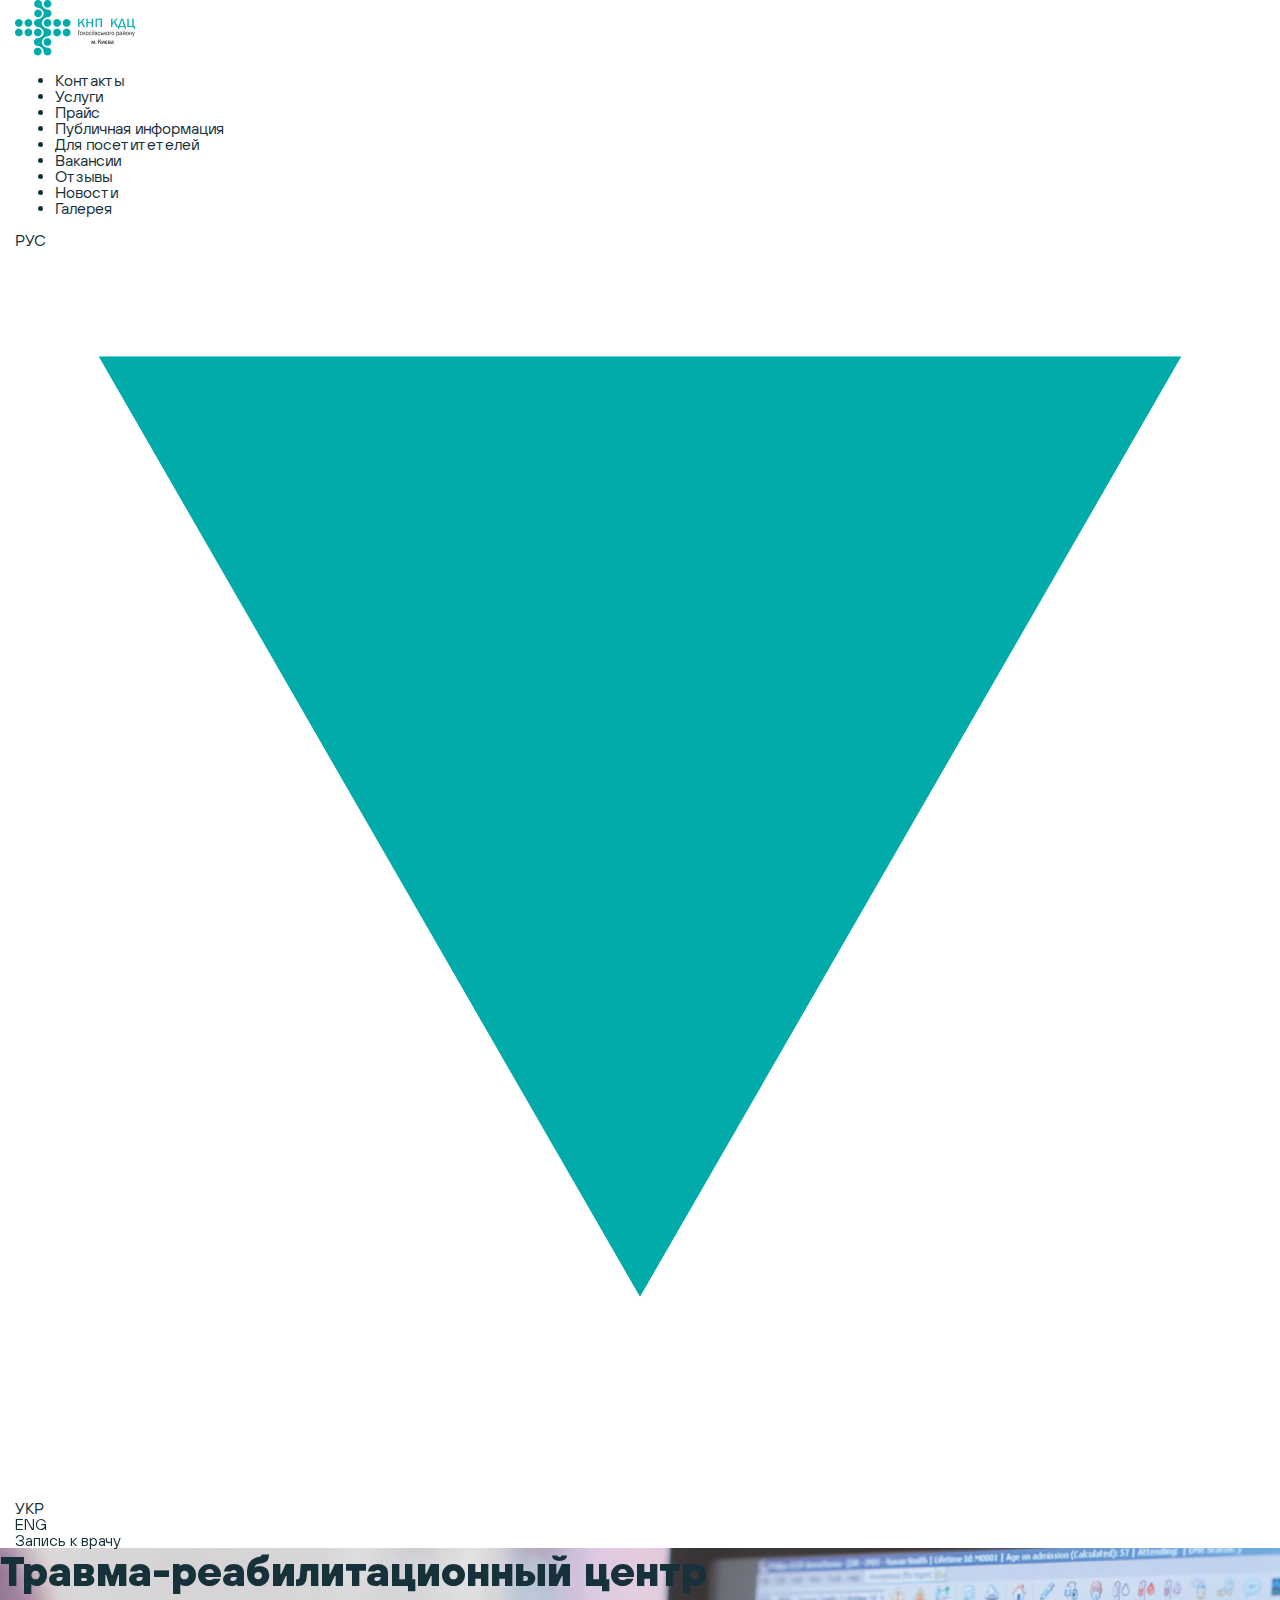
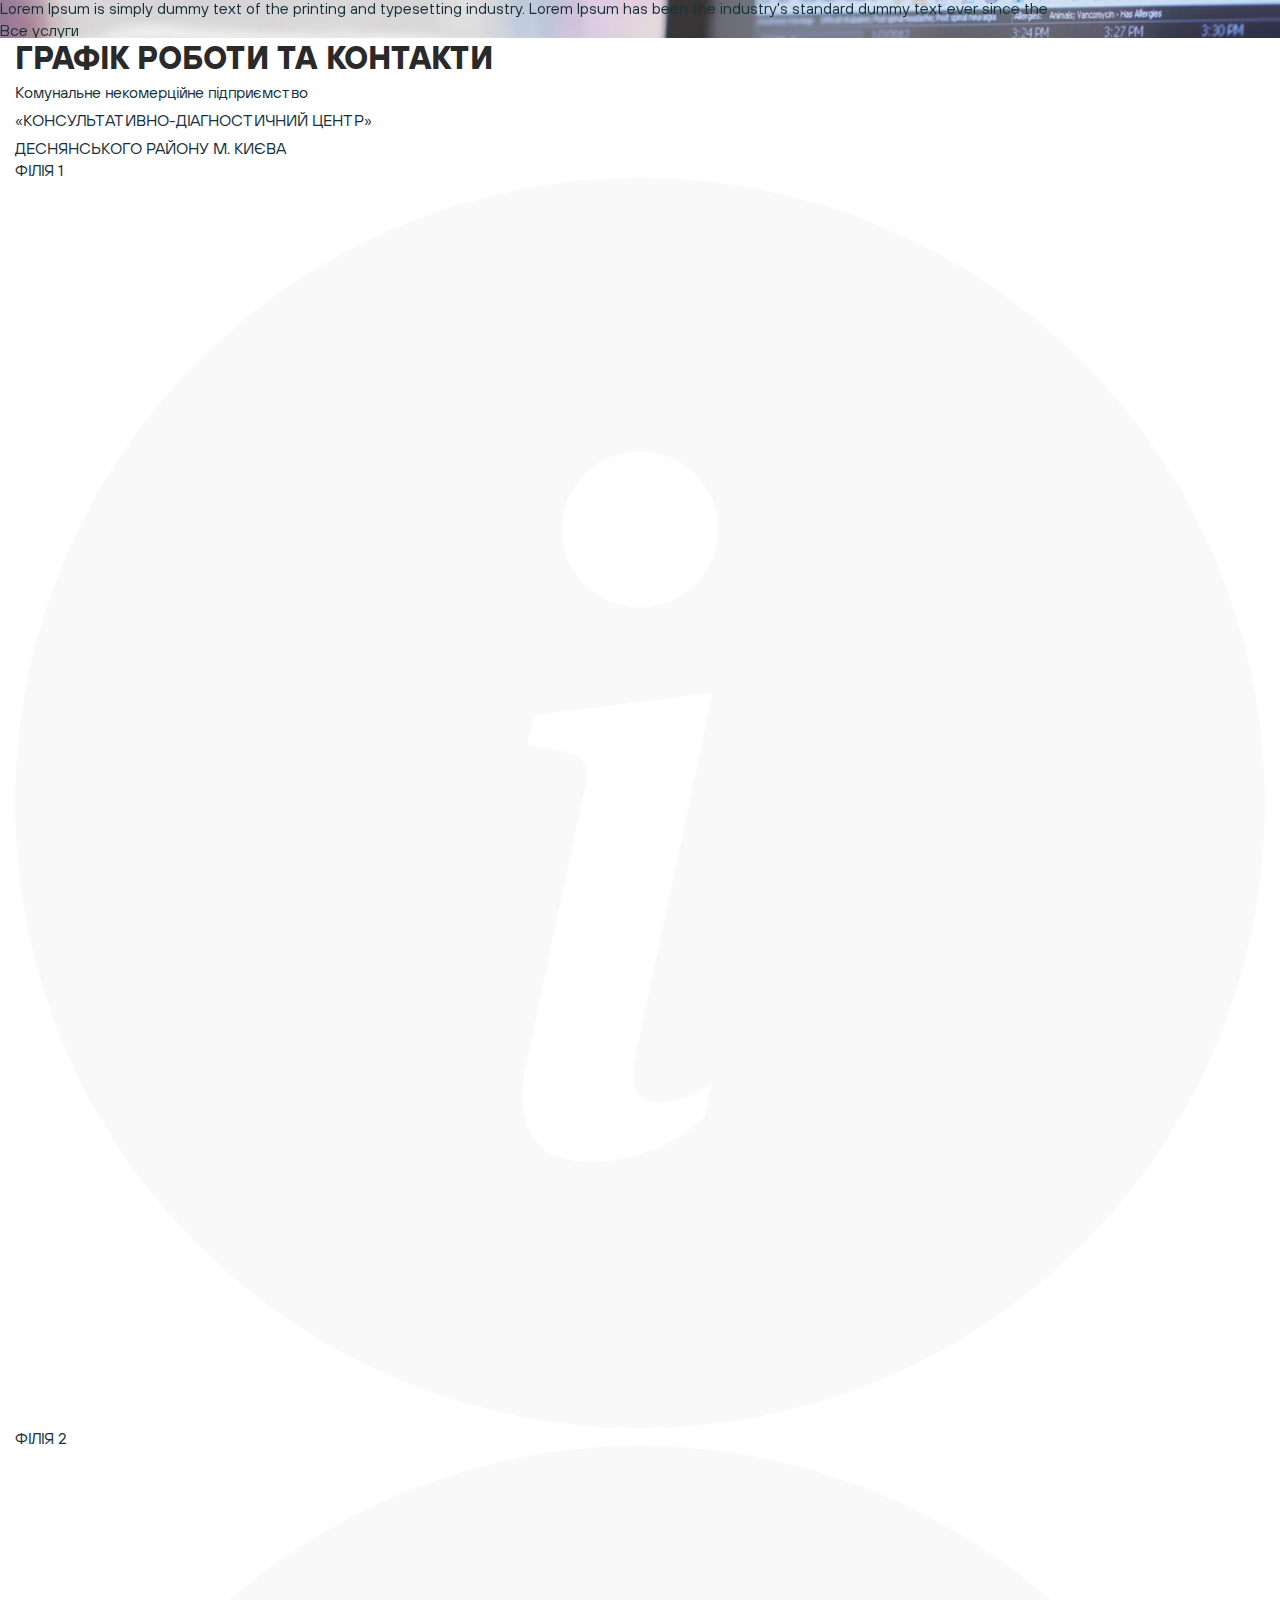
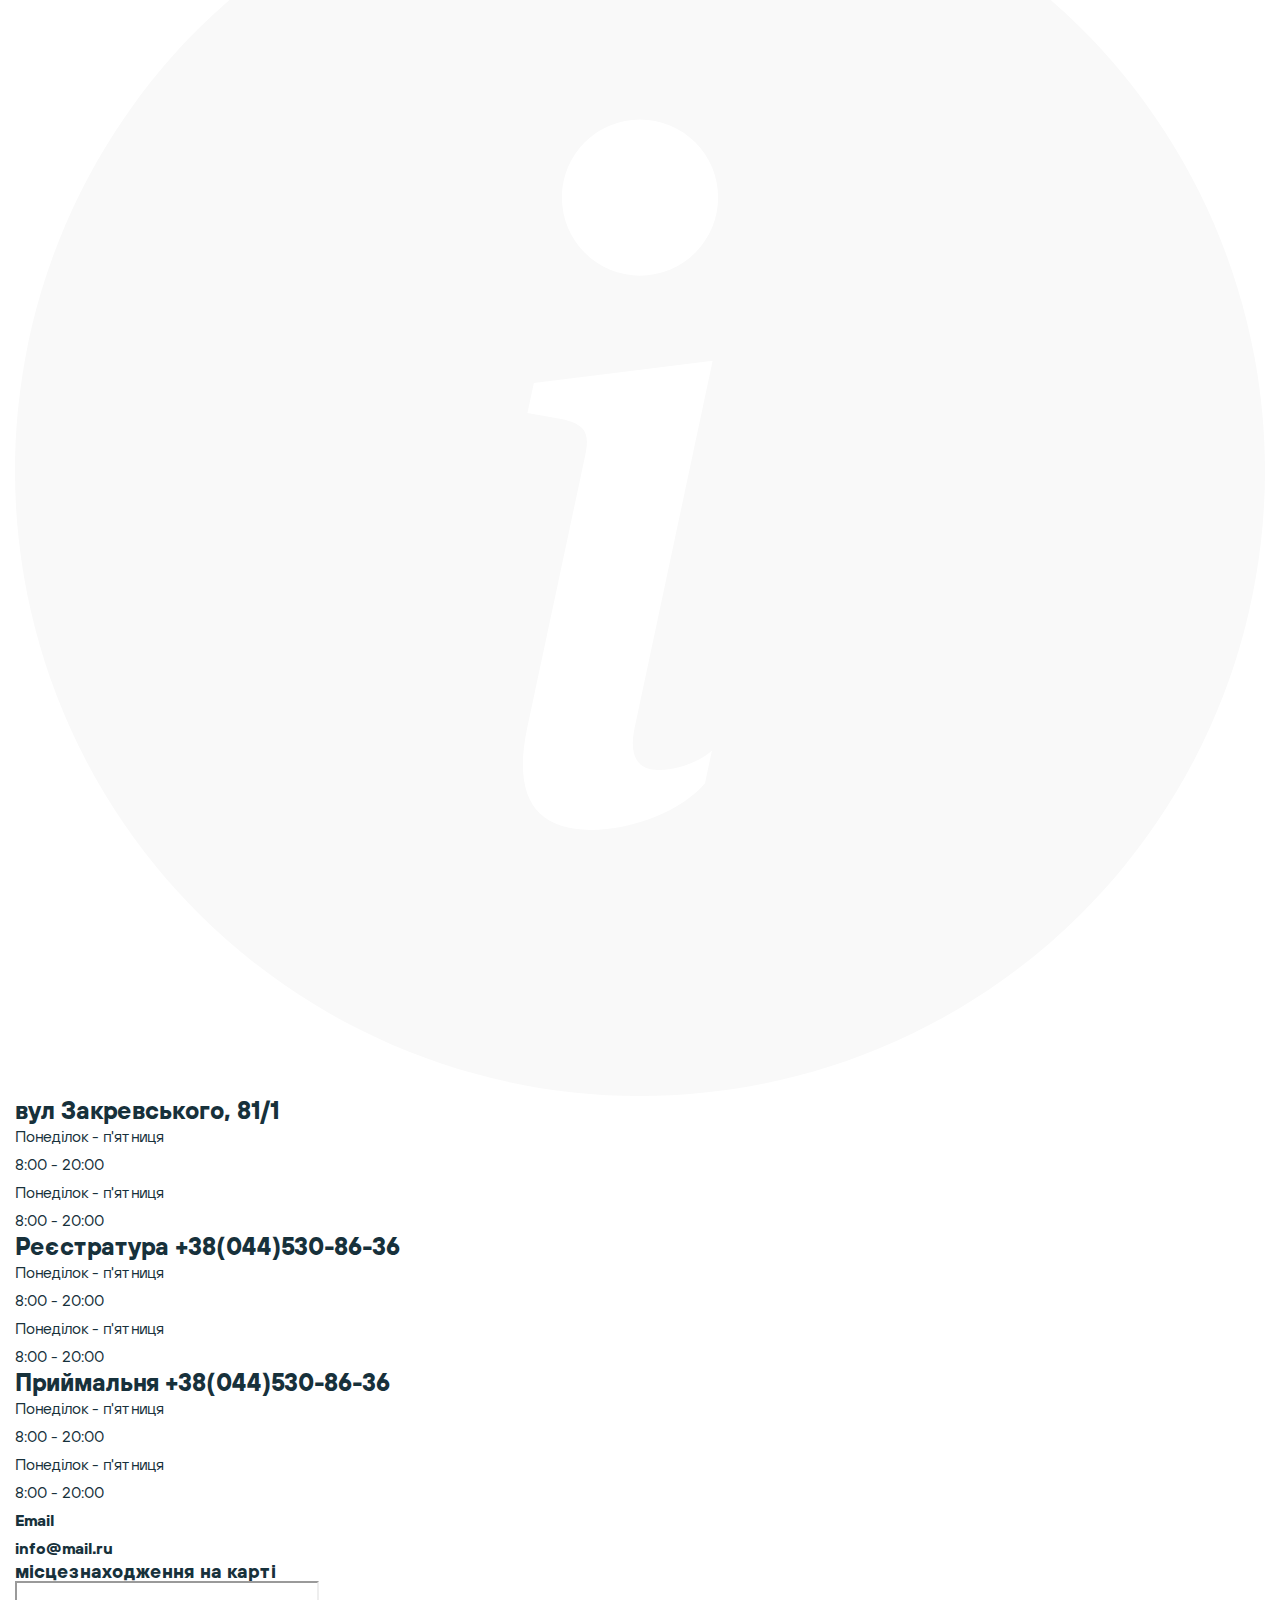
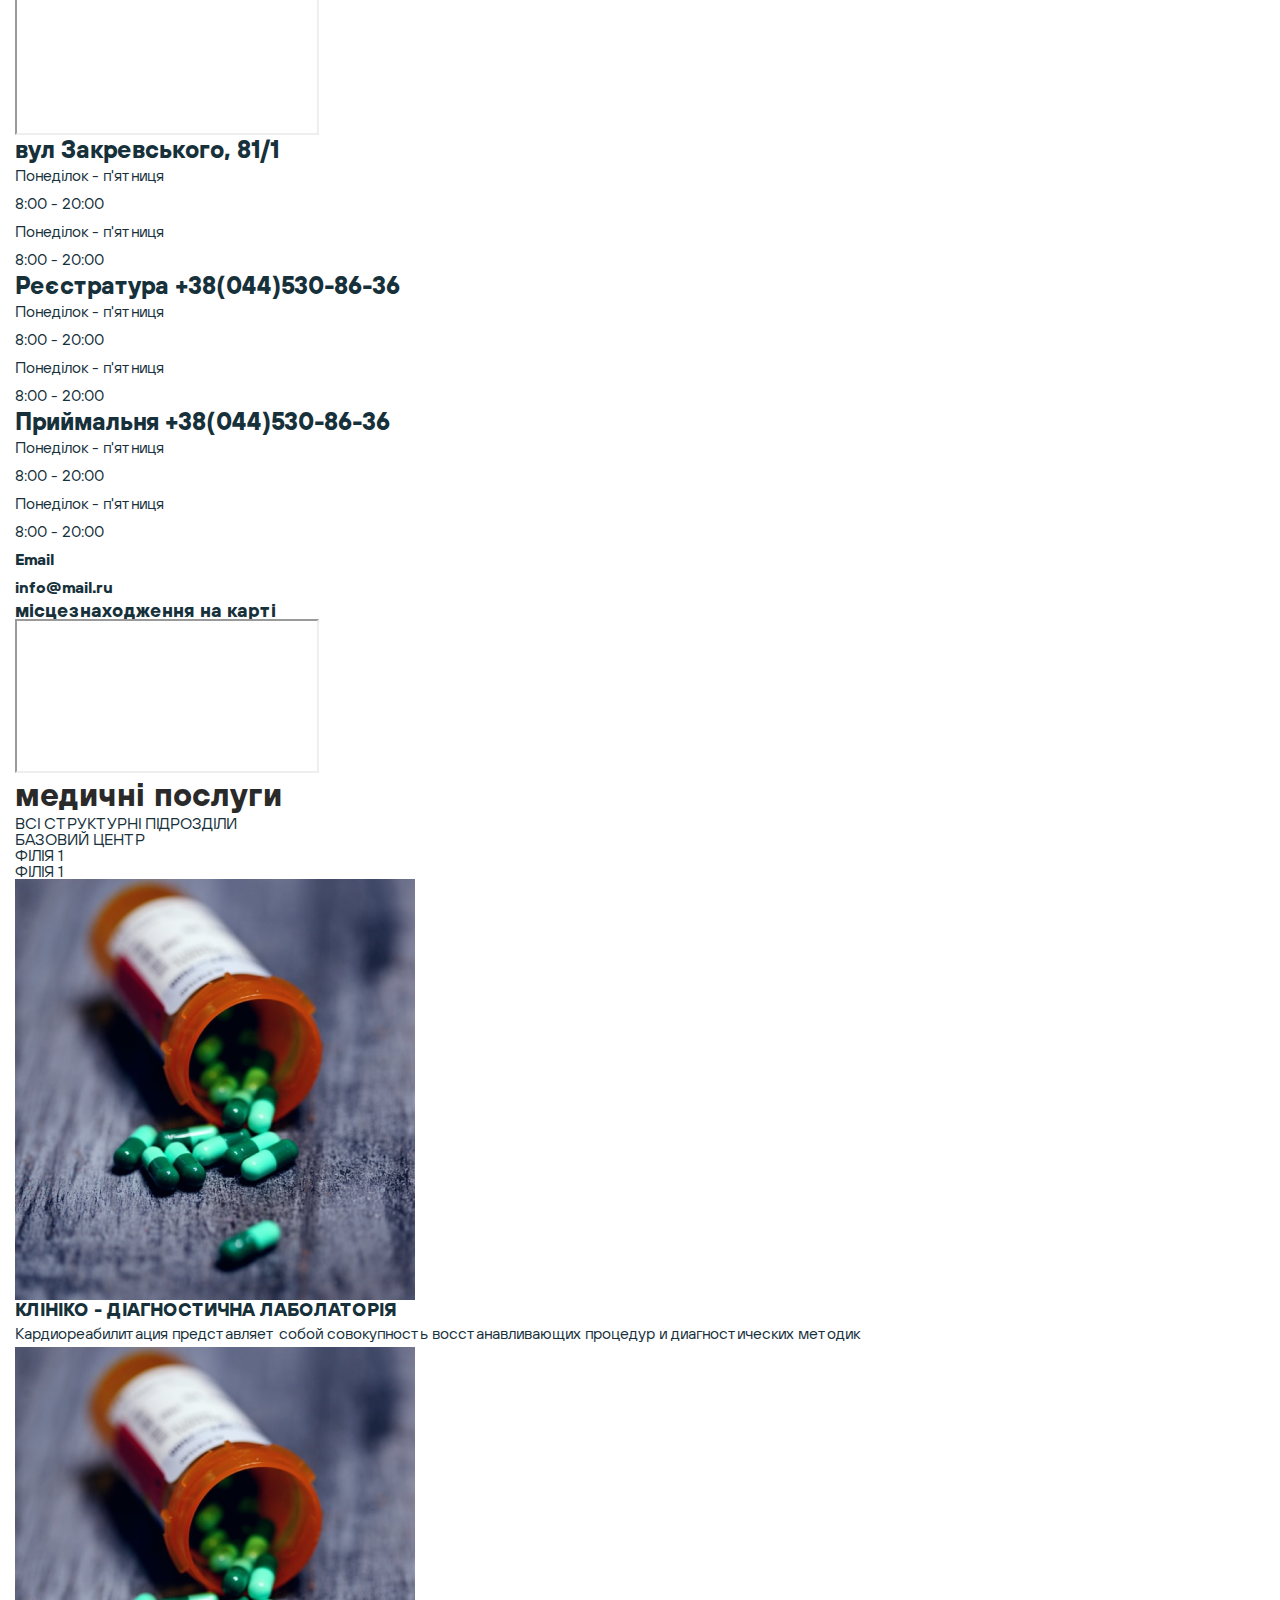
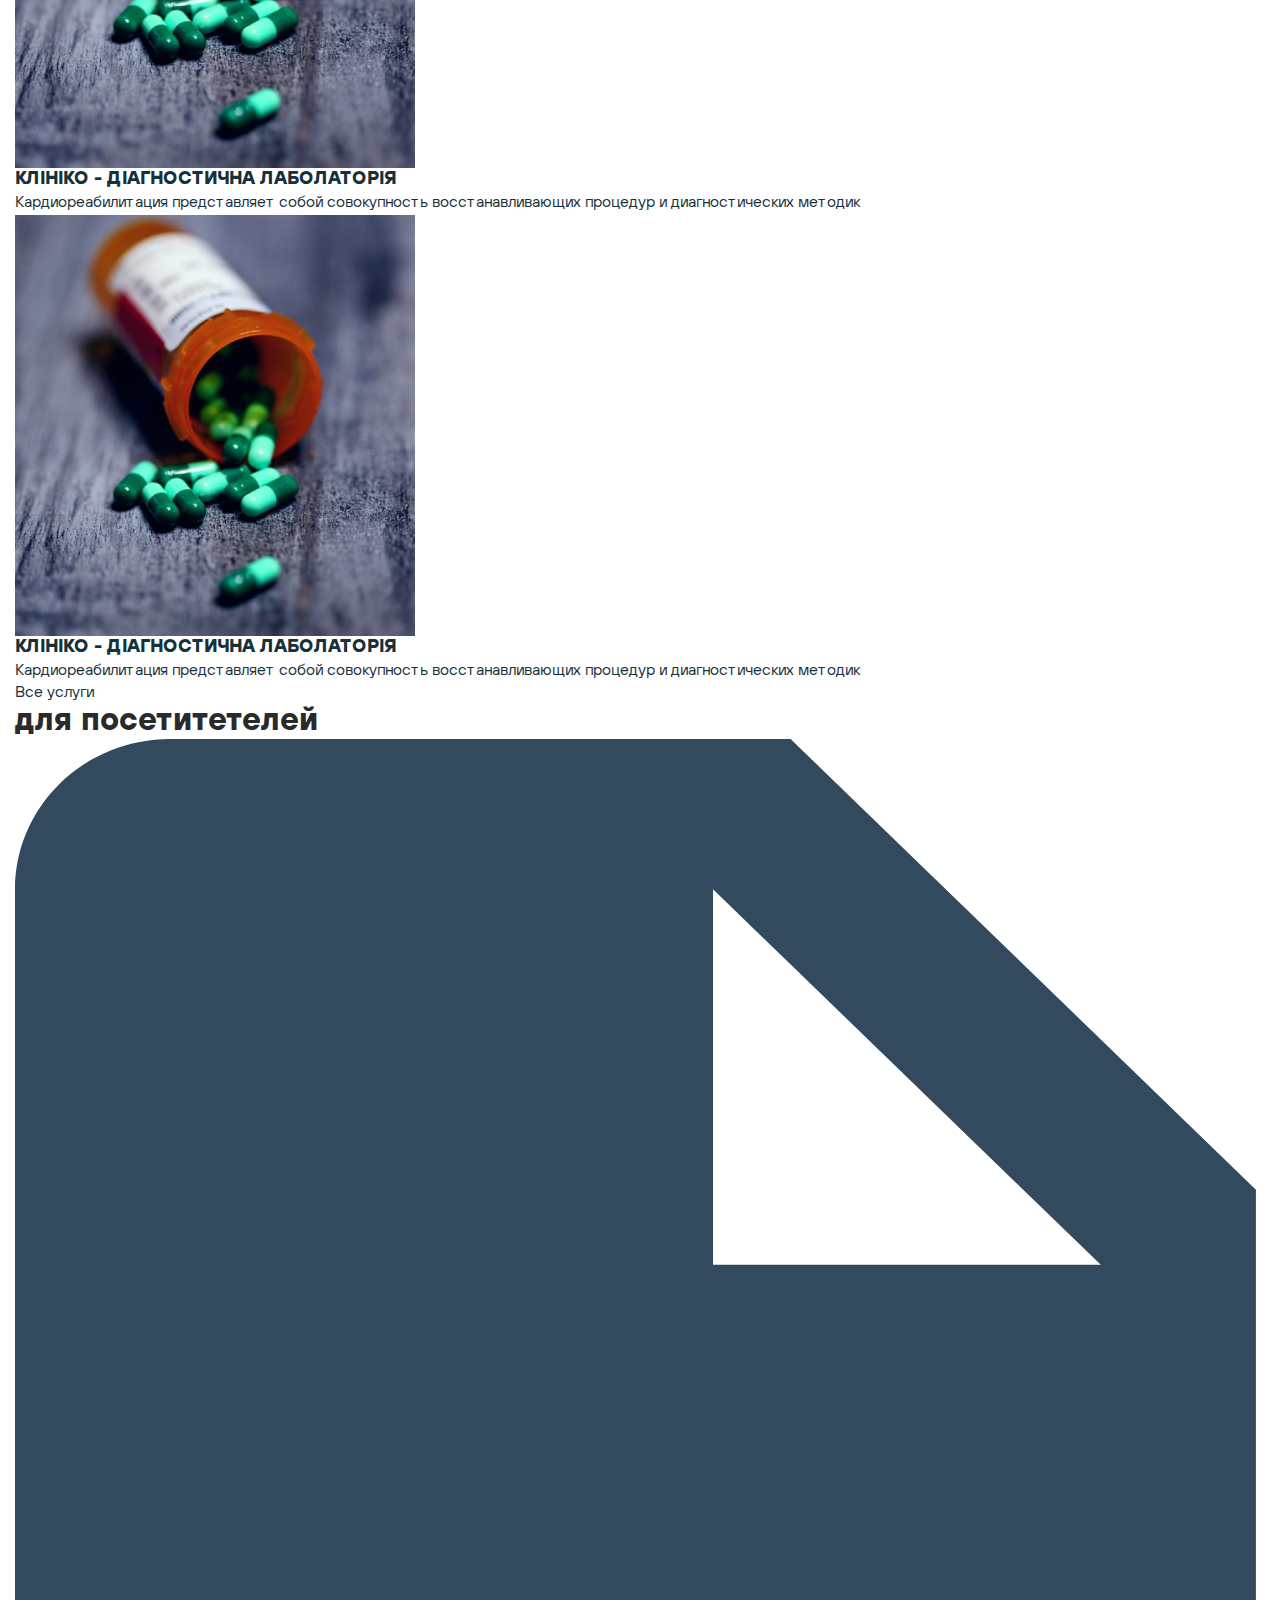
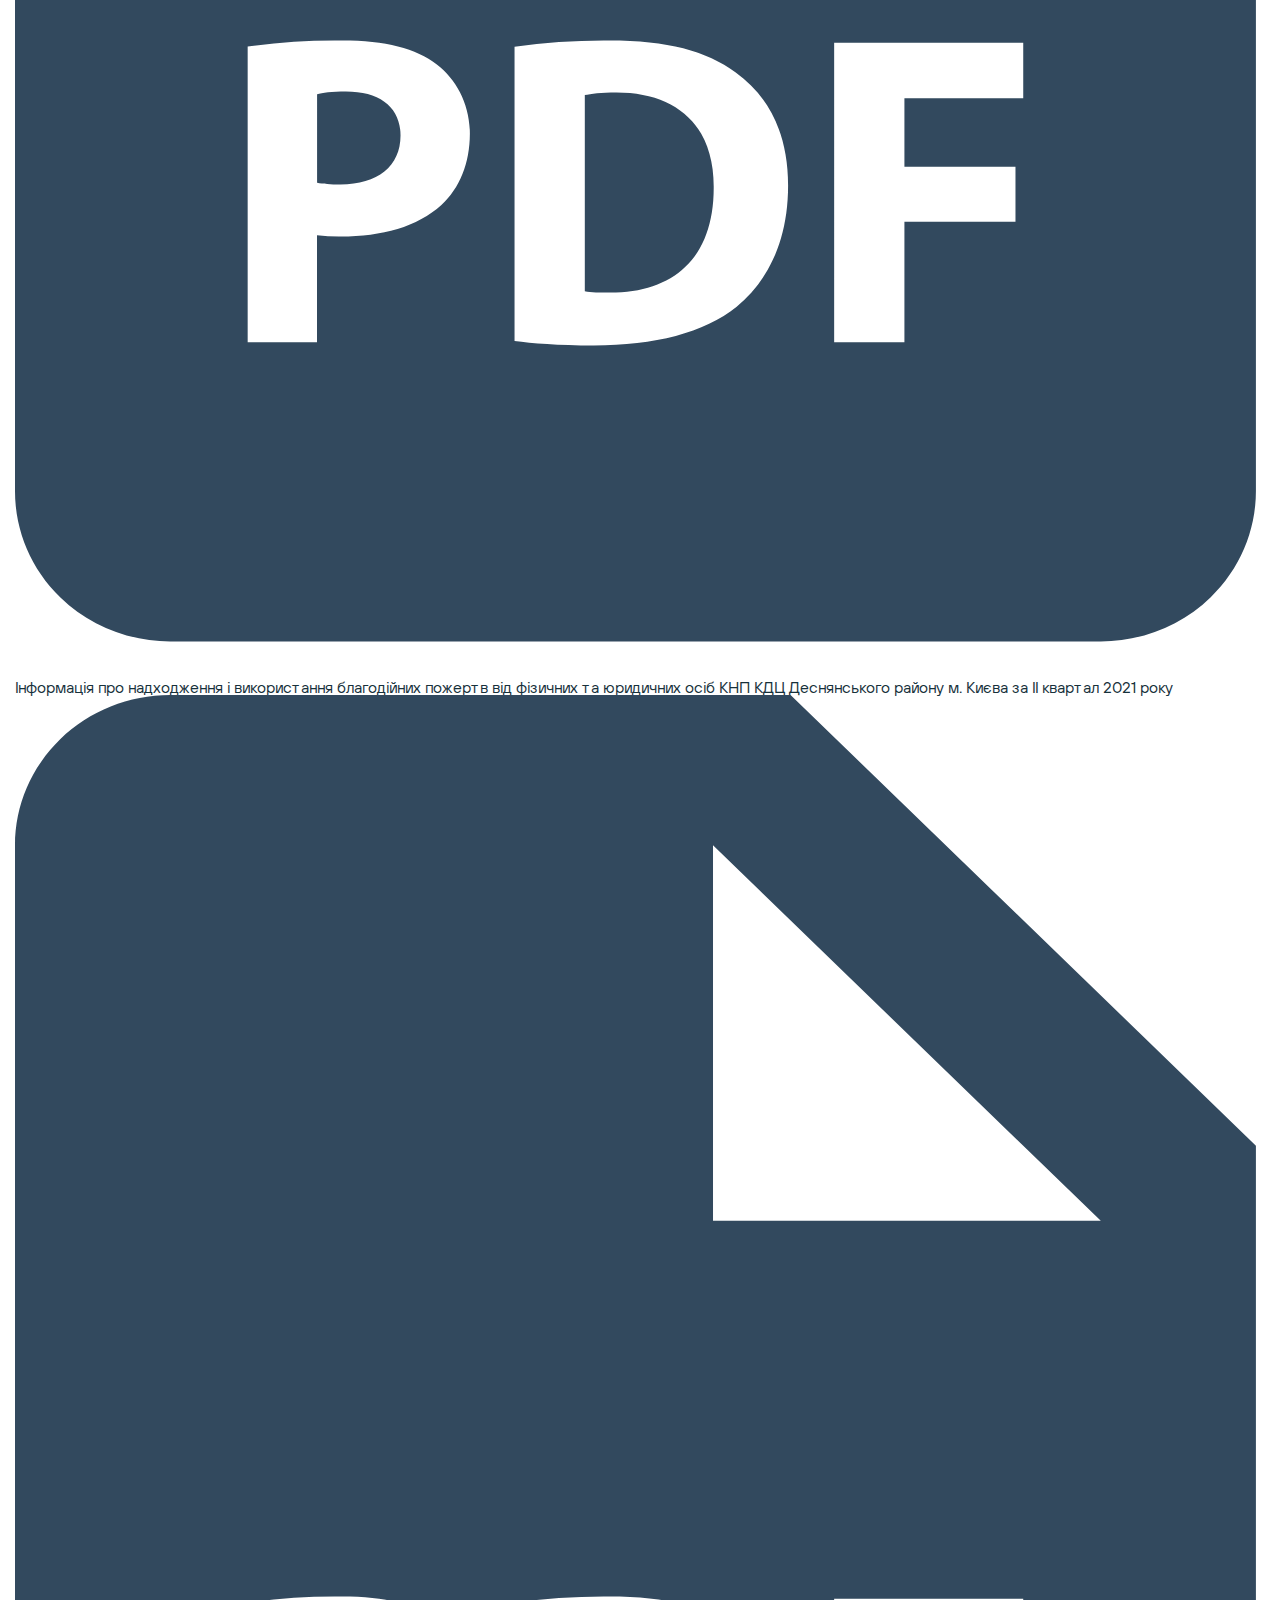
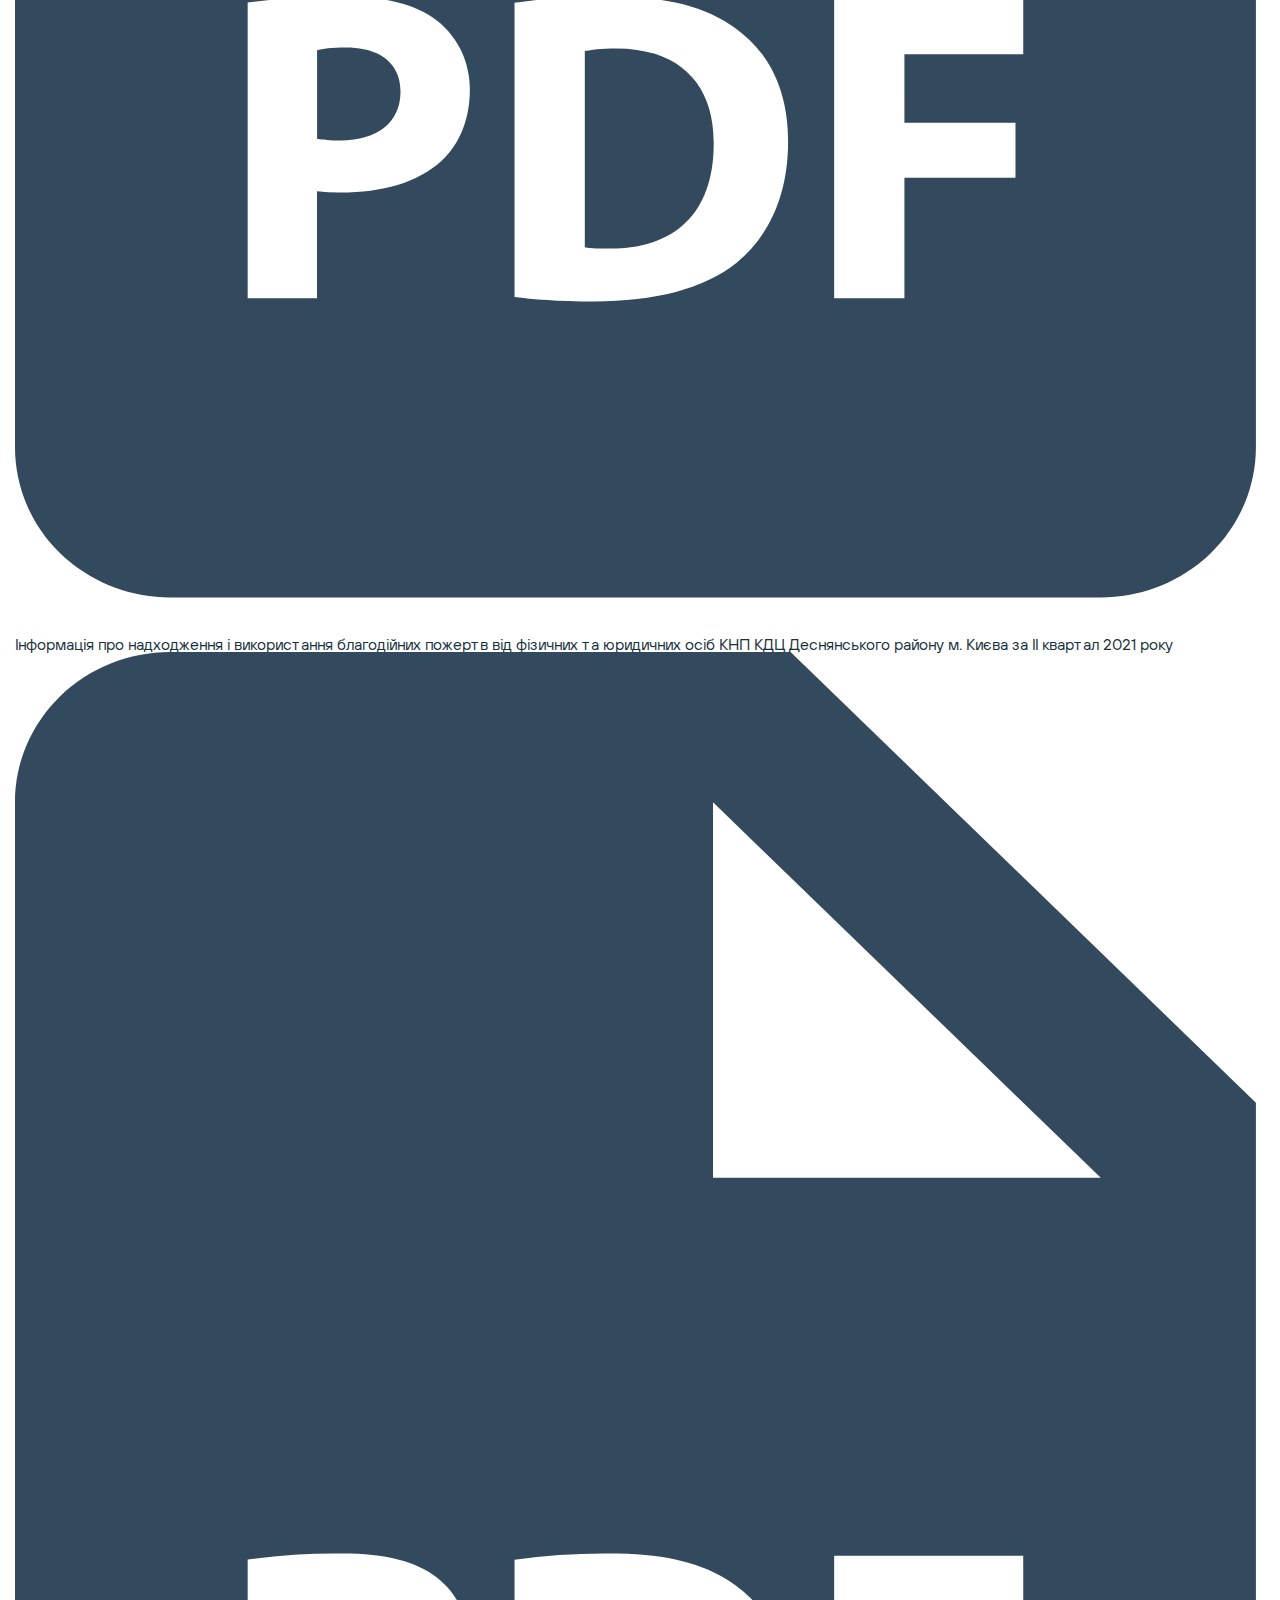
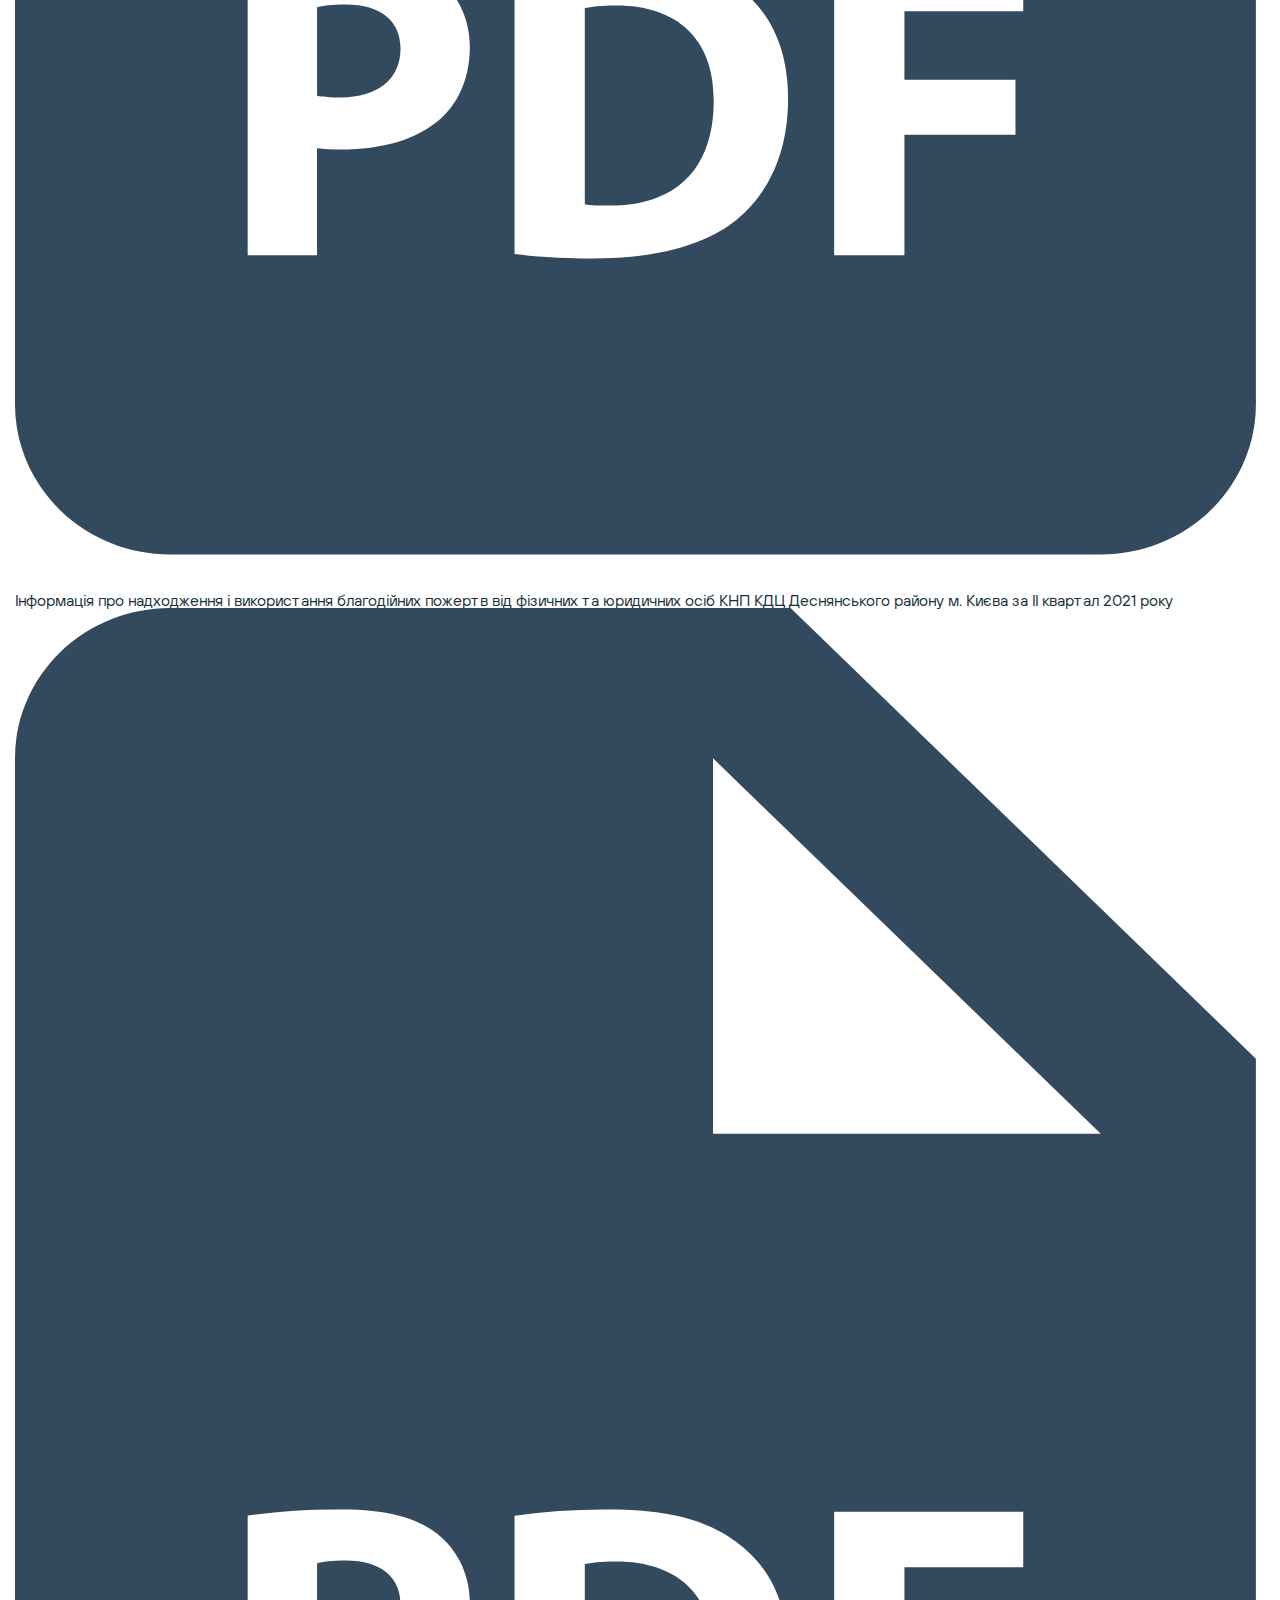
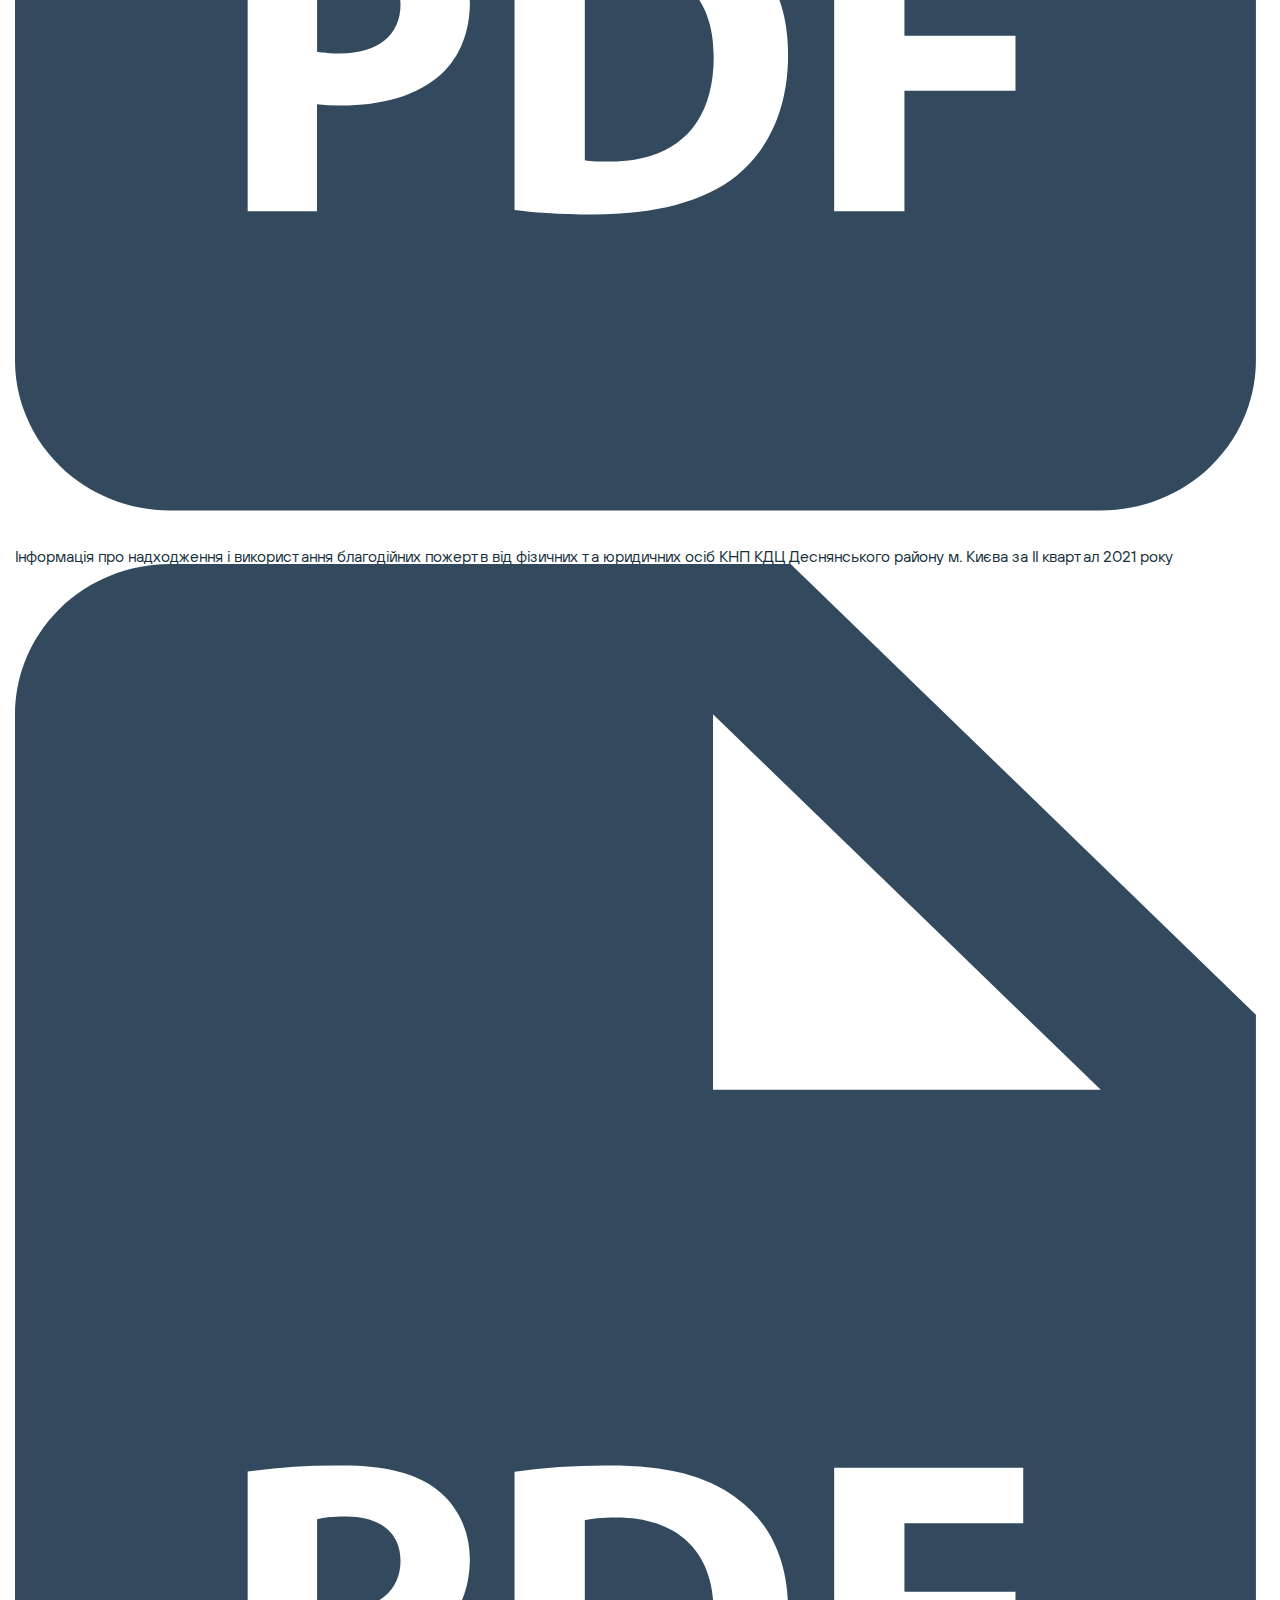
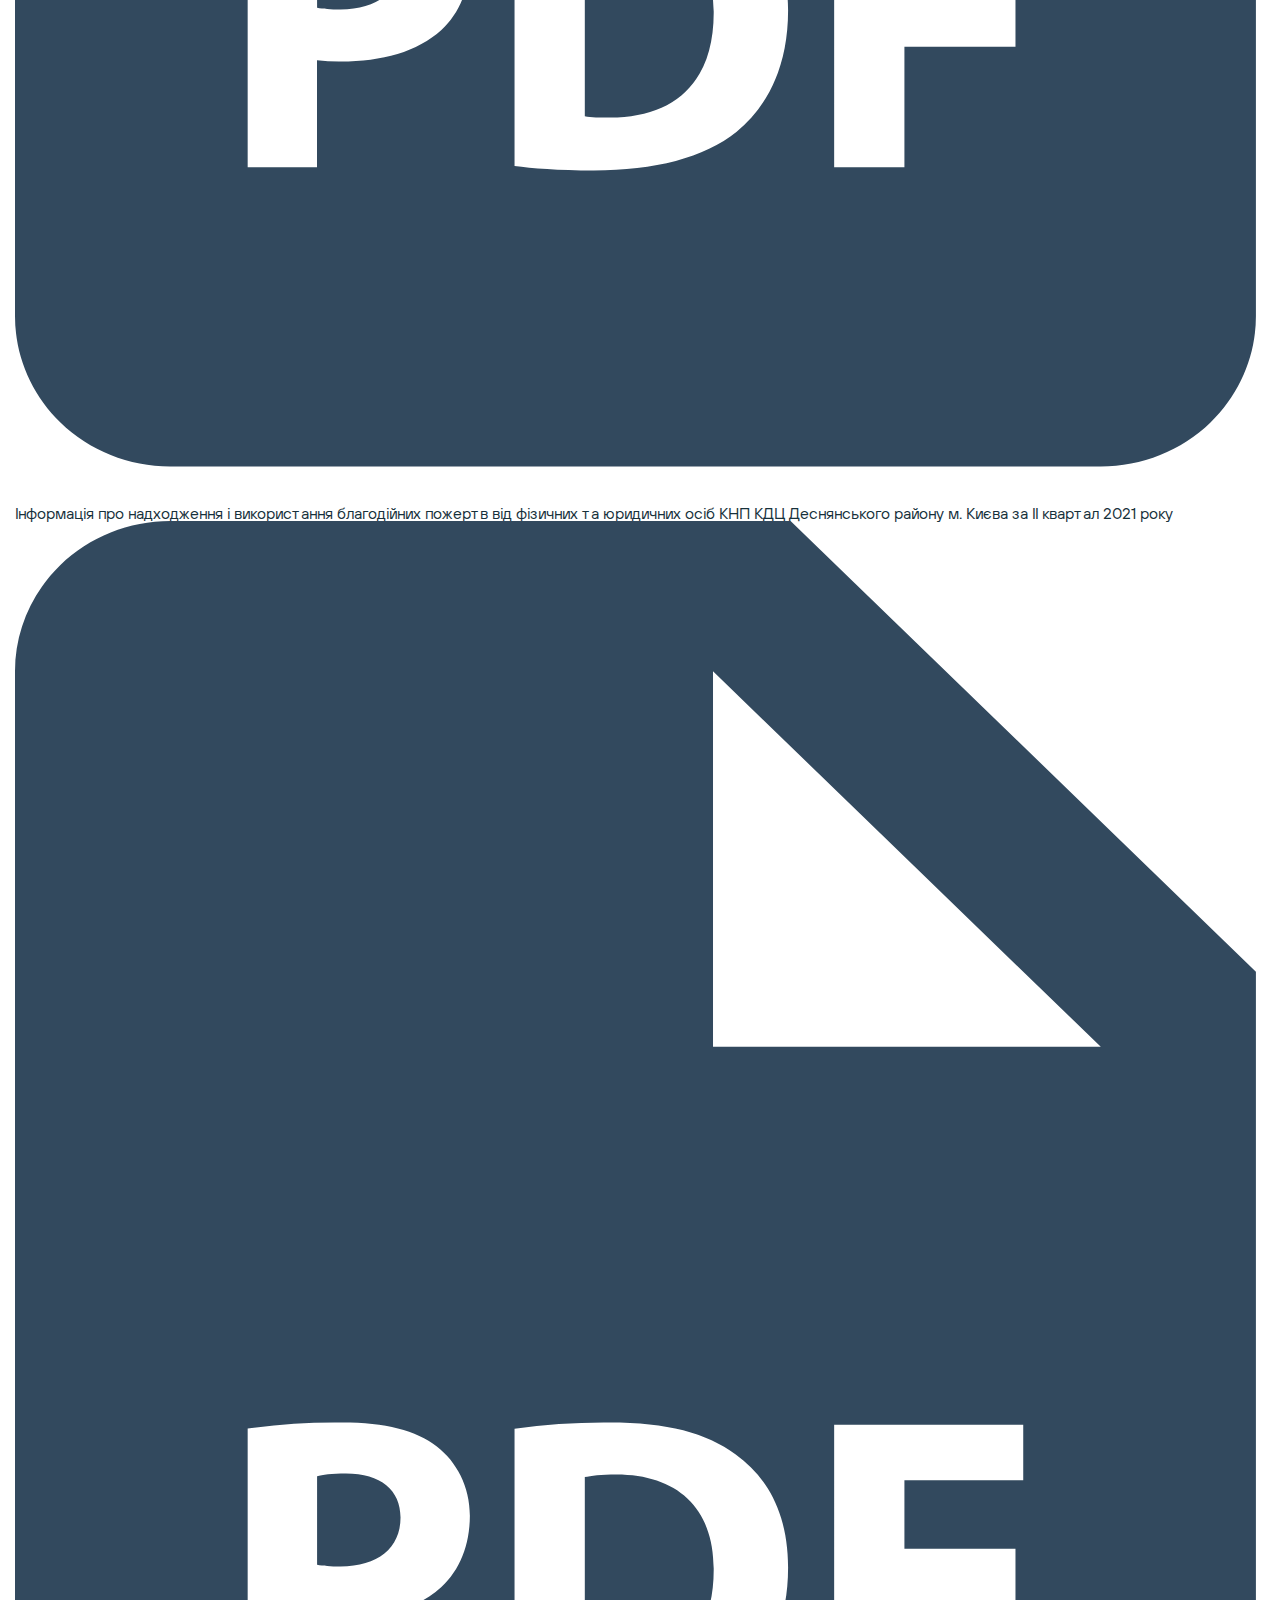
==== index.html @ bce972a7 "Update index.html" ====
<!doctype html>
<html lang=ru>
   <head>
      <meta charset=UTF-8>
      <title>Doc</title>
      <meta content=ru http-equiv=content-language>
      <meta content="Doc" name=description>
      <meta content="Doc" name=keywords>
      <meta content="Doc" property=og:title>
      <meta content=website property=og:type>
      <meta content=img/title.jpg property=og:image>
      <meta content="" property=og:description>
      <meta content="width=device-width,user-scalable=no" name=viewport id=viewport>
      <link href=favicon.ico rel="shortcut icon" type=image/x-icon>
      <link rel="stylesheet" type="text/css" href="css/main.css" as="style" >
      <link rel="stylesheet" type="text/css" href="css/media.css" as="style" >
   </head>
   <body>
      <header class="section section-header">
         <div class="wrapper">
            <div class="header">
               <div class="header-logo">
                  <a href="#" class="link link--logo">
                     <img src="img/logo.png" alt="logo">
                  </a>
               </div>
               <div class="header-menu">
                  <ul class="header-menu__list">
                     <li><a href="#" class="link link--menu">Контакты</a></li>
                     <li><a href="#" class="link link--menu">Услуги</a></li>
                     <li><a href="#" class="link link--menu">Прайс</a></li>
                     <li><a href="#" class="link link--menu">Публичная информация</a></li>
                     <li><a href="#" class="link link--menu">Для посетитетелей</a></li>
                     <li><a href="#" class="link link--menu">Вакансии</a></li>
                     <li><a href="#" class="link link--menu">Отзывы</a></li>
                     <li><a href="#" class="link link--menu">Новости</a></li>
                     <li><a href="#" class="link link--menu">Галерея</a></li>
                  </ul>
                  <div class="header-menu__lang">
                     <div class="lang-selected">
                        <span>РУС</span>
                        <svg viewBox="0 0 6 6" fill="none" xmlns="http://www.w3.org/2000/svg">
                           <path d="M3 5.03418L0.401924 0.521323L5.59808 0.521323L3 5.03418Z" fill="#00ABAA"/>
                        </svg>
                     </div>
                     <div class="lang-selected__list">
                        <a href="#" class="link link--language active">УКР</a>
                        <a href="#" class="link link--language">ENG</a>
                     </div>
                  </div>
                  <a href="#" class="link link--action fancybtn">
                     Запись к врачу
                  </a>
               </div>
            </div>
         </div>
      </header>
      <section class="section section-main">
         <div class="main-slider swiper-container">
            <div class="swiper-wrapper">
               <div class="main-slide swiper-slide" style="background-image: url('img/bg/1.png');">
                  <div class="main-slide__content">
                  <h1>Травма-реабилитационный центр</h1>
                  <p>Lorem Ipsum is simply dummy text of the printing and typesetting industry. Lorem Ipsum has been the industry's standard dummy text ever since the</p>
                  <a href="#" class="btn btn--start">Все услуги</a>
               </div>
               </div>
               <div class="main-slide swiper-slide" style="background-image: url('img/bg/1.png');">
                  <div class="main-slide__content">
                  <h1>Травма-реабилитационный центр</h1>
                  <p>Lorem Ipsum is simply dummy text of the printing and typesetting industry. Lorem Ipsum has been the industry's standard dummy text ever since the</p>
                  <a href="#" class="btn btn--start">Все услуги</a>
               </div>
               </div>
            </div>
         </div>
         <div class="wrapper">
            <div class="main">
               <a href="#" class="link link--nav main--prev"></a>
               <a href="#" class="link link--nav main--next"></a>
               <div class="main-bread swiper-pagination"></div>
            </div>
         </div>
      </section>
      <section class="section section-plan">
         <div class="wrapper">
            <div class="plan">
               <h2>ГРАФІК РОБОТИ ТА КОНТАКТИ</h2>
               <p>
                  Комунальне некомерційне підприємство<br>
«КОНСУЛЬТАТИВНО-ДІАГНОСТИЧНИЙ ЦЕНТР»<br>
ДЕСНЯНСЬКОГО РАЙОНУ М. КИЄВА
               </p>
               <div class="plan-tabs">
                  <div class="plan-tabs__header">
                     <a href="#" class="link link--plan" data-tab="1">
                        <span class="text">ФІЛІЯ 1</span>
                        <span class="icon fancybtn" data-popup="#info_1">
                           <svg viewBox="0 0 16 16" fill="none" xmlns="http://www.w3.org/2000/svg">
                              <path d="M8 16C10.1217 16 12.1566 15.1571 13.6569 13.6569C15.1571 12.1566 16 10.1217 16 8C16 5.87827 15.1571 3.84344 13.6569 2.34315C12.1566 0.842855 10.1217 0 8 0C5.87827 0 3.84344 0.842855 2.34315 2.34315C0.842855 3.84344 0 5.87827 0 8C0 10.1217 0.842855 12.1566 2.34315 13.6569C3.84344 15.1571 5.87827 16 8 16ZM8.93 6.588L7.93 11.293C7.86 11.633 7.959 11.826 8.234 11.826C8.428 11.826 8.721 11.756 8.92 11.58L8.832 11.996C8.545 12.342 7.912 12.594 7.367 12.594C6.664 12.594 6.365 12.172 6.559 11.275L7.297 7.807C7.361 7.514 7.303 7.408 7.01 7.337L6.559 7.256L6.641 6.875L8.931 6.588H8.93ZM8 5.5C7.73478 5.5 7.48043 5.39464 7.29289 5.20711C7.10536 5.01957 7 4.76522 7 4.5C7 4.23478 7.10536 3.98043 7.29289 3.79289C7.48043 3.60536 7.73478 3.5 8 3.5C8.26522 3.5 8.51957 3.60536 8.70711 3.79289C8.89464 3.98043 9 4.23478 9 4.5C9 4.76522 8.89464 5.01957 8.70711 5.20711C8.51957 5.39464 8.26522 5.5 8 5.5Z" fill="#F9F9F9"/>
                           </svg>
                        </span>
                     </a>
                     <a href="#" class="link link--plan" data-tab="2">
                        <span class="text">ФІЛІЯ 2</span>
                        <span class="icon fancybtn" data-popup="#info_2">
                           <svg viewBox="0 0 16 16" fill="none" xmlns="http://www.w3.org/2000/svg">
                              <path d="M8 16C10.1217 16 12.1566 15.1571 13.6569 13.6569C15.1571 12.1566 16 10.1217 16 8C16 5.87827 15.1571 3.84344 13.6569 2.34315C12.1566 0.842855 10.1217 0 8 0C5.87827 0 3.84344 0.842855 2.34315 2.34315C0.842855 3.84344 0 5.87827 0 8C0 10.1217 0.842855 12.1566 2.34315 13.6569C3.84344 15.1571 5.87827 16 8 16ZM8.93 6.588L7.93 11.293C7.86 11.633 7.959 11.826 8.234 11.826C8.428 11.826 8.721 11.756 8.92 11.58L8.832 11.996C8.545 12.342 7.912 12.594 7.367 12.594C6.664 12.594 6.365 12.172 6.559 11.275L7.297 7.807C7.361 7.514 7.303 7.408 7.01 7.337L6.559 7.256L6.641 6.875L8.931 6.588H8.93ZM8 5.5C7.73478 5.5 7.48043 5.39464 7.29289 5.20711C7.10536 5.01957 7 4.76522 7 4.5C7 4.23478 7.10536 3.98043 7.29289 3.79289C7.48043 3.60536 7.73478 3.5 8 3.5C8.26522 3.5 8.51957 3.60536 8.70711 3.79289C8.89464 3.98043 9 4.23478 9 4.5C9 4.76522 8.89464 5.01957 8.70711 5.20711C8.51957 5.39464 8.26522 5.5 8 5.5Z" fill="#F9F9F9"/>
                           </svg>
                        </span>
                     </a>
                  </div>
                  <div class="plan-tabs__items">
                     <div class="plan-tabs__tab" data-tab="1">
                        <div class="tab-contact">
                           <div class="tab-contact__col">
                              <h4>вул Закревського, 81/1</h4>
                              <div class="tab-contact__row">
                                 <p>Понеділок - п'ятниця </p>
                                 <p>8:00 - 20:00</p>
                              </div>
                              <div class="tab-contact__row">
                                 <p>Понеділок - п'ятниця </p>
                                 <p>8:00 - 20:00</p>
                              </div>
                           </div>
                           <div class="tab-contact__col">
                              <h4>Реєстратура <a href="tel:+380445308636">+38(044)530-86-36</a></h4>
                              <div class="tab-contact__row">
                                 <p>Понеділок - п'ятниця </p>
                                 <p>8:00 - 20:00</p>
                              </div>
                              <div class="tab-contact__row">
                                 <p>Понеділок - п'ятниця </p>
                                 <p>8:00 - 20:00</p>
                              </div>
                           </div>
                           <div class="tab-contact__col">
                              <h4>Приймальня <a href="tel:+380445308636">+38(044)530-86-36</a></h4>
                              <div class="tab-contact__row">
                                 <p>Понеділок - п'ятниця </p>
                                 <p>8:00 - 20:00</p>
                              </div>
                              <div class="tab-contact__row">
                                 <p>Понеділок - п'ятниця </p>
                                 <p>8:00 - 20:00</p>
                              </div>
                              <div class="tab-contact__row">
                                 <p><b>Email</b></p>
                                 <p><a href="mailto:info@mail.ru"><b>info@mail.ru</b></a></p>
                              </div>
                           </div>
                        </div>
                        <div class="tab-map">
                           <h3>місцезнаходження на карті</h3>
                           <iframe></iframe>
                        </div>
                     </div>
                     <div class="plan-tabs__tab" data-tab="2">
                        <div class="tab-contact">
                           <div class="tab-contact__col">
                              <h4>вул Закревського, 81/1</h4>
                              <div class="tab-contact__row">
                                 <p>Понеділок - п'ятниця </p>
                                 <p>8:00 - 20:00</p>
                              </div>
                              <div class="tab-contact__row">
                                 <p>Понеділок - п'ятниця </p>
                                 <p>8:00 - 20:00</p>
                              </div>
                           </div>
                           <div class="tab-contact__col">
                              <h4>Реєстратура <a href="tel:+380445308636">+38(044)530-86-36</a></h4>
                              <div class="tab-contact__row">
                                 <p>Понеділок - п'ятниця </p>
                                 <p>8:00 - 20:00</p>
                              </div>
                              <div class="tab-contact__row">
                                 <p>Понеділок - п'ятниця </p>
                                 <p>8:00 - 20:00</p>
                              </div>
                           </div>
                           <div class="tab-contact__col">
                              <h4>Приймальня <a href="tel:+380445308636">+38(044)530-86-36</a></h4>
                              <div class="tab-contact__row">
                                 <p>Понеділок - п'ятниця </p>
                                 <p>8:00 - 20:00</p>
                              </div>
                              <div class="tab-contact__row">
                                 <p>Понеділок - п'ятниця </p>
                                 <p>8:00 - 20:00</p>
                              </div>
                              <div class="tab-contact__row">
                                 <p><b>Email</b></p>
                                 <p><a href="mailto:info@mail.ru"><b>info@mail.ru</b></a></p>
                              </div>
                           </div>
                        </div>
                        <div class="tab-map">
                           <h3>місцезнаходження на карті</h3>
                           <iframe></iframe>
                        </div>
                     </div>
                  </div>
               </div>
            </div>
         </div>
      </section>
      <section class="section section-services gray-bg">
         <div class="wrapper">
            <div class="services">
               <h2>медичні послуги</h2>
               <div class="services-tabs">
                  <div class="services-tabs__header">
                     <a href="#" class="link link--services" data-filter="all">
                        <span class="text">ВСІ СТРУКТУРНІ ПІДРОЗДІЛИ</span>
                     </a>
                     <a href="#" class="link link--services" data-filter="base">
                        <span class="text">БАЗОВИЙ ЦЕНТР</span>
                     </a>
                     <a href="#" class="link link--services" data-filter="filiya_1">
                        <span class="text">ФІЛІЯ 1</span>
                     </a>
                     <a href="#" class="link link--services" data-filter="filiya_2">
                        <span class="text">ФІЛІЯ 1</span>
                     </a>
                  </div>
                  <div class="services-tabs__items">
                     <div class="services-tabs__item" data-filter="filiya_1">
                        <a href="#" class="link link--photo"><img src="img/n2.png" alt="n2"></a>
                        <h3><a href="#">КЛІНІКО - ДІАГНОСТИЧНА ЛАБОЛАТОРІЯ</a></h3>
                        <p>Кардиореабилитация представляет собой совокупность восстанавливающих процедур и диагностических методик</p>
                     </div>
                     <div class="services-tabs__item" data-filter="base">
                        <a href="#" class="link link--photo"><img src="img/n2.png" alt="n2"></a>
                        <h3><a href="#">КЛІНІКО - ДІАГНОСТИЧНА ЛАБОЛАТОРІЯ</a></h3>
                        <p>Кардиореабилитация представляет собой совокупность восстанавливающих процедур и диагностических методик</p>
                     </div>
                     <div class="services-tabs__item" data-filter="filiya_2">
                        <a href="#" class="link link--photo"><img src="img/n2.png" alt="n2"></a>
                        <h3><a href="#">КЛІНІКО - ДІАГНОСТИЧНА ЛАБОЛАТОРІЯ</a></h3>
                        <p>Кардиореабилитация представляет собой совокупность восстанавливающих процедур и диагностических методик</p>
                     </div>
                  </div>
               </div>
               <a href="#" class="link link--action">Все услуги</a>
            </div>
         </div>
      </section>
      <section class="section section-clients">
         <div class="wrapper">
            <div class="clients">
               <h2>для посетитетелей</h2>
               <div class="clients-items">
                  <a href="#" class="link link--client">
                     <span class="icon">
                        <svg viewBox="0 0 26 32" fill="none" xmlns="http://www.w3.org/2000/svg">
                           <path d="M6.88353 19.8125C6.5867 19.8125 6.38666 19.8406 6.28342 19.8687V21.7094C6.40602 21.7375 6.55927 21.7453 6.7706 21.7453C7.54333 21.7453 8.01922 21.3672 8.01922 20.7281C8.01922 20.1562 7.60947 19.8125 6.88353 19.8125ZM12.5088 19.8313C12.1861 19.8313 11.9764 19.8594 11.8522 19.8875V23.9656C11.9764 23.9937 12.1764 23.9938 12.3571 23.9938C13.6751 24.0031 14.5333 23.3 14.5333 21.8125C14.543 20.5156 13.7606 19.8313 12.5088 19.8313Z" fill="#32495E"/>
                           <path d="M16.132 0H3.2264C2.37071 0 1.55006 0.32924 0.944991 0.915291C0.339923 1.50134 0 2.2962 0 3.125V28.125C0 28.9538 0.339923 29.7487 0.944991 30.3347C1.55006 30.9208 2.37071 31.25 3.2264 31.25H22.5848C23.4405 31.25 24.2612 30.9208 24.8662 30.3347C25.4713 29.7487 25.8112 28.9538 25.8112 28.125V9.375L16.132 0ZM8.86938 22.1719C8.3709 22.625 7.63528 22.8281 6.77867 22.8281C6.61257 22.8299 6.44656 22.8205 6.2818 22.8V25.0281H4.8396V18.8781C5.49046 18.7841 6.1481 18.7412 6.80609 18.75C7.70465 18.75 8.34347 18.9156 8.7742 19.2484C9.18395 19.5641 9.46142 20.0812 9.46142 20.6906C9.45981 21.3031 9.25009 21.8203 8.86938 22.1719ZM15.0108 24.2891C14.3333 24.8344 13.3025 25.0938 12.0425 25.0938C11.2876 25.0938 10.7536 25.0469 10.3906 25V18.8797C11.0417 18.7876 11.6992 18.7443 12.3571 18.75C13.5783 18.75 14.372 18.9625 14.9915 19.4156C15.661 19.8969 16.0804 20.6641 16.0804 21.7656C16.0804 22.9578 15.6303 23.7812 15.0108 24.2891ZM20.9716 19.9531H18.5002V21.3766H20.8103V22.5234H18.5002V25.0297H17.0386V18.7969H20.9716V19.9531ZM16.132 10.9375H14.5188V3.125L22.5848 10.9375H16.132Z" fill="#32495E"/>
                        </svg>
                     </span>
                     <span class="text">
                        Інформація про надходження і використання благодійних пожертв від фізичних та юридичних осіб КНП КДЦ Деснянського району м. Києва за ІI квартал 2021 року
                     </span>
                  </a>
                  <a href="#" class="link link--client">
                     <span class="icon">
                        <svg viewBox="0 0 26 32" fill="none" xmlns="http://www.w3.org/2000/svg">
                           <path d="M6.88353 19.8125C6.5867 19.8125 6.38666 19.8406 6.28342 19.8687V21.7094C6.40602 21.7375 6.55927 21.7453 6.7706 21.7453C7.54333 21.7453 8.01922 21.3672 8.01922 20.7281C8.01922 20.1562 7.60947 19.8125 6.88353 19.8125ZM12.5088 19.8313C12.1861 19.8313 11.9764 19.8594 11.8522 19.8875V23.9656C11.9764 23.9937 12.1764 23.9938 12.3571 23.9938C13.6751 24.0031 14.5333 23.3 14.5333 21.8125C14.543 20.5156 13.7606 19.8313 12.5088 19.8313Z" fill="#32495E"/>
                           <path d="M16.132 0H3.2264C2.37071 0 1.55006 0.32924 0.944991 0.915291C0.339923 1.50134 0 2.2962 0 3.125V28.125C0 28.9538 0.339923 29.7487 0.944991 30.3347C1.55006 30.9208 2.37071 31.25 3.2264 31.25H22.5848C23.4405 31.25 24.2612 30.9208 24.8662 30.3347C25.4713 29.7487 25.8112 28.9538 25.8112 28.125V9.375L16.132 0ZM8.86938 22.1719C8.3709 22.625 7.63528 22.8281 6.77867 22.8281C6.61257 22.8299 6.44656 22.8205 6.2818 22.8V25.0281H4.8396V18.8781C5.49046 18.7841 6.1481 18.7412 6.80609 18.75C7.70465 18.75 8.34347 18.9156 8.7742 19.2484C9.18395 19.5641 9.46142 20.0812 9.46142 20.6906C9.45981 21.3031 9.25009 21.8203 8.86938 22.1719ZM15.0108 24.2891C14.3333 24.8344 13.3025 25.0938 12.0425 25.0938C11.2876 25.0938 10.7536 25.0469 10.3906 25V18.8797C11.0417 18.7876 11.6992 18.7443 12.3571 18.75C13.5783 18.75 14.372 18.9625 14.9915 19.4156C15.661 19.8969 16.0804 20.6641 16.0804 21.7656C16.0804 22.9578 15.6303 23.7812 15.0108 24.2891ZM20.9716 19.9531H18.5002V21.3766H20.8103V22.5234H18.5002V25.0297H17.0386V18.7969H20.9716V19.9531ZM16.132 10.9375H14.5188V3.125L22.5848 10.9375H16.132Z" fill="#32495E"/>
                        </svg>
                     </span>
                     <span class="text">
                        Інформація про надходження і використання благодійних пожертв від фізичних та юридичних осіб КНП КДЦ Деснянського району м. Києва за ІI квартал 2021 року
                     </span>
                  </a>
                  <a href="#" class="link link--client">
                     <span class="icon">
                        <svg viewBox="0 0 26 32" fill="none" xmlns="http://www.w3.org/2000/svg">
                           <path d="M6.88353 19.8125C6.5867 19.8125 6.38666 19.8406 6.28342 19.8687V21.7094C6.40602 21.7375 6.55927 21.7453 6.7706 21.7453C7.54333 21.7453 8.01922 21.3672 8.01922 20.7281C8.01922 20.1562 7.60947 19.8125 6.88353 19.8125ZM12.5088 19.8313C12.1861 19.8313 11.9764 19.8594 11.8522 19.8875V23.9656C11.9764 23.9937 12.1764 23.9938 12.3571 23.9938C13.6751 24.0031 14.5333 23.3 14.5333 21.8125C14.543 20.5156 13.7606 19.8313 12.5088 19.8313Z" fill="#32495E"/>
                           <path d="M16.132 0H3.2264C2.37071 0 1.55006 0.32924 0.944991 0.915291C0.339923 1.50134 0 2.2962 0 3.125V28.125C0 28.9538 0.339923 29.7487 0.944991 30.3347C1.55006 30.9208 2.37071 31.25 3.2264 31.25H22.5848C23.4405 31.25 24.2612 30.9208 24.8662 30.3347C25.4713 29.7487 25.8112 28.9538 25.8112 28.125V9.375L16.132 0ZM8.86938 22.1719C8.3709 22.625 7.63528 22.8281 6.77867 22.8281C6.61257 22.8299 6.44656 22.8205 6.2818 22.8V25.0281H4.8396V18.8781C5.49046 18.7841 6.1481 18.7412 6.80609 18.75C7.70465 18.75 8.34347 18.9156 8.7742 19.2484C9.18395 19.5641 9.46142 20.0812 9.46142 20.6906C9.45981 21.3031 9.25009 21.8203 8.86938 22.1719ZM15.0108 24.2891C14.3333 24.8344 13.3025 25.0938 12.0425 25.0938C11.2876 25.0938 10.7536 25.0469 10.3906 25V18.8797C11.0417 18.7876 11.6992 18.7443 12.3571 18.75C13.5783 18.75 14.372 18.9625 14.9915 19.4156C15.661 19.8969 16.0804 20.6641 16.0804 21.7656C16.0804 22.9578 15.6303 23.7812 15.0108 24.2891ZM20.9716 19.9531H18.5002V21.3766H20.8103V22.5234H18.5002V25.0297H17.0386V18.7969H20.9716V19.9531ZM16.132 10.9375H14.5188V3.125L22.5848 10.9375H16.132Z" fill="#32495E"/>
                        </svg>
                     </span>
                     <span class="text">
                        Інформація про надходження і використання благодійних пожертв від фізичних та юридичних осіб КНП КДЦ Деснянського району м. Києва за ІI квартал 2021 року
                     </span>
                  </a>
                  <a href="#" class="link link--client">
                     <span class="icon">
                        <svg viewBox="0 0 26 32" fill="none" xmlns="http://www.w3.org/2000/svg">
                           <path d="M6.88353 19.8125C6.5867 19.8125 6.38666 19.8406 6.28342 19.8687V21.7094C6.40602 21.7375 6.55927 21.7453 6.7706 21.7453C7.54333 21.7453 8.01922 21.3672 8.01922 20.7281C8.01922 20.1562 7.60947 19.8125 6.88353 19.8125ZM12.5088 19.8313C12.1861 19.8313 11.9764 19.8594 11.8522 19.8875V23.9656C11.9764 23.9937 12.1764 23.9938 12.3571 23.9938C13.6751 24.0031 14.5333 23.3 14.5333 21.8125C14.543 20.5156 13.7606 19.8313 12.5088 19.8313Z" fill="#32495E"/>
                           <path d="M16.132 0H3.2264C2.37071 0 1.55006 0.32924 0.944991 0.915291C0.339923 1.50134 0 2.2962 0 3.125V28.125C0 28.9538 0.339923 29.7487 0.944991 30.3347C1.55006 30.9208 2.37071 31.25 3.2264 31.25H22.5848C23.4405 31.25 24.2612 30.9208 24.8662 30.3347C25.4713 29.7487 25.8112 28.9538 25.8112 28.125V9.375L16.132 0ZM8.86938 22.1719C8.3709 22.625 7.63528 22.8281 6.77867 22.8281C6.61257 22.8299 6.44656 22.8205 6.2818 22.8V25.0281H4.8396V18.8781C5.49046 18.7841 6.1481 18.7412 6.80609 18.75C7.70465 18.75 8.34347 18.9156 8.7742 19.2484C9.18395 19.5641 9.46142 20.0812 9.46142 20.6906C9.45981 21.3031 9.25009 21.8203 8.86938 22.1719ZM15.0108 24.2891C14.3333 24.8344 13.3025 25.0938 12.0425 25.0938C11.2876 25.0938 10.7536 25.0469 10.3906 25V18.8797C11.0417 18.7876 11.6992 18.7443 12.3571 18.75C13.5783 18.75 14.372 18.9625 14.9915 19.4156C15.661 19.8969 16.0804 20.6641 16.0804 21.7656C16.0804 22.9578 15.6303 23.7812 15.0108 24.2891ZM20.9716 19.9531H18.5002V21.3766H20.8103V22.5234H18.5002V25.0297H17.0386V18.7969H20.9716V19.9531ZM16.132 10.9375H14.5188V3.125L22.5848 10.9375H16.132Z" fill="#32495E"/>
                        </svg>
                     </span>
                     <span class="text">
                        Інформація про надходження і використання благодійних пожертв від фізичних та юридичних осіб КНП КДЦ Деснянського району м. Києва за ІI квартал 2021 року
                     </span>
                  </a>
                  <a href="#" class="link link--client">
                     <span class="icon">
                        <svg viewBox="0 0 26 32" fill="none" xmlns="http://www.w3.org/2000/svg">
                           <path d="M6.88353 19.8125C6.5867 19.8125 6.38666 19.8406 6.28342 19.8687V21.7094C6.40602 21.7375 6.55927 21.7453 6.7706 21.7453C7.54333 21.7453 8.01922 21.3672 8.01922 20.7281C8.01922 20.1562 7.60947 19.8125 6.88353 19.8125ZM12.5088 19.8313C12.1861 19.8313 11.9764 19.8594 11.8522 19.8875V23.9656C11.9764 23.9937 12.1764 23.9938 12.3571 23.9938C13.6751 24.0031 14.5333 23.3 14.5333 21.8125C14.543 20.5156 13.7606 19.8313 12.5088 19.8313Z" fill="#32495E"/>
                           <path d="M16.132 0H3.2264C2.37071 0 1.55006 0.32924 0.944991 0.915291C0.339923 1.50134 0 2.2962 0 3.125V28.125C0 28.9538 0.339923 29.7487 0.944991 30.3347C1.55006 30.9208 2.37071 31.25 3.2264 31.25H22.5848C23.4405 31.25 24.2612 30.9208 24.8662 30.3347C25.4713 29.7487 25.8112 28.9538 25.8112 28.125V9.375L16.132 0ZM8.86938 22.1719C8.3709 22.625 7.63528 22.8281 6.77867 22.8281C6.61257 22.8299 6.44656 22.8205 6.2818 22.8V25.0281H4.8396V18.8781C5.49046 18.7841 6.1481 18.7412 6.80609 18.75C7.70465 18.75 8.34347 18.9156 8.7742 19.2484C9.18395 19.5641 9.46142 20.0812 9.46142 20.6906C9.45981 21.3031 9.25009 21.8203 8.86938 22.1719ZM15.0108 24.2891C14.3333 24.8344 13.3025 25.0938 12.0425 25.0938C11.2876 25.0938 10.7536 25.0469 10.3906 25V18.8797C11.0417 18.7876 11.6992 18.7443 12.3571 18.75C13.5783 18.75 14.372 18.9625 14.9915 19.4156C15.661 19.8969 16.0804 20.6641 16.0804 21.7656C16.0804 22.9578 15.6303 23.7812 15.0108 24.2891ZM20.9716 19.9531H18.5002V21.3766H20.8103V22.5234H18.5002V25.0297H17.0386V18.7969H20.9716V19.9531ZM16.132 10.9375H14.5188V3.125L22.5848 10.9375H16.132Z" fill="#32495E"/>
                        </svg>
                     </span>
                     <span class="text">
                        Інформація про надходження і використання благодійних пожертв від фізичних та юридичних осіб КНП КДЦ Деснянського району м. Києва за ІI квартал 2021 року
                     </span>
                  </a>
                  <a href="#" class="link link--client">
                     <span class="icon">
                        <svg viewBox="0 0 26 32" fill="none" xmlns="http://www.w3.org/2000/svg">
                           <path d="M6.88353 19.8125C6.5867 19.8125 6.38666 19.8406 6.28342 19.8687V21.7094C6.40602 21.7375 6.55927 21.7453 6.7706 21.7453C7.54333 21.7453 8.01922 21.3672 8.01922 20.7281C8.01922 20.1562 7.60947 19.8125 6.88353 19.8125ZM12.5088 19.8313C12.1861 19.8313 11.9764 19.8594 11.8522 19.8875V23.9656C11.9764 23.9937 12.1764 23.9938 12.3571 23.9938C13.6751 24.0031 14.5333 23.3 14.5333 21.8125C14.543 20.5156 13.7606 19.8313 12.5088 19.8313Z" fill="#32495E"/>
                           <path d="M16.132 0H3.2264C2.37071 0 1.55006 0.32924 0.944991 0.915291C0.339923 1.50134 0 2.2962 0 3.125V28.125C0 28.9538 0.339923 29.7487 0.944991 30.3347C1.55006 30.9208 2.37071 31.25 3.2264 31.25H22.5848C23.4405 31.25 24.2612 30.9208 24.8662 30.3347C25.4713 29.7487 25.8112 28.9538 25.8112 28.125V9.375L16.132 0ZM8.86938 22.1719C8.3709 22.625 7.63528 22.8281 6.77867 22.8281C6.61257 22.8299 6.44656 22.8205 6.2818 22.8V25.0281H4.8396V18.8781C5.49046 18.7841 6.1481 18.7412 6.80609 18.75C7.70465 18.75 8.34347 18.9156 8.7742 19.2484C9.18395 19.5641 9.46142 20.0812 9.46142 20.6906C9.45981 21.3031 9.25009 21.8203 8.86938 22.1719ZM15.0108 24.2891C14.3333 24.8344 13.3025 25.0938 12.0425 25.0938C11.2876 25.0938 10.7536 25.0469 10.3906 25V18.8797C11.0417 18.7876 11.6992 18.7443 12.3571 18.75C13.5783 18.75 14.372 18.9625 14.9915 19.4156C15.661 19.8969 16.0804 20.6641 16.0804 21.7656C16.0804 22.9578 15.6303 23.7812 15.0108 24.2891ZM20.9716 19.9531H18.5002V21.3766H20.8103V22.5234H18.5002V25.0297H17.0386V18.7969H20.9716V19.9531ZM16.132 10.9375H14.5188V3.125L22.5848 10.9375H16.132Z" fill="#32495E"/>
                        </svg>
                     </span>
                     <span class="text">
                        Інформація про надходження і використання благодійних пожертв від фізичних та юридичних осіб КНП КДЦ Деснянського району м. Києва за ІI квартал 2021 року
                     </span>
                  </a>
                  <a href="#" class="link link--client">
                     <span class="icon">
                        <svg viewBox="0 0 26 32" fill="none" xmlns="http://www.w3.org/2000/svg">
                           <path d="M6.88353 19.8125C6.5867 19.8125 6.38666 19.8406 6.28342 19.8687V21.7094C6.40602 21.7375 6.55927 21.7453 6.7706 21.7453C7.54333 21.7453 8.01922 21.3672 8.01922 20.7281C8.01922 20.1562 7.60947 19.8125 6.88353 19.8125ZM12.5088 19.8313C12.1861 19.8313 11.9764 19.8594 11.8522 19.8875V23.9656C11.9764 23.9937 12.1764 23.9938 12.3571 23.9938C13.6751 24.0031 14.5333 23.3 14.5333 21.8125C14.543 20.5156 13.7606 19.8313 12.5088 19.8313Z" fill="#32495E"/>
                           <path d="M16.132 0H3.2264C2.37071 0 1.55006 0.32924 0.944991 0.915291C0.339923 1.50134 0 2.2962 0 3.125V28.125C0 28.9538 0.339923 29.7487 0.944991 30.3347C1.55006 30.9208 2.37071 31.25 3.2264 31.25H22.5848C23.4405 31.25 24.2612 30.9208 24.8662 30.3347C25.4713 29.7487 25.8112 28.9538 25.8112 28.125V9.375L16.132 0ZM8.86938 22.1719C8.3709 22.625 7.63528 22.8281 6.77867 22.8281C6.61257 22.8299 6.44656 22.8205 6.2818 22.8V25.0281H4.8396V18.8781C5.49046 18.7841 6.1481 18.7412 6.80609 18.75C7.70465 18.75 8.34347 18.9156 8.7742 19.2484C9.18395 19.5641 9.46142 20.0812 9.46142 20.6906C9.45981 21.3031 9.25009 21.8203 8.86938 22.1719ZM15.0108 24.2891C14.3333 24.8344 13.3025 25.0938 12.0425 25.0938C11.2876 25.0938 10.7536 25.0469 10.3906 25V18.8797C11.0417 18.7876 11.6992 18.7443 12.3571 18.75C13.5783 18.75 14.372 18.9625 14.9915 19.4156C15.661 19.8969 16.0804 20.6641 16.0804 21.7656C16.0804 22.9578 15.6303 23.7812 15.0108 24.2891ZM20.9716 19.9531H18.5002V21.3766H20.8103V22.5234H18.5002V25.0297H17.0386V18.7969H20.9716V19.9531ZM16.132 10.9375H14.5188V3.125L22.5848 10.9375H16.132Z" fill="#32495E"/>
                        </svg>
                     </span>
                     <span class="text">
                        Інформація про надходження і використання благодійних пожертв від фізичних та юридичних осіб КНП КДЦ Деснянського району м. Києва за ІI квартал 2021 року
                     </span>
                  </a>
                  <a href="#" class="link link--client">
                     <span class="icon">
                        <svg viewBox="0 0 26 32" fill="none" xmlns="http://www.w3.org/2000/svg">
                           <path d="M6.88353 19.8125C6.5867 19.8125 6.38666 19.8406 6.28342 19.8687V21.7094C6.40602 21.7375 6.55927 21.7453 6.7706 21.7453C7.54333 21.7453 8.01922 21.3672 8.01922 20.7281C8.01922 20.1562 7.60947 19.8125 6.88353 19.8125ZM12.5088 19.8313C12.1861 19.8313 11.9764 19.8594 11.8522 19.8875V23.9656C11.9764 23.9937 12.1764 23.9938 12.3571 23.9938C13.6751 24.0031 14.5333 23.3 14.5333 21.8125C14.543 20.5156 13.7606 19.8313 12.5088 19.8313Z" fill="#32495E"/>
                           <path d="M16.132 0H3.2264C2.37071 0 1.55006 0.32924 0.944991 0.915291C0.339923 1.50134 0 2.2962 0 3.125V28.125C0 28.9538 0.339923 29.7487 0.944991 30.3347C1.55006 30.9208 2.37071 31.25 3.2264 31.25H22.5848C23.4405 31.25 24.2612 30.9208 24.8662 30.3347C25.4713 29.7487 25.8112 28.9538 25.8112 28.125V9.375L16.132 0ZM8.86938 22.1719C8.3709 22.625 7.63528 22.8281 6.77867 22.8281C6.61257 22.8299 6.44656 22.8205 6.2818 22.8V25.0281H4.8396V18.8781C5.49046 18.7841 6.1481 18.7412 6.80609 18.75C7.70465 18.75 8.34347 18.9156 8.7742 19.2484C9.18395 19.5641 9.46142 20.0812 9.46142 20.6906C9.45981 21.3031 9.25009 21.8203 8.86938 22.1719ZM15.0108 24.2891C14.3333 24.8344 13.3025 25.0938 12.0425 25.0938C11.2876 25.0938 10.7536 25.0469 10.3906 25V18.8797C11.0417 18.7876 11.6992 18.7443 12.3571 18.75C13.5783 18.75 14.372 18.9625 14.9915 19.4156C15.661 19.8969 16.0804 20.6641 16.0804 21.7656C16.0804 22.9578 15.6303 23.7812 15.0108 24.2891ZM20.9716 19.9531H18.5002V21.3766H20.8103V22.5234H18.5002V25.0297H17.0386V18.7969H20.9716V19.9531ZM16.132 10.9375H14.5188V3.125L22.5848 10.9375H16.132Z" fill="#32495E"/>
                        </svg>
                     </span>
                     <span class="text">
                        Інформація про надходження і використання благодійних пожертв від фізичних та юридичних осіб КНП КДЦ Деснянського району м. Києва за ІI квартал 2021 року
                     </span>
                  </a>
               </div>
            </div>
         </div>
      </section>
      <section class="section section-vacancy">
         <div class="wrapper">
            <div class="vacancy">
               <h2>Вакансії</h2>
               <div class="vacancy-items">
                  <div class="vacancy-item">
                     <div class="vacancy-item__photo">
                        <img src="img/n2.png" alt="">
                     </div>
                     <div class="vacancy-item__content">
                        <div class="vacancy-item__row">
                           <h4>Лікар</h4>
                           <p class="price">від 15 000 грн.</p>
                        </div>
                        <div class="vacancy-item__row">
                           <p>Вік: 18-60 років</p>
                           <p>Досвід: без досвіду</p>
                        </div>
                     </div>
                     <div class="vacancy-item__buttons">
                        <a href="#vacancydetail" data-vacancy="1" class="btn btn--detail fancybtn">Детально</a>
                        <a href="#callback" class="btn btn--send">Відправити заявку</a>
                     </div>
                  </div>
                  <div class="vacancy-item">
                     <div class="vacancy-item__photo">
                        <img src="img/n2.png" alt="">
                     </div>
                     <div class="vacancy-item__content">
                        <div class="vacancy-item__row">
                           <h4>Лікар</h4>
                           <p class="price">від 15 000 грн.</p>
                        </div>
                        <div class="vacancy-item__row">
                           <p>Вік: 18-60 років</p>
                           <p>Досвід: без досвіду</p>
                        </div>
                     </div>
                     <div class="vacancy-item__buttons">
                        <a href="#vacancydetail" data-vacancy="2" class="btn btn--detail fancybtn">Детально</a>
                        <a href="#callback" class="btn btn--send">Відправити заявку</a>
                     </div>
                  </div>
                  <div class="vacancy-item">
                     <div class="vacancy-item__photo">
                        <img src="img/n2.png" alt="">
                     </div>
                     <div class="vacancy-item__content">
                        <div class="vacancy-item__row">
                           <h4>Лікар</h4>
                           <p class="price">від 15 000 грн.</p>
                        </div>
                        <div class="vacancy-item__row">
                           <p>Вік: 18-60 років</p>
                           <p>Досвід: без досвіду</p>
                        </div>
                     </div>
                     <div class="vacancy-item__buttons">
                        <a href="#vacancydetail" data-vacancy="3" class="btn btn--detail fancybtn">Детально</a>
                        <a href="#callback" class="btn btn--send">Відправити заявку</a>
                     </div>
                  </div>
               </div>
            </div>
         </div>
      </section>
      <section class="section section-reviews gray-bg">
         <div class="wrapper">
            <div class="reviews">
               <h2>Отзывы</h2>
               <div class="reviews-items">
                  <div class="reviews-item">
                     <div class="reviews-item__avatar">
                        <img src="img/n2.png" alt="">
                     </div>
                     <h5>Доктор Аблай Туркесович</h5>
                     <p>Lorem Ipsum is simply dummy text of the printing and typesetting industry. Lorem Ipsum has been the industry's standard dummy text</p>
                  </div>
                  <div class="reviews-item">
                     <div class="reviews-item__avatar">
                        <img src="img/n2.png" alt="">
                     </div>
                     <h5>Доктор Аблай Туркесович</h5>
                     <p>Lorem Ipsum is simply dummy text of the printing and typesetting industry. Lorem Ipsum has been the industry's standard dummy text</p>
                  </div>
                  <div class="reviews-item">
                     <div class="reviews-item__avatar">
                        <img src="img/n2.png" alt="">
                     </div>
                     <h5>Доктор Аблай Туркесович</h5>
                     <p>Lorem Ipsum is simply dummy text of the printing and typesetting industry. Lorem Ipsum has been the industry's standard dummy text</p>
                  </div>
                  <div class="reviews-item">
                     <div class="reviews-item__avatar">
                        <img src="img/n2.png" alt="">
                     </div>
                     <h5>Доктор Аблай Туркесович</h5>
                     <p>Lorem Ipsum is simply dummy text of the printing and typesetting industry. Lorem Ipsum has been the industry's standard dummy text</p>
                  </div>
                  <div class="reviews-item">
                     <div class="reviews-item__avatar">
                        <img src="img/n2.png" alt="">
                     </div>
                     <h5>Доктор Аблай Туркесович</h5>
                     <p>Lorem Ipsum is simply dummy text of the printing and typesetting industry. Lorem Ipsum has been the industry's standard dummy text</p>
                  </div>
                  <div class="reviews-item">
                     <div class="reviews-item__avatar">
                        <img src="img/n2.png" alt="">
                     </div>
                     <h5>Доктор Аблай Туркесович</h5>
                     <p>Lorem Ipsum is simply dummy text of the printing and typesetting industry. Lorem Ipsum has been the industry's standard dummy text</p>
                  </div>
                  <div class="reviews-item">
                     <div class="reviews-item__avatar">
                        <img src="img/n2.png" alt="">
                     </div>
                     <h5>Доктор Аблай Туркесович</h5>
                     <p>Lorem Ipsum is simply dummy text of the printing and typesetting industry. Lorem Ipsum has been the industry's standard dummy text</p>
                  </div>
                  <div class="reviews-item">
                     <div class="reviews-item__avatar">
                        <img src="img/n2.png" alt="">
                     </div>
                     <h5>Доктор Аблай Туркесович</h5>
                     <p>Lorem Ipsum is simply dummy text of the printing and typesetting industry. Lorem Ipsum has been the industry's standard dummy text</p>
                  </div>
               </div>
               <a href="#" class="link link--action">
                  Все отзывы
               </a>
            </div>
         </div>
      </section>
      <section class="section section-news">
         <div class="wrapper">
            <div class="news">
               <h2>Наши новости </h2>
               <div class="news-items">
                  <div class="news-item">
                     <a class="link link--newsimg">
                        <img src="img/n1.png" alt="">
                     </a>
                     <div class="news-item__content">
                        <h3>Название новости - Заголовок в две строки</h3>
                        <p>Lorem Ipsum is simply dummy text of the printing and typesetting industry</p>
                        <a href="#" class="link link--more">Читать полностью</a>
                     </div>
                  </div>
                  <div class="news-item">
                     <a class="link link--newsimg">
                        <img src="img/n1.png" alt="">
                     </a>
                     <div class="news-item__content">
                        <h3>Название новости - Заголовок в две строки</h3>
                        <p>Lorem Ipsum is simply dummy text of the printing and typesetting industry</p>
                        <a href="#" class="link link--more">Читать полностью</a>
                     </div>
                  </div>
                  <div class="news-item">
                     <a class="link link--newsimg">
                        <img src="img/n1.png" alt="">
                     </a>
                     <div class="news-item__content">
                        <h3>Название новости - Заголовок в две строки</h3>
                        <p>Lorem Ipsum is simply dummy text of the printing and typesetting industry</p>
                        <a href="#" class="link link--more">Читать полностью</a>
                     </div>
                  </div>
                  <div class="news-item">
                     <a class="link link--newsimg">
                        <img src="img/n1.png" alt="">
                     </a>
                     <div class="news-item__content">
                        <h3>Название новости - Заголовок в две строки</h3>
                        <p>Lorem Ipsum is simply dummy text of the printing and typesetting industry</p>
                        <a href="#" class="link link--more">Читать полностью</a>
                     </div>
                  </div>
               </div>
               <a href="#" class="link link--action">
                  Все новости
               </a>
            </div>
         </div>
      </section>
      <section class="section section-gallery gray-bg">
         <div class="wrapper">
            <div class="gallery">
               <h2>Галерея работ</h2>

               <div class="gallery-items">
                  <div class="gallery-item">
                     <h4>Название фото в две троки максимум</h4>
                     <a href="img/n2.png" class="link link--big" data-fancybox="gallery">Увеличить</a>
                     <img src="img/n2.png" alt="">
                  </div>
                  <div class="gallery-item">
                     <h4>Название фото в две троки максимум</h4>
                     <a href="img/n2.png" class="link link--big" data-fancybox="gallery">Увеличить</a>
                     <img src="img/n2.png" alt="">
                  </div>
                  <div class="gallery-item">
                     <h4>Название фото в две троки максимум</h4>
                     <a href="img/n2.png" class="link link--big" data-fancybox="gallery">Увеличить</a>
                     <img src="img/n2.png" alt="">
                  </div>
                  <div class="gallery-item">
                     <h4>Название фото в две троки максимум</h4>
                     <a href="img/n2.png" class="link link--big" data-fancybox="gallery">Увеличить</a>
                     <img src="img/n2.png" alt="">
                  </div>
                  <div class="gallery-item">
                     <h4>Название фото в две троки максимум</h4>
                     <a href="img/n2.png" class="link link--big" data-fancybox="gallery">Увеличить</a>
                     <img src="img/n2.png" alt="">
                  </div>
                  <div class="gallery-item">
                     <h4>Название фото в две троки максимум</h4>
                     <a href="img/n2.png" class="link link--big" data-fancybox="gallery">Увеличить</a>
                     <img src="img/n2.png" alt="">
                  </div>
                  <div class="gallery-item">
                     <h4>Название фото в две троки максимум</h4>
                     <a href="img/n2.png" class="link link--big" data-fancybox="gallery">Увеличить</a>
                     <img src="img/n2.png" alt="">
                  </div>
                  <div class="gallery-item">
                     <h4>Название фото в две троки максимум</h4>
                     <a href="img/n2.png" class="link link--big" data-fancybox="gallery">Увеличить</a>
                     <img src="img/n2.png" alt="">
                  </div>
                  <div class="gallery-item">
                     <h4>Название фото в две троки максимум</h4>
                     <a href="img/n2.png" class="link link--big" data-fancybox="gallery">Увеличить</a>
                     <img src="img/n2.png" alt="">
                  </div>
               </div>
               <a href="#" class="link link--showmore" data-show="galley">
                 Показать все
               </a>
            </div>
         </div>
      </section>
      <footer class="section section-footer">
         <div class="wrapper">
            <div class="footer">
               <div class="footer-row">
                  <div class="footer-col">
                     <a href="#" class="link link--logo"><img src="img/logo.png" alt=""></a>
                  </div>
                  <div class="footer-col">
                     <h4>Карта сайта</h4>
                     <ul>
                        <li><a href="#" class="link link--footer">Главная</a></li>
                        <li><a href="#" class="link link--footer">Главная</a></li>
                        <li><a href="#" class="link link--footer">Главная</a></li>
                     </ul>
                  </div>
                  <div class="footer-col">
                     <h4>Связаться с нами</h4>
                     <ul>
                        <li><a href="tel:87212438601" class="link link--footer">8 (7212) 43-86-01</a></li>
                        <li><a href="mailto:admin@gmail.com" class="link link--footer">admin@gmail.com</a></li>
                        <li><a href="tel:87212438601" class="link link--footer">8 (7212) 43-86-01</a></li>
                     </ul>
                  </div>
                  <div class="footer-col">
                     <h4>Карта сайта</h4>
                     <ul>
                        <li><a href="#" class="link link--footer">Главная</a></li>
                        <li><a href="#" class="link link--footer">Главная</a></li>
                        <li><a href="#" class="link link--footer">Главная</a></li>
                     </ul>
                  </div>
               </div>
               <div class="footer-row">
                  <div class="footer-col">
                     <p class="copy">© Все права защищены 2021</p>
                  </div>
               </div>
            </div>
         </div>
      </footer>

      <div id="vacancydetail" style="display:none" class="popup popup-vacancy">
         <div class="popup-content">
            <div class="vacancy">
               <div class="vacancy-content">
               <h4>Шукаєте роботу на літньо-осінній період?</h4>
<p>Сезонна робота - це чудовий варіант заробітку для осіб, які не хочуть назавжди покидати рідну країну. Робота зі збору урожаю - один з найпопулярніших варіантів для сезонного працевлаштування. Вам не потрібно витрачати час на додаткове навчання для виконання даної роботи. Ви перебуватимете на свіжому повітрі не зазнаючи впливу шкідливого виробництва, як на заводах чи фабриках. Завдяки зручному розташуванню житла (15-20 хв пішої ходи) у Вас залишається час на відпочинок.</p>
<h4>Вимоги:</h4>
<ul>
   <li>вік 18 - 60 років</li>
   <li>вміння швидко працювати</li>
   <li>вмотивованість до роботи</li>
   <li>уважність</li>
   <li>відсутність шкідливих звичок вітається</li>
</ul>

<h4>Умови праці:</h4>

<ul>
   <li>вік 18 - 60 років</li>
   <li>вміння швидко працювати</li>
   <li>вмотивованість до роботи</li>
   <li>уважність</li>
   <li>відсутність шкідливих звичок вітається</li>
</ul>
<h4>Необхідні документи:</h4>
<ul>
   <li>паспорт громадянина України</li>
   <li>ідентифікаційний код</li>
   <li>закордонний паспорт</li>
   <li>уважність</li>
</ul>
</div>
            </div>
         </div>
      </div>

      <div id="callback" style="display:none" class="popup popup-callback">
         <div class="popup-content">
            <div class="callback">
               <h3>Оставьте свои данные</h3>
               <form>
                  <input type="hidden" name="vacancyname" value="Название вакансии">
                  <div class="form-row">
                     <input type="text" name="name" class="field field--text" required="required" placeholder="Введите имя">
                  </div>
                  <div class="form-row">
                     <input type="tel" name="phone" class="field field--text phone" required="required" placeholder="Номер телефона">
                  </div>
                  <div class="form-row">
                     <input type="email" name="email" class="field field--text email" required="required" placeholder="Email">
                  </div>
                  <div class="form-submit">
                     <button type="submit" class="btn btn--submit">Отправить</button>
                  </div>
               </form>
            </div>
         </div>
      </div>
      
      <div id="consultation" style="display:none" class="popup popup-consultation">
         <div class="popup-content">
            <div class="consultation">

            </div>
         </div>
      </div>

      <a href="#" class="link link--totop">
         <span class="icon">
            <svg viewBox="0 0 9 15" fill="none" xmlns="http://www.w3.org/2000/svg">
               <path d="M1.55084 5.29048C1.43331 5.40685 1.27461 5.47213 1.10921 5.47213C0.943822 5.47213 0.785113 5.40685 0.667586 5.29048C0.60956 5.23334 0.56348 5.16522 0.532027 5.0901C0.500573 5.01498 0.484375 4.93436 0.484375 4.85292C0.484375 4.77148 0.500573 4.69085 0.532027 4.61573C0.56348 4.54061 0.60956 4.4725 0.667586 4.41535L4.197 0.956386C4.31479 0.840178 4.47361 0.775024 4.63908 0.775024C4.80455 0.775024 4.96336 0.840178 5.08116 0.956386L8.61057 4.41535C8.6686 4.4725 8.71467 4.54061 8.74613 4.61573C8.77758 4.69085 8.79378 4.77148 8.79378 4.85292C8.79378 4.93436 8.77758 5.01498 8.74613 5.0901C8.71467 5.16522 8.6686 5.23334 8.61057 5.29048C8.49277 5.40669 8.33396 5.47184 8.16849 5.47184C8.00302 5.47184 7.84421 5.40669 7.72641 5.29048L4.63772 2.45377L1.55084 5.29048Z" fill="#F9F9F9"/>
               <path d="M1.55084 9.80611C1.43331 9.92248 1.27461 9.98776 1.10921 9.98776C0.943822 9.98776 0.785113 9.92248 0.667586 9.80611C0.60956 9.74896 0.56348 9.68085 0.532027 9.60573C0.500573 9.53061 0.484375 9.44998 0.484375 9.36854C0.484375 9.2871 0.500573 9.20648 0.532027 9.13136C0.56348 9.05624 0.60956 8.98812 0.667586 8.93098L4.197 5.47201C4.31479 5.3558 4.47361 5.29065 4.63908 5.29065C4.80455 5.29065 4.96336 5.3558 5.08116 5.47201L8.61057 8.93098C8.6686 8.98812 8.71467 9.05624 8.74613 9.13136C8.77758 9.20648 8.79378 9.2871 8.79378 9.36854C8.79378 9.44998 8.77758 9.53061 8.74613 9.60573C8.71467 9.68085 8.6686 9.74896 8.61057 9.80611C8.49277 9.92232 8.33396 9.98747 8.16849 9.98747C8.00302 9.98747 7.84421 9.92232 7.72641 9.80611L4.63772 6.96939L1.55084 9.80611Z" fill="#F9F9F9"/>
               <path d="M1.55084 14.3217C1.43331 14.4381 1.27461 14.5034 1.10921 14.5034C0.943822 14.5034 0.785113 14.4381 0.667586 14.3217C0.60956 14.2646 0.56348 14.1965 0.532027 14.1214C0.500573 14.0462 0.484375 13.9656 0.484375 13.8842C0.484375 13.8027 0.500573 13.7221 0.532027 13.647C0.56348 13.5719 0.60956 13.5037 0.667586 13.4466L4.197 9.98764C4.31479 9.87143 4.47361 9.80627 4.63908 9.80627C4.80455 9.80627 4.96336 9.87143 5.08116 9.98764L8.61057 13.4466C8.6686 13.5037 8.71467 13.5719 8.74613 13.647C8.77758 13.7221 8.79378 13.8027 8.79378 13.8842C8.79378 13.9656 8.77758 14.0462 8.74613 14.1214C8.71467 14.1965 8.6686 14.2646 8.61057 14.3217C8.49277 14.4379 8.33396 14.5031 8.16849 14.5031C8.00302 14.5031 7.84421 14.4379 7.72641 14.3217L4.63772 11.485L1.55084 14.3217Z" fill="#F9F9F9"/>
            </svg>
         </span>
         <span class="text">
            На верх
         </span>
      </a>
      
      <script  src=js/libs.min.js></script>
      <script  src=js/main.js></script>
   </body>
</html>
---- css/media.css ----
@media only screen and (max-width: 1860px) { /**/
  html { font-size: 10px; } }

@media only screen and (max-width: 1660px) { /**/ }

@media only screen and (max-width: 1400px) { /**/
  html { font-size: 10px; } }

@media only screen and (max-width: 1300px) { /**/
  html { font-size: 10px; } }

@media only screen and (max-width: 1200px) { /**/
  html { font-size: 10px; } }

@media only screen and (max-width: 1100px) { /**/
  html { font-size: 10px; } }

/* Medium Devices, Desktops */
@media only screen and (max-width: 992px) { /**/ }
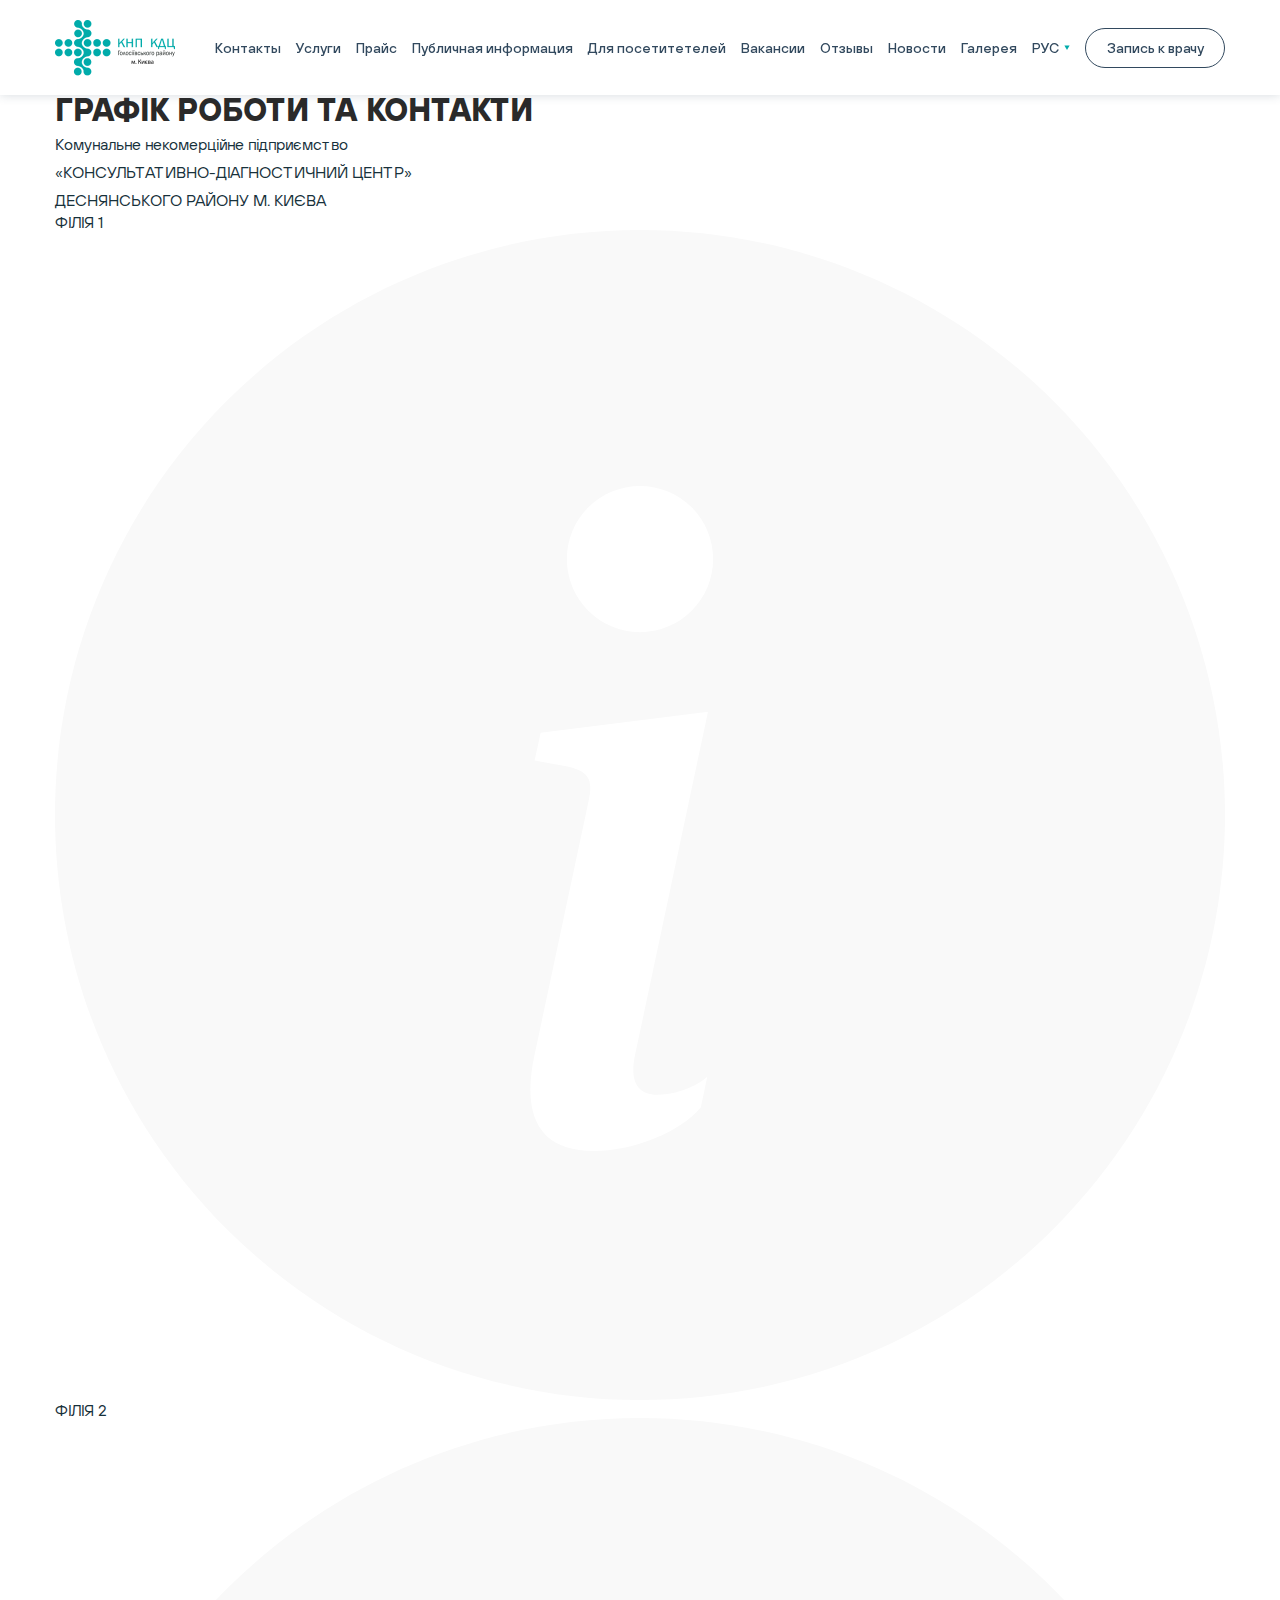
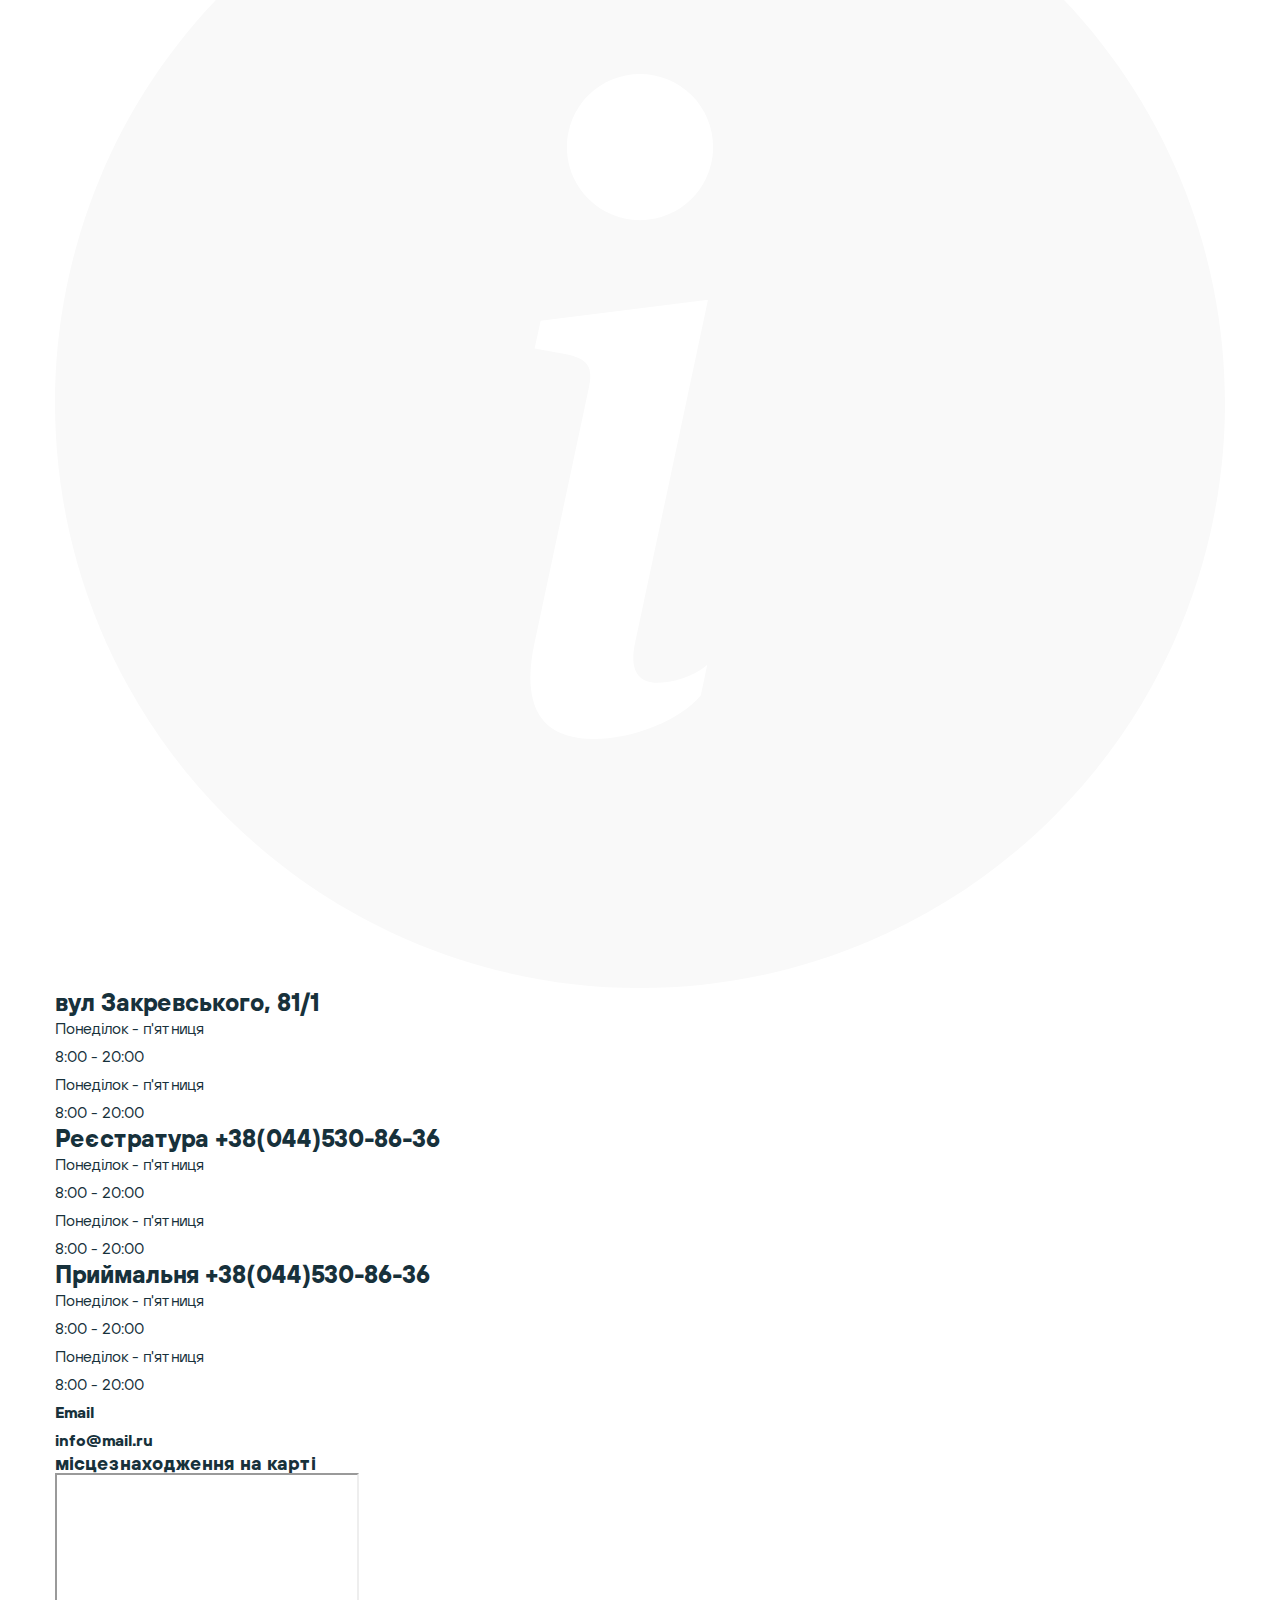
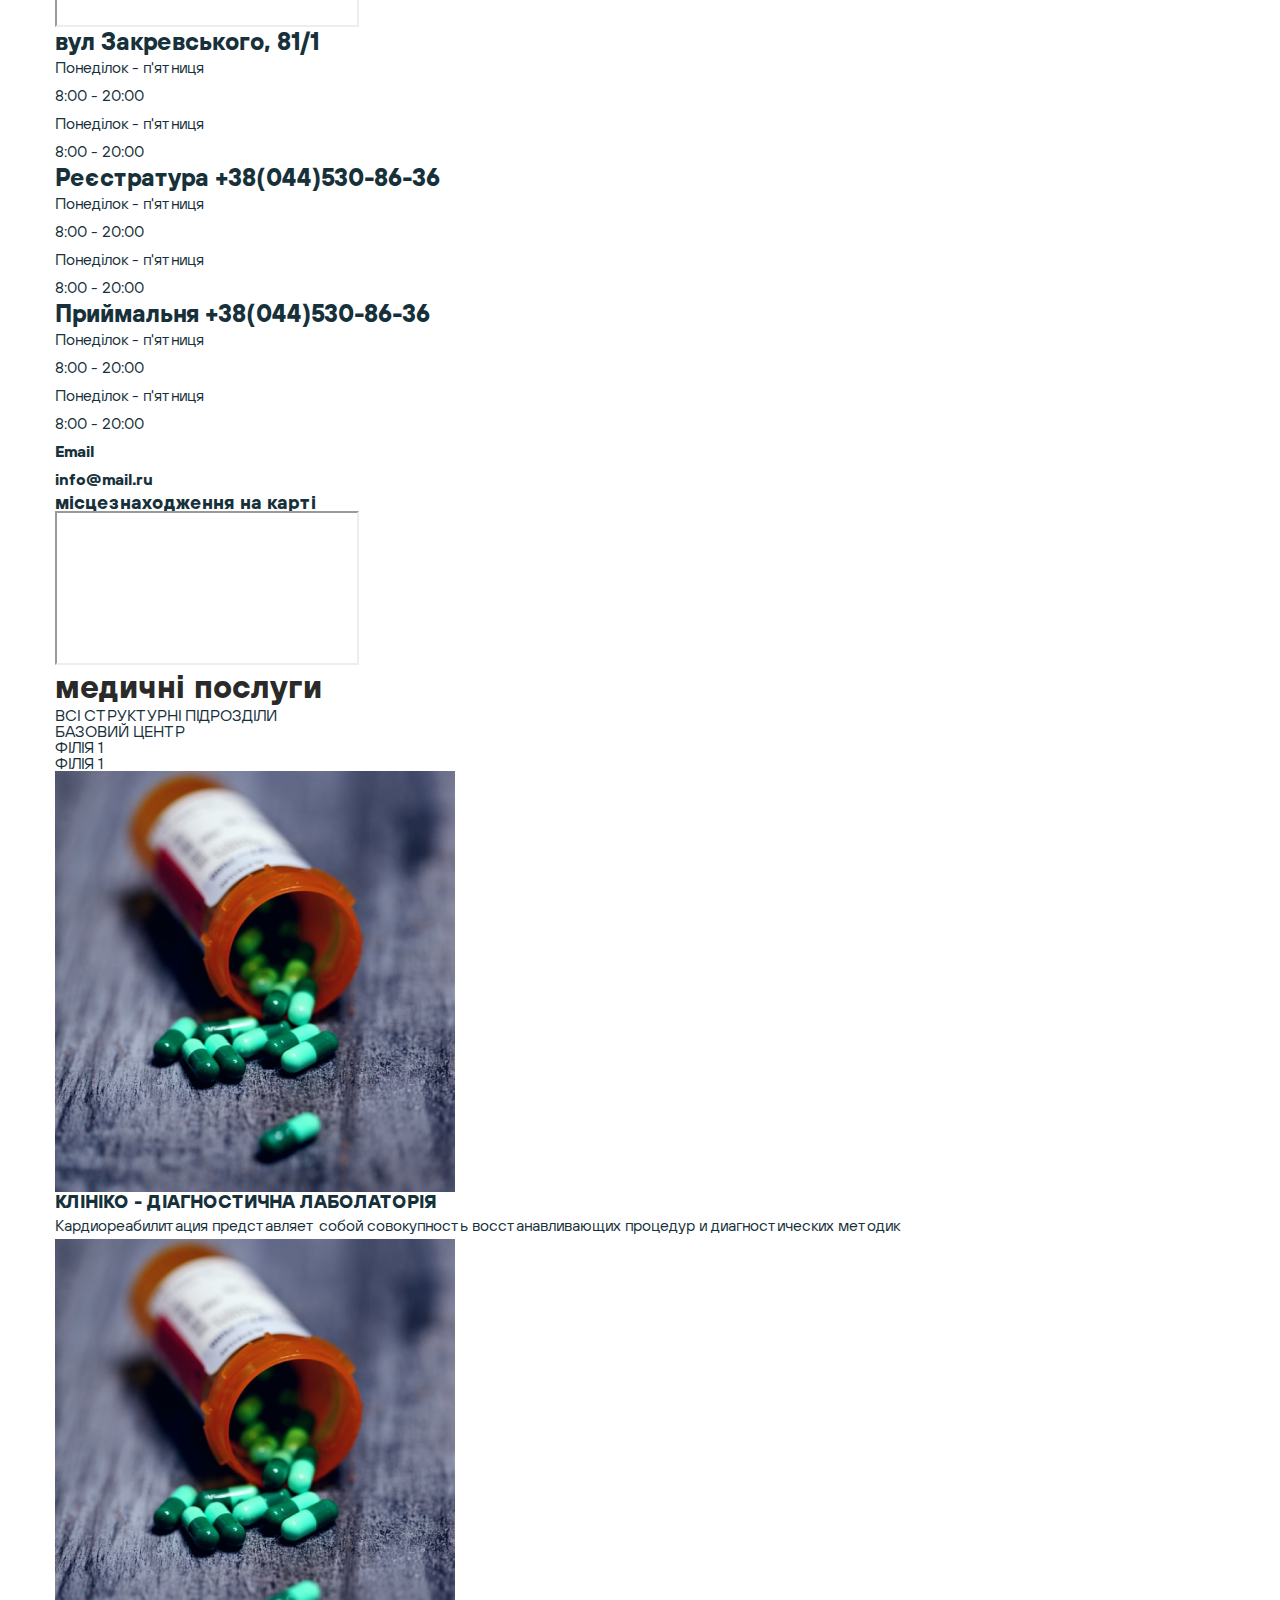
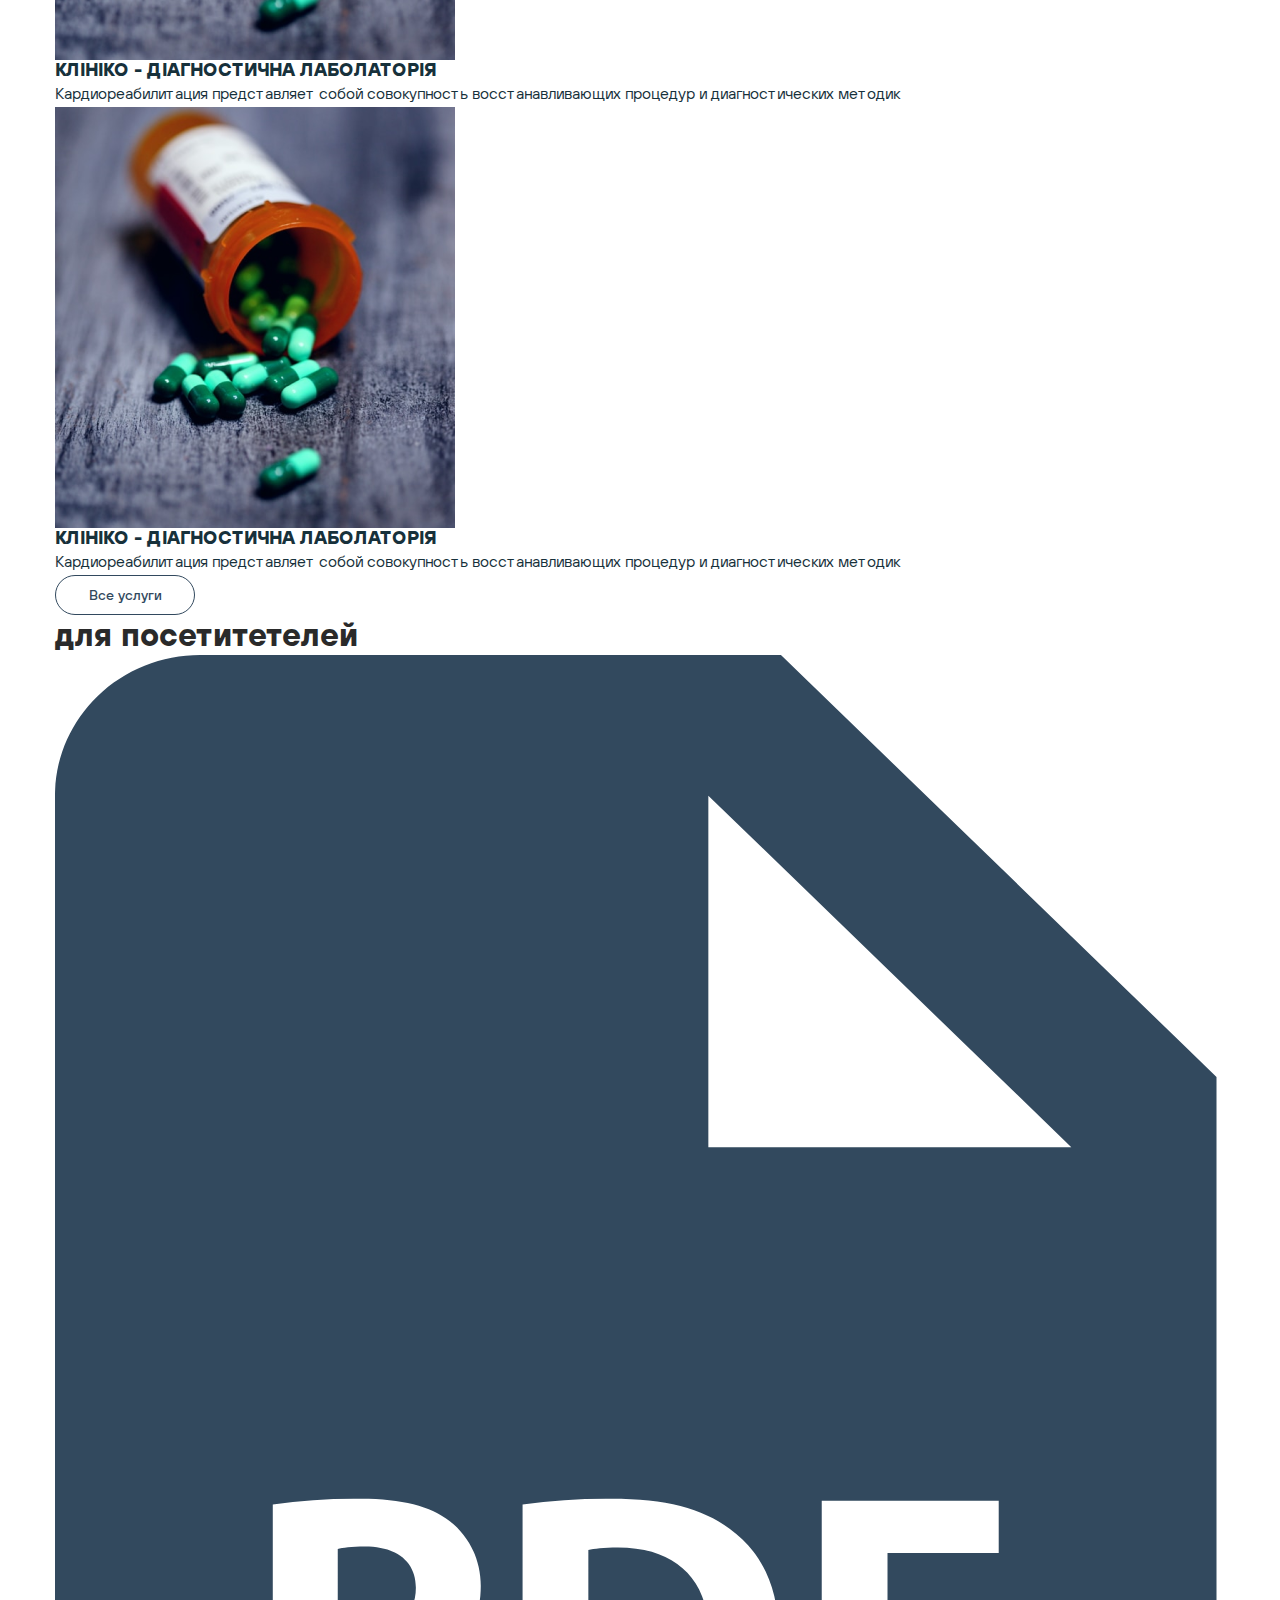
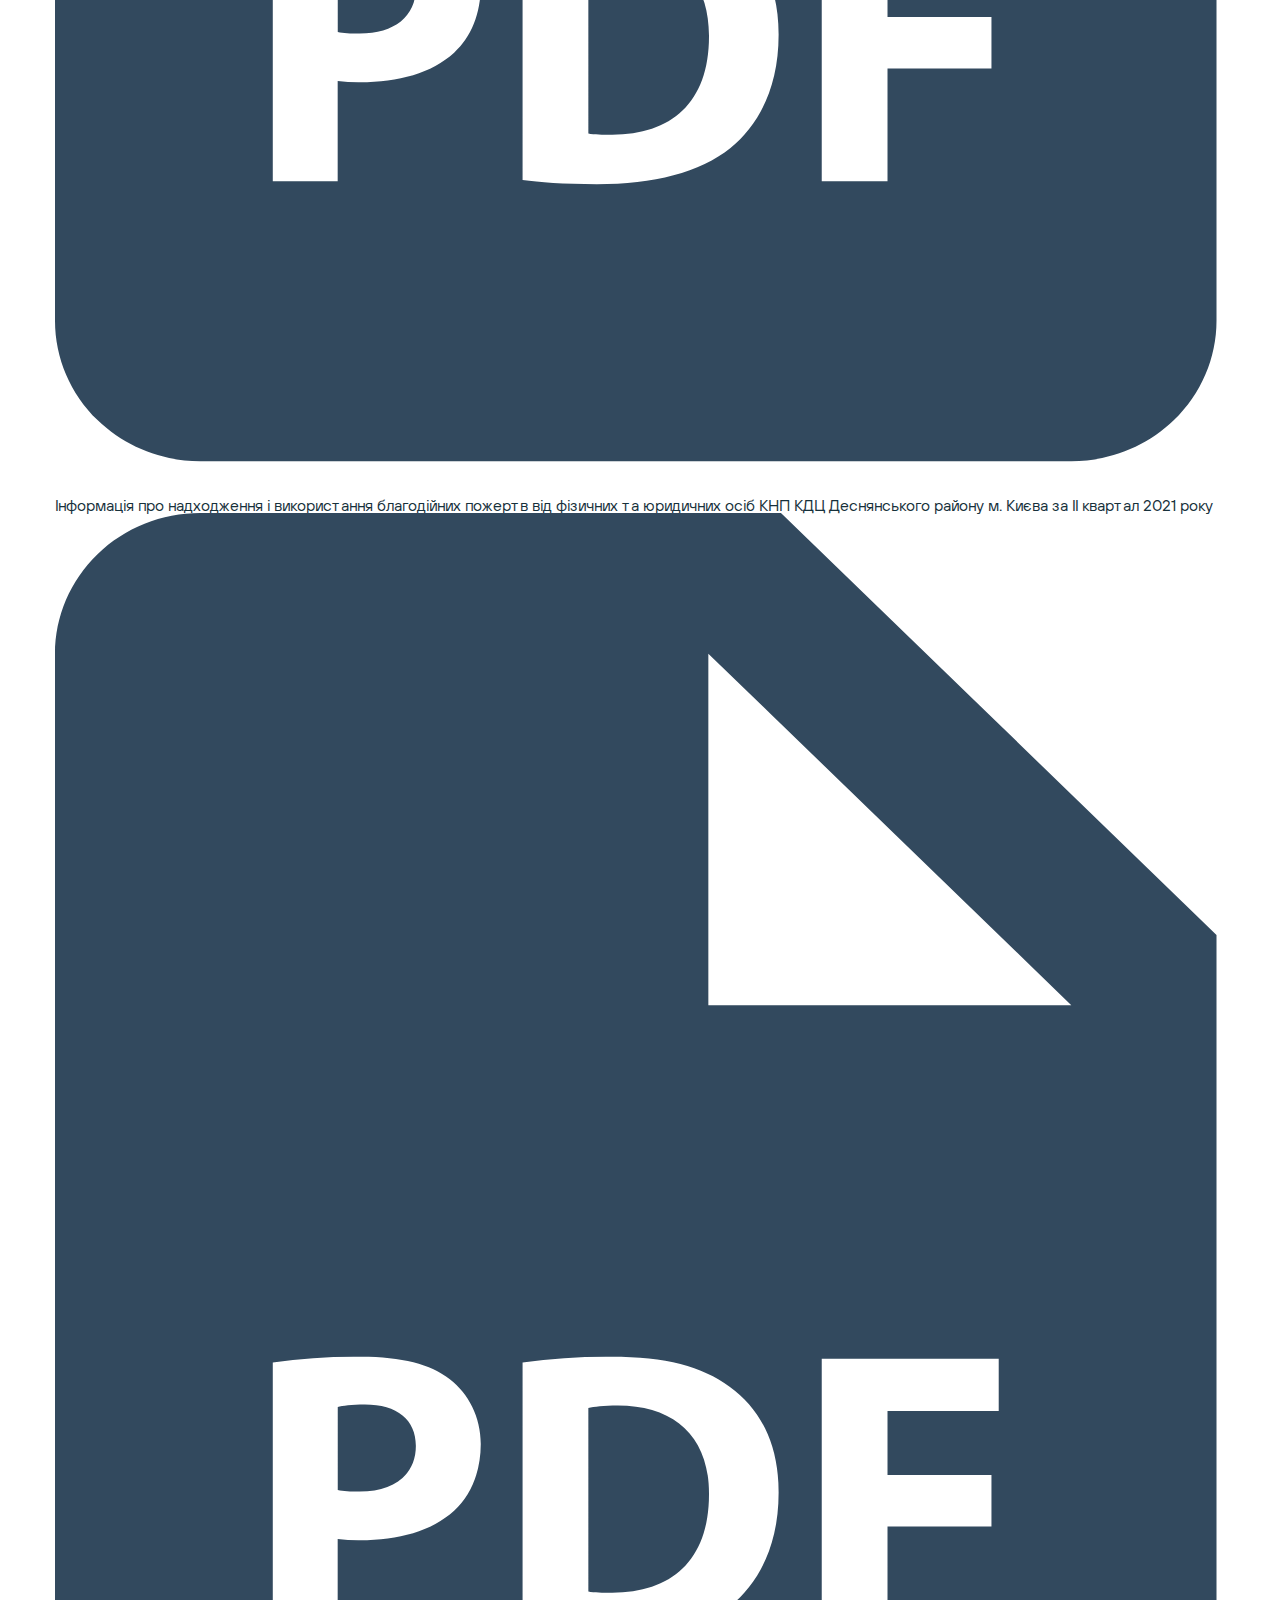
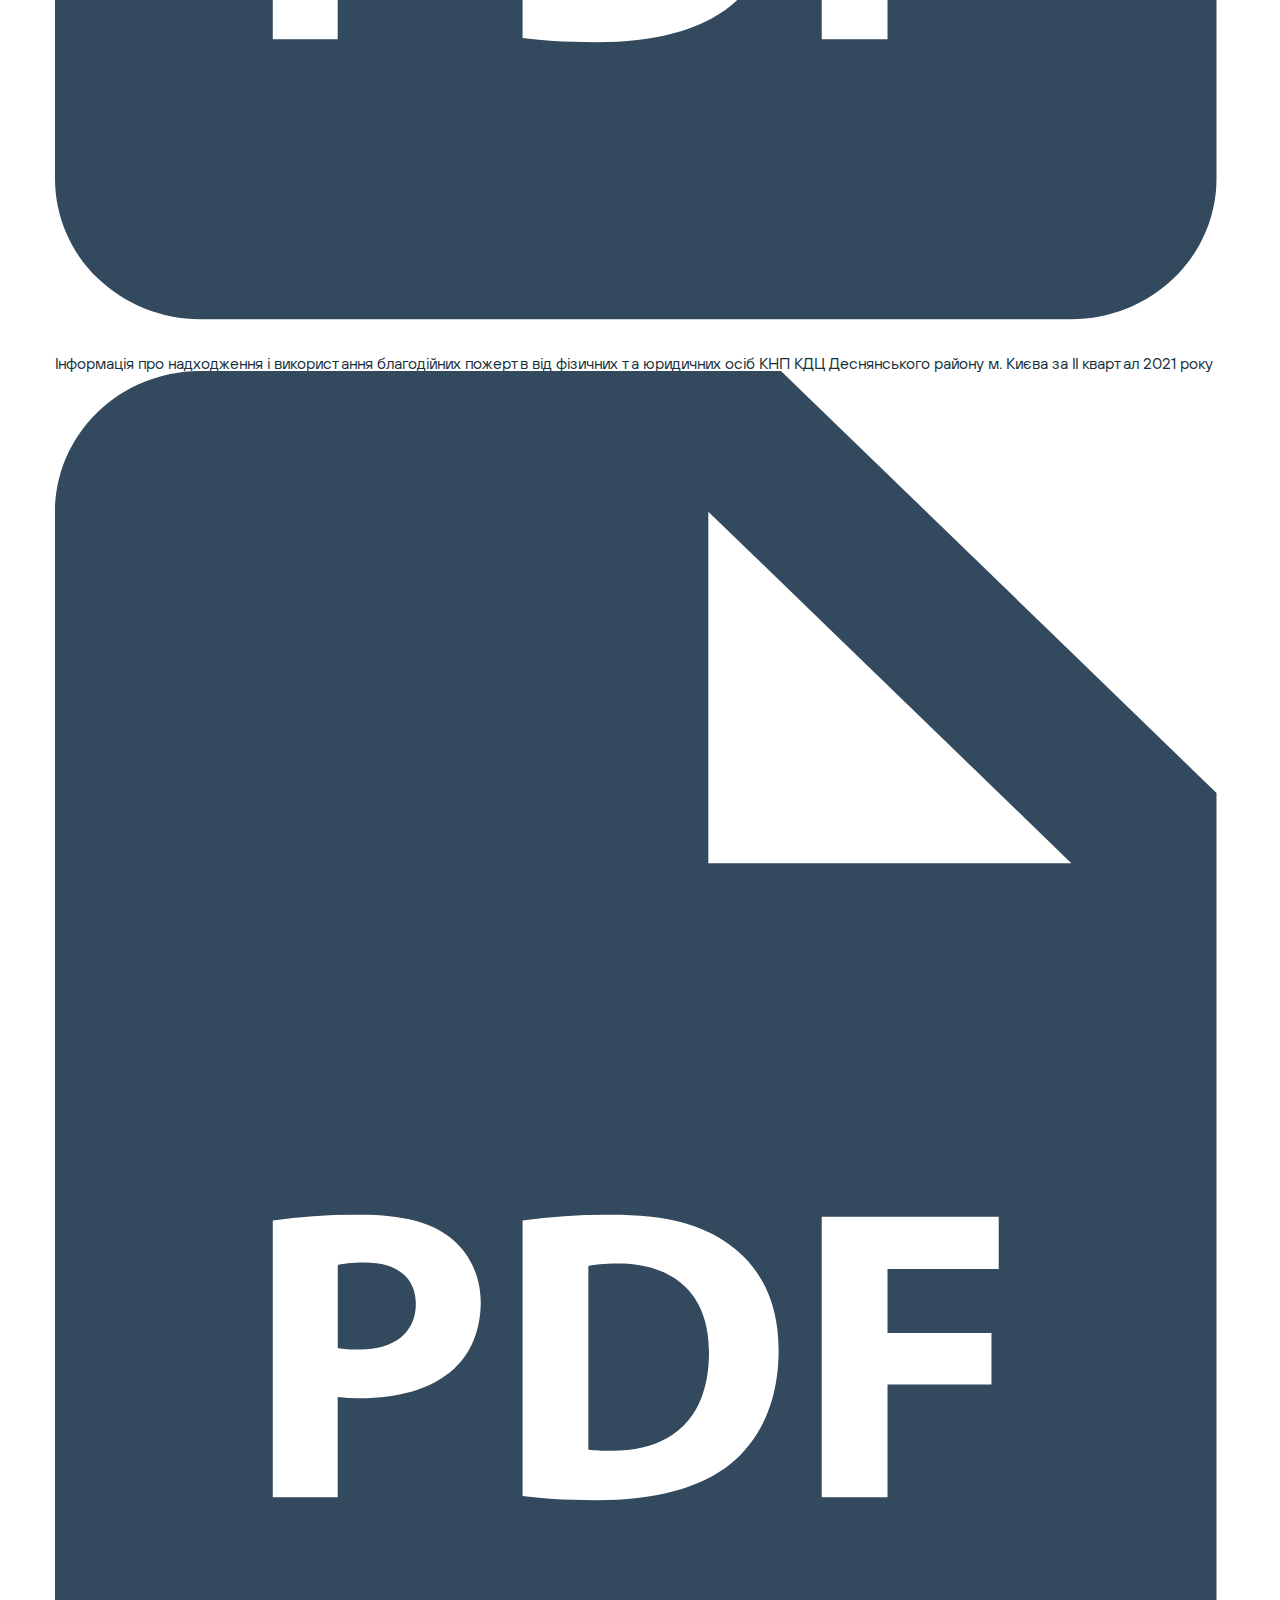
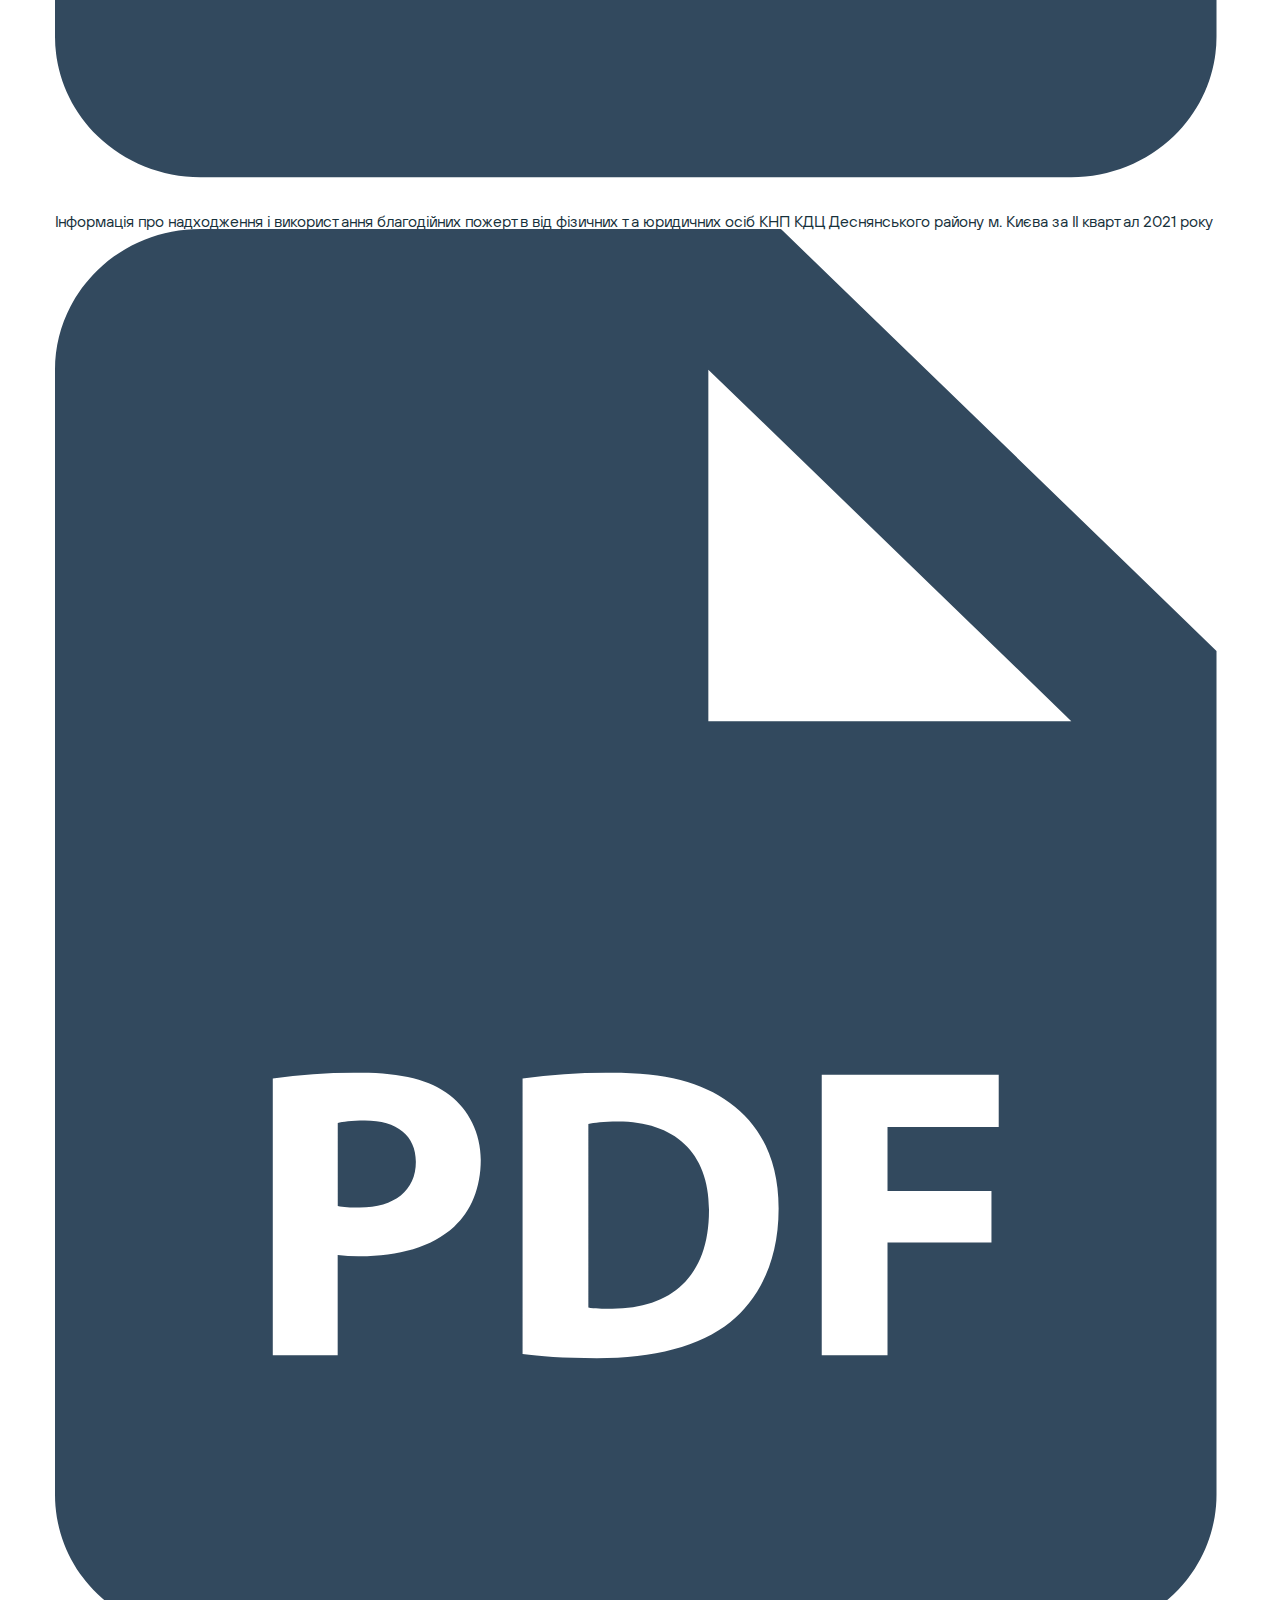
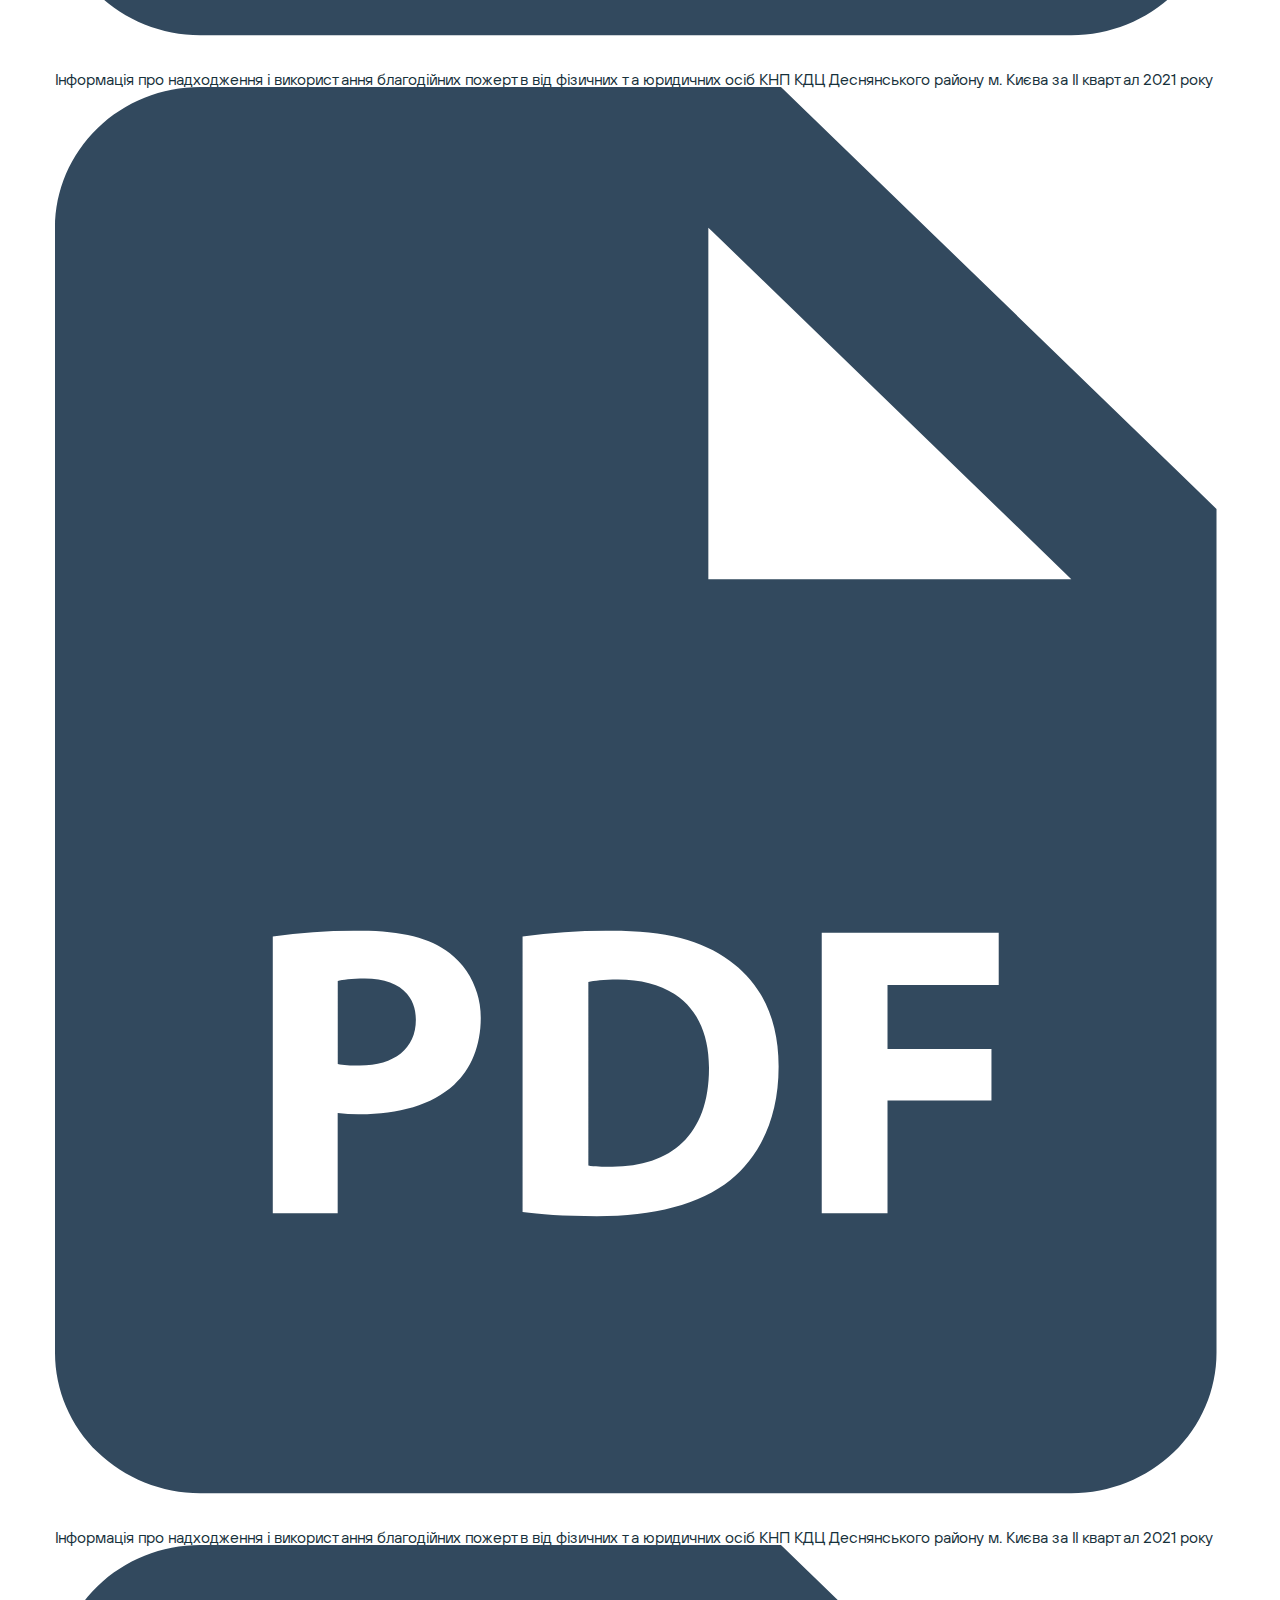
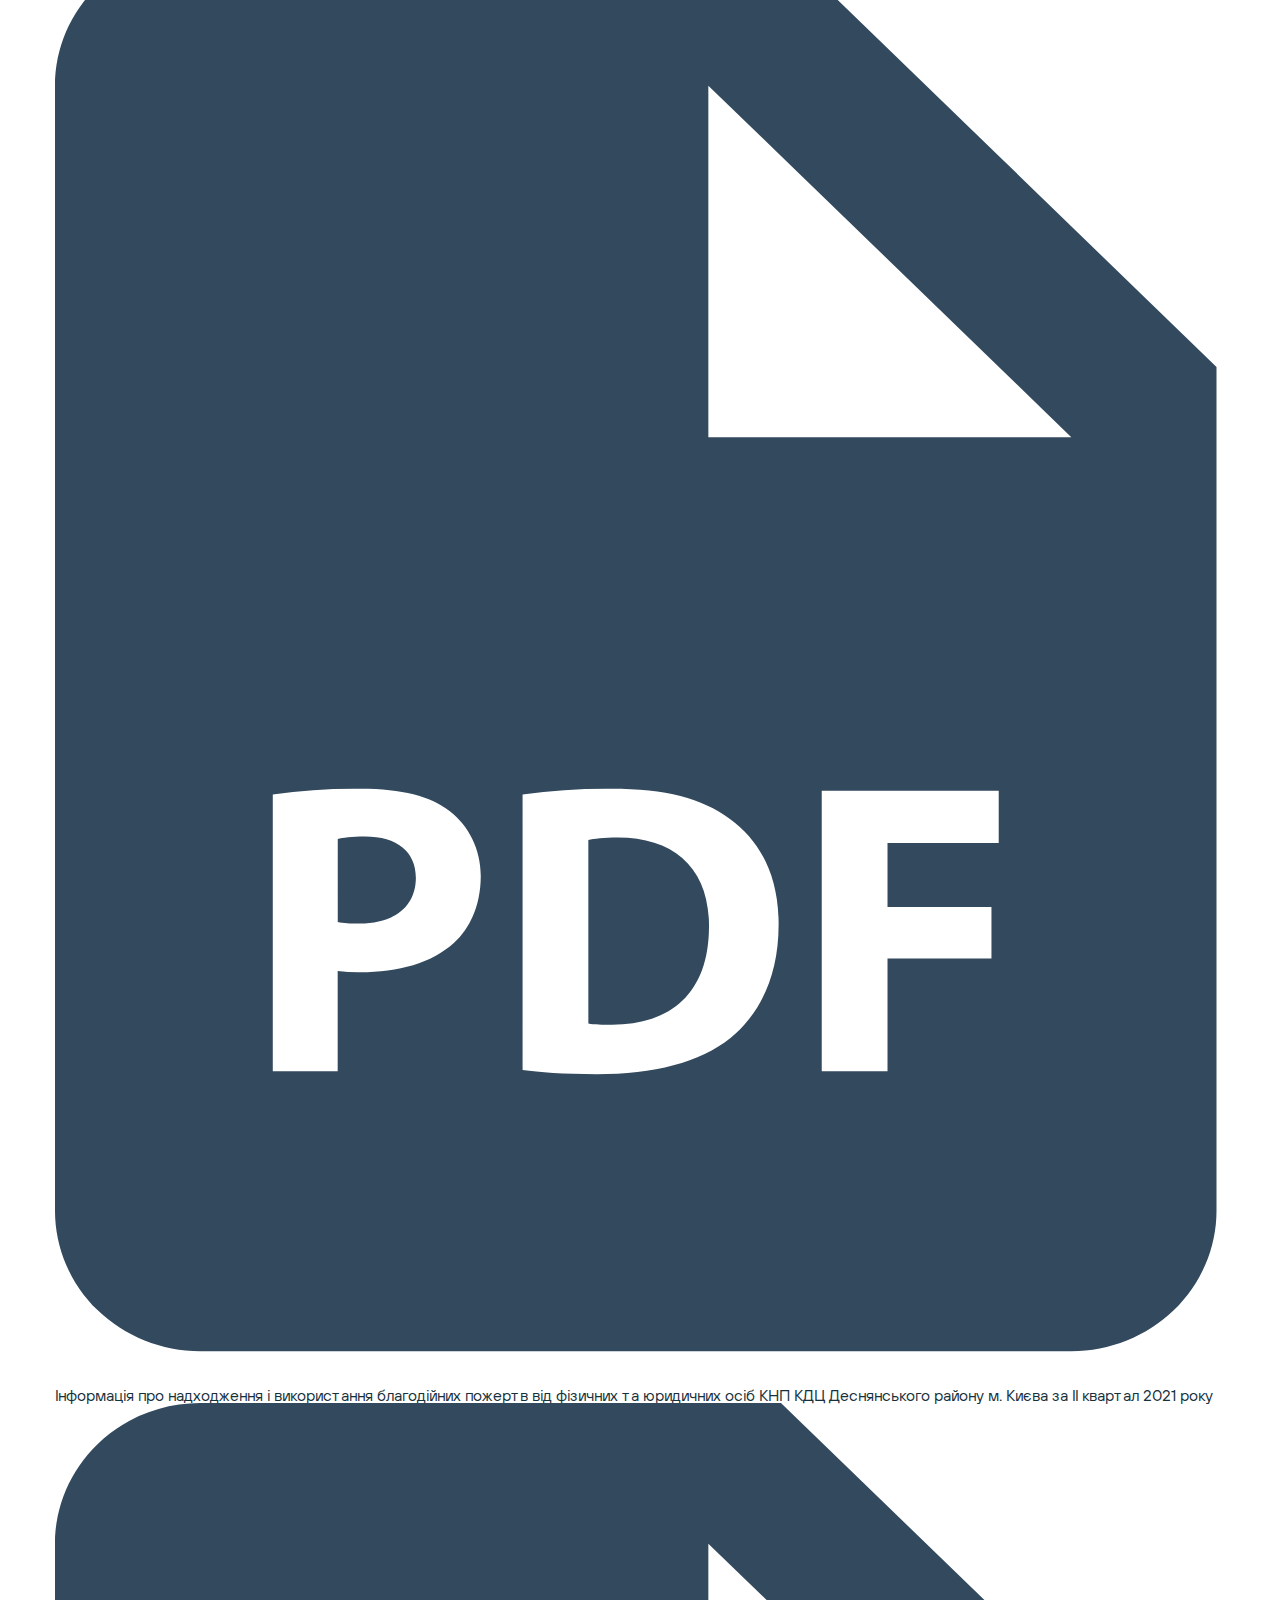
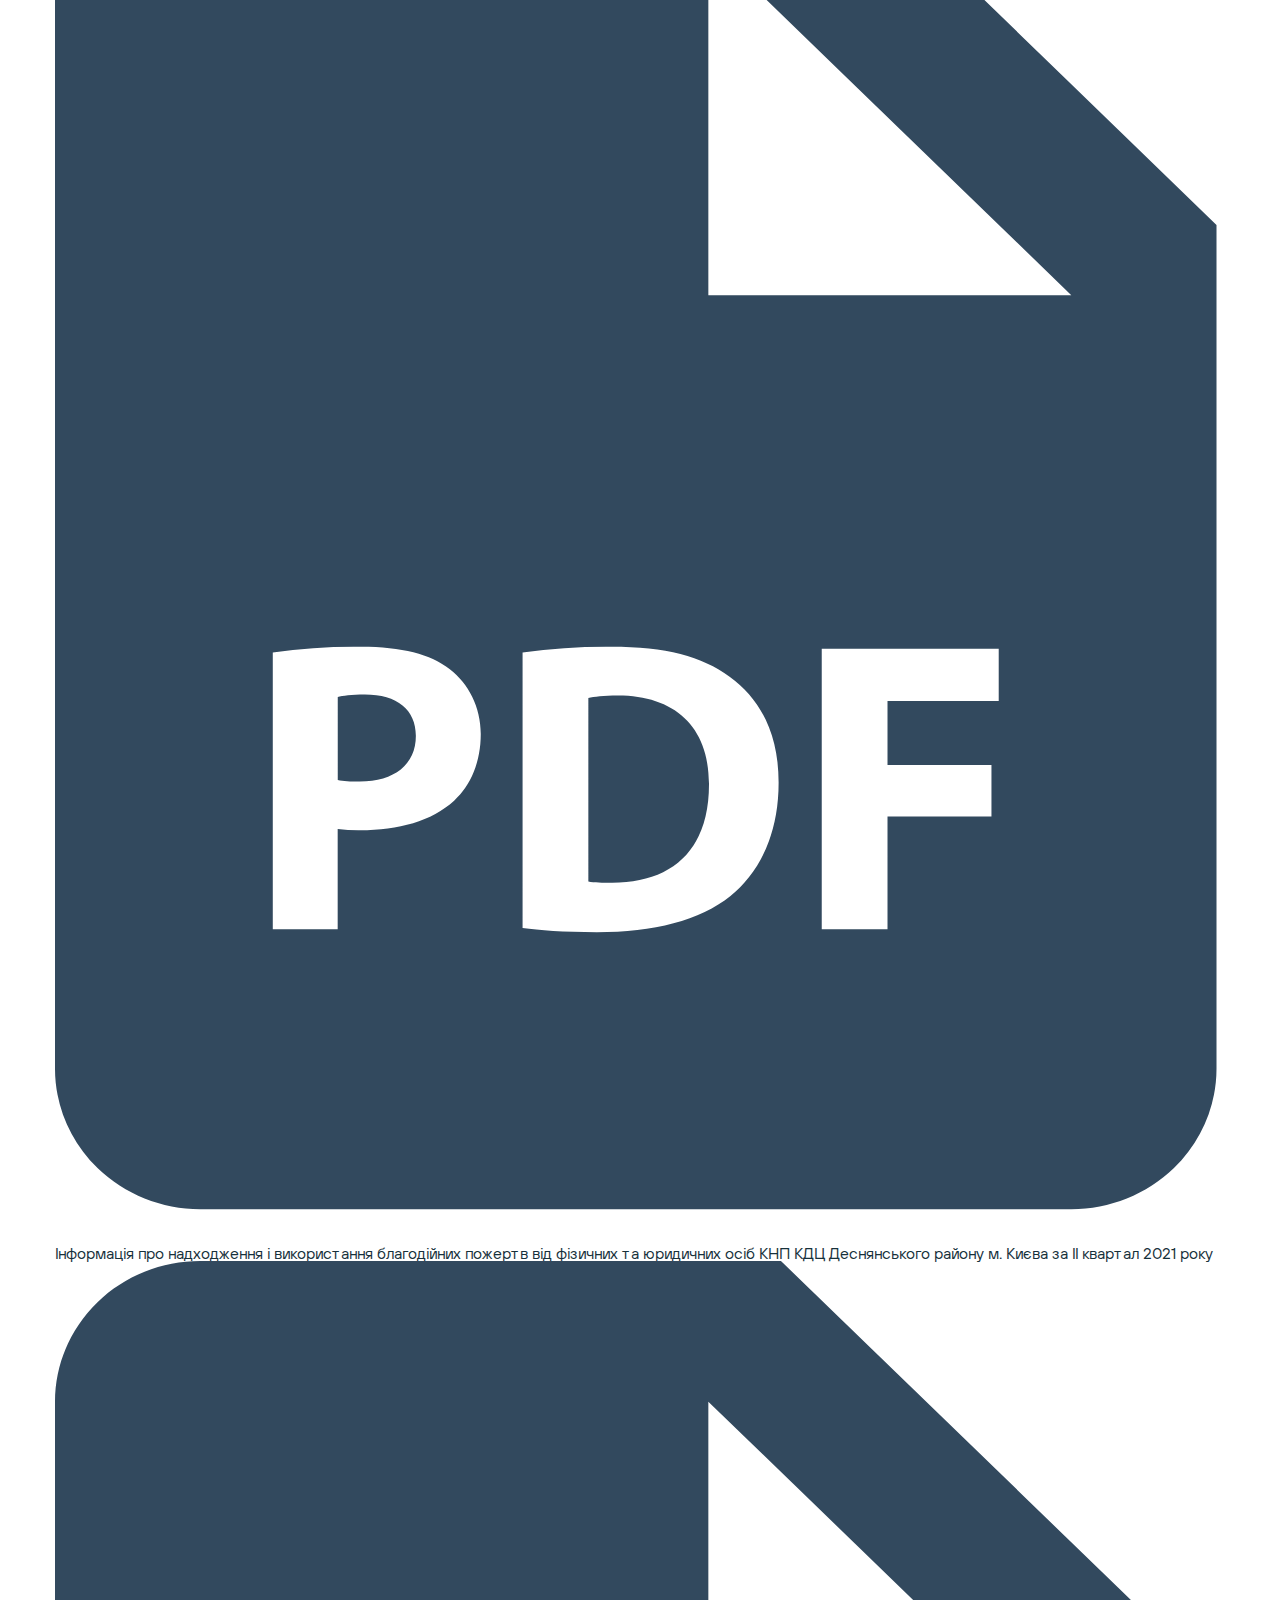
==== commit 0385cd64: "Стили на новости" ====
--- a/index.html
+++ b/index.html
@@ -625,6 +625,18 @@
                      <p class="copy">© Все права защищены 2021</p>
                   </div>
                </div>
+               <a href="#" class="link link--totop">
+         <span class="icon">
+            <svg viewBox="0 0 9 15" fill="none" xmlns="http://www.w3.org/2000/svg">
+               <path d="M1.55084 5.29048C1.43331 5.40685 1.27461 5.47213 1.10921 5.47213C0.943822 5.47213 0.785113 5.40685 0.667586 5.29048C0.60956 5.23334 0.56348 5.16522 0.532027 5.0901C0.500573 5.01498 0.484375 4.93436 0.484375 4.85292C0.484375 4.77148 0.500573 4.69085 0.532027 4.61573C0.56348 4.54061 0.60956 4.4725 0.667586 4.41535L4.197 0.956386C4.31479 0.840178 4.47361 0.775024 4.63908 0.775024C4.80455 0.775024 4.96336 0.840178 5.08116 0.956386L8.61057 4.41535C8.6686 4.4725 8.71467 4.54061 8.74613 4.61573C8.77758 4.69085 8.79378 4.77148 8.79378 4.85292C8.79378 4.93436 8.77758 5.01498 8.74613 5.0901C8.71467 5.16522 8.6686 5.23334 8.61057 5.29048C8.49277 5.40669 8.33396 5.47184 8.16849 5.47184C8.00302 5.47184 7.84421 5.40669 7.72641 5.29048L4.63772 2.45377L1.55084 5.29048Z" fill="#F9F9F9"/>
+               <path d="M1.55084 9.80611C1.43331 9.92248 1.27461 9.98776 1.10921 9.98776C0.943822 9.98776 0.785113 9.92248 0.667586 9.80611C0.60956 9.74896 0.56348 9.68085 0.532027 9.60573C0.500573 9.53061 0.484375 9.44998 0.484375 9.36854C0.484375 9.2871 0.500573 9.20648 0.532027 9.13136C0.56348 9.05624 0.60956 8.98812 0.667586 8.93098L4.197 5.47201C4.31479 5.3558 4.47361 5.29065 4.63908 5.29065C4.80455 5.29065 4.96336 5.3558 5.08116 5.47201L8.61057 8.93098C8.6686 8.98812 8.71467 9.05624 8.74613 9.13136C8.77758 9.20648 8.79378 9.2871 8.79378 9.36854C8.79378 9.44998 8.77758 9.53061 8.74613 9.60573C8.71467 9.68085 8.6686 9.74896 8.61057 9.80611C8.49277 9.92232 8.33396 9.98747 8.16849 9.98747C8.00302 9.98747 7.84421 9.92232 7.72641 9.80611L4.63772 6.96939L1.55084 9.80611Z" fill="#F9F9F9"/>
+               <path d="M1.55084 14.3217C1.43331 14.4381 1.27461 14.5034 1.10921 14.5034C0.943822 14.5034 0.785113 14.4381 0.667586 14.3217C0.60956 14.2646 0.56348 14.1965 0.532027 14.1214C0.500573 14.0462 0.484375 13.9656 0.484375 13.8842C0.484375 13.8027 0.500573 13.7221 0.532027 13.647C0.56348 13.5719 0.60956 13.5037 0.667586 13.4466L4.197 9.98764C4.31479 9.87143 4.47361 9.80627 4.63908 9.80627C4.80455 9.80627 4.96336 9.87143 5.08116 9.98764L8.61057 13.4466C8.6686 13.5037 8.71467 13.5719 8.74613 13.647C8.77758 13.7221 8.79378 13.8027 8.79378 13.8842C8.79378 13.9656 8.77758 14.0462 8.74613 14.1214C8.71467 14.1965 8.6686 14.2646 8.61057 14.3217C8.49277 14.4379 8.33396 14.5031 8.16849 14.5031C8.00302 14.5031 7.84421 14.4379 7.72641 14.3217L4.63772 11.485L1.55084 14.3217Z" fill="#F9F9F9"/>
+            </svg>
+         </span>
+         <span class="text">
+            На верх
+         </span>
+      </a>
             </div>
          </div>
       </footer>
@@ -696,18 +708,7 @@
          </div>
       </div>
 
-      <a href="#" class="link link--totop">
-         <span class="icon">
-            <svg viewBox="0 0 9 15" fill="none" xmlns="http://www.w3.org/2000/svg">
-               <path d="M1.55084 5.29048C1.43331 5.40685 1.27461 5.47213 1.10921 5.47213C0.943822 5.47213 0.785113 5.40685 0.667586 5.29048C0.60956 5.23334 0.56348 5.16522 0.532027 5.0901C0.500573 5.01498 0.484375 4.93436 0.484375 4.85292C0.484375 4.77148 0.500573 4.69085 0.532027 4.61573C0.56348 4.54061 0.60956 4.4725 0.667586 4.41535L4.197 0.956386C4.31479 0.840178 4.47361 0.775024 4.63908 0.775024C4.80455 0.775024 4.96336 0.840178 5.08116 0.956386L8.61057 4.41535C8.6686 4.4725 8.71467 4.54061 8.74613 4.61573C8.77758 4.69085 8.79378 4.77148 8.79378 4.85292C8.79378 4.93436 8.77758 5.01498 8.74613 5.0901C8.71467 5.16522 8.6686 5.23334 8.61057 5.29048C8.49277 5.40669 8.33396 5.47184 8.16849 5.47184C8.00302 5.47184 7.84421 5.40669 7.72641 5.29048L4.63772 2.45377L1.55084 5.29048Z" fill="#F9F9F9"/>
-               <path d="M1.55084 9.80611C1.43331 9.92248 1.27461 9.98776 1.10921 9.98776C0.943822 9.98776 0.785113 9.92248 0.667586 9.80611C0.60956 9.74896 0.56348 9.68085 0.532027 9.60573C0.500573 9.53061 0.484375 9.44998 0.484375 9.36854C0.484375 9.2871 0.500573 9.20648 0.532027 9.13136C0.56348 9.05624 0.60956 8.98812 0.667586 8.93098L4.197 5.47201C4.31479 5.3558 4.47361 5.29065 4.63908 5.29065C4.80455 5.29065 4.96336 5.3558 5.08116 5.47201L8.61057 8.93098C8.6686 8.98812 8.71467 9.05624 8.74613 9.13136C8.77758 9.20648 8.79378 9.2871 8.79378 9.36854C8.79378 9.44998 8.77758 9.53061 8.74613 9.60573C8.71467 9.68085 8.6686 9.74896 8.61057 9.80611C8.49277 9.92232 8.33396 9.98747 8.16849 9.98747C8.00302 9.98747 7.84421 9.92232 7.72641 9.80611L4.63772 6.96939L1.55084 9.80611Z" fill="#F9F9F9"/>
-               <path d="M1.55084 14.3217C1.43331 14.4381 1.27461 14.5034 1.10921 14.5034C0.943822 14.5034 0.785113 14.4381 0.667586 14.3217C0.60956 14.2646 0.56348 14.1965 0.532027 14.1214C0.500573 14.0462 0.484375 13.9656 0.484375 13.8842C0.484375 13.8027 0.500573 13.7221 0.532027 13.647C0.56348 13.5719 0.60956 13.5037 0.667586 13.4466L4.197 9.98764C4.31479 9.87143 4.47361 9.80627 4.63908 9.80627C4.80455 9.80627 4.96336 9.87143 5.08116 9.98764L8.61057 13.4466C8.6686 13.5037 8.71467 13.5719 8.74613 13.647C8.77758 13.7221 8.79378 13.8027 8.79378 13.8842C8.79378 13.9656 8.77758 14.0462 8.74613 14.1214C8.71467 14.1965 8.6686 14.2646 8.61057 14.3217C8.49277 14.4379 8.33396 14.5031 8.16849 14.5031C8.00302 14.5031 7.84421 14.4379 7.72641 14.3217L4.63772 11.485L1.55084 14.3217Z" fill="#F9F9F9"/>
-            </svg>
-         </span>
-         <span class="text">
-            На верх
-         </span>
-      </a>
+      
       
       <script  src=js/libs.min.js></script>
       <script  src=js/main.js></script>
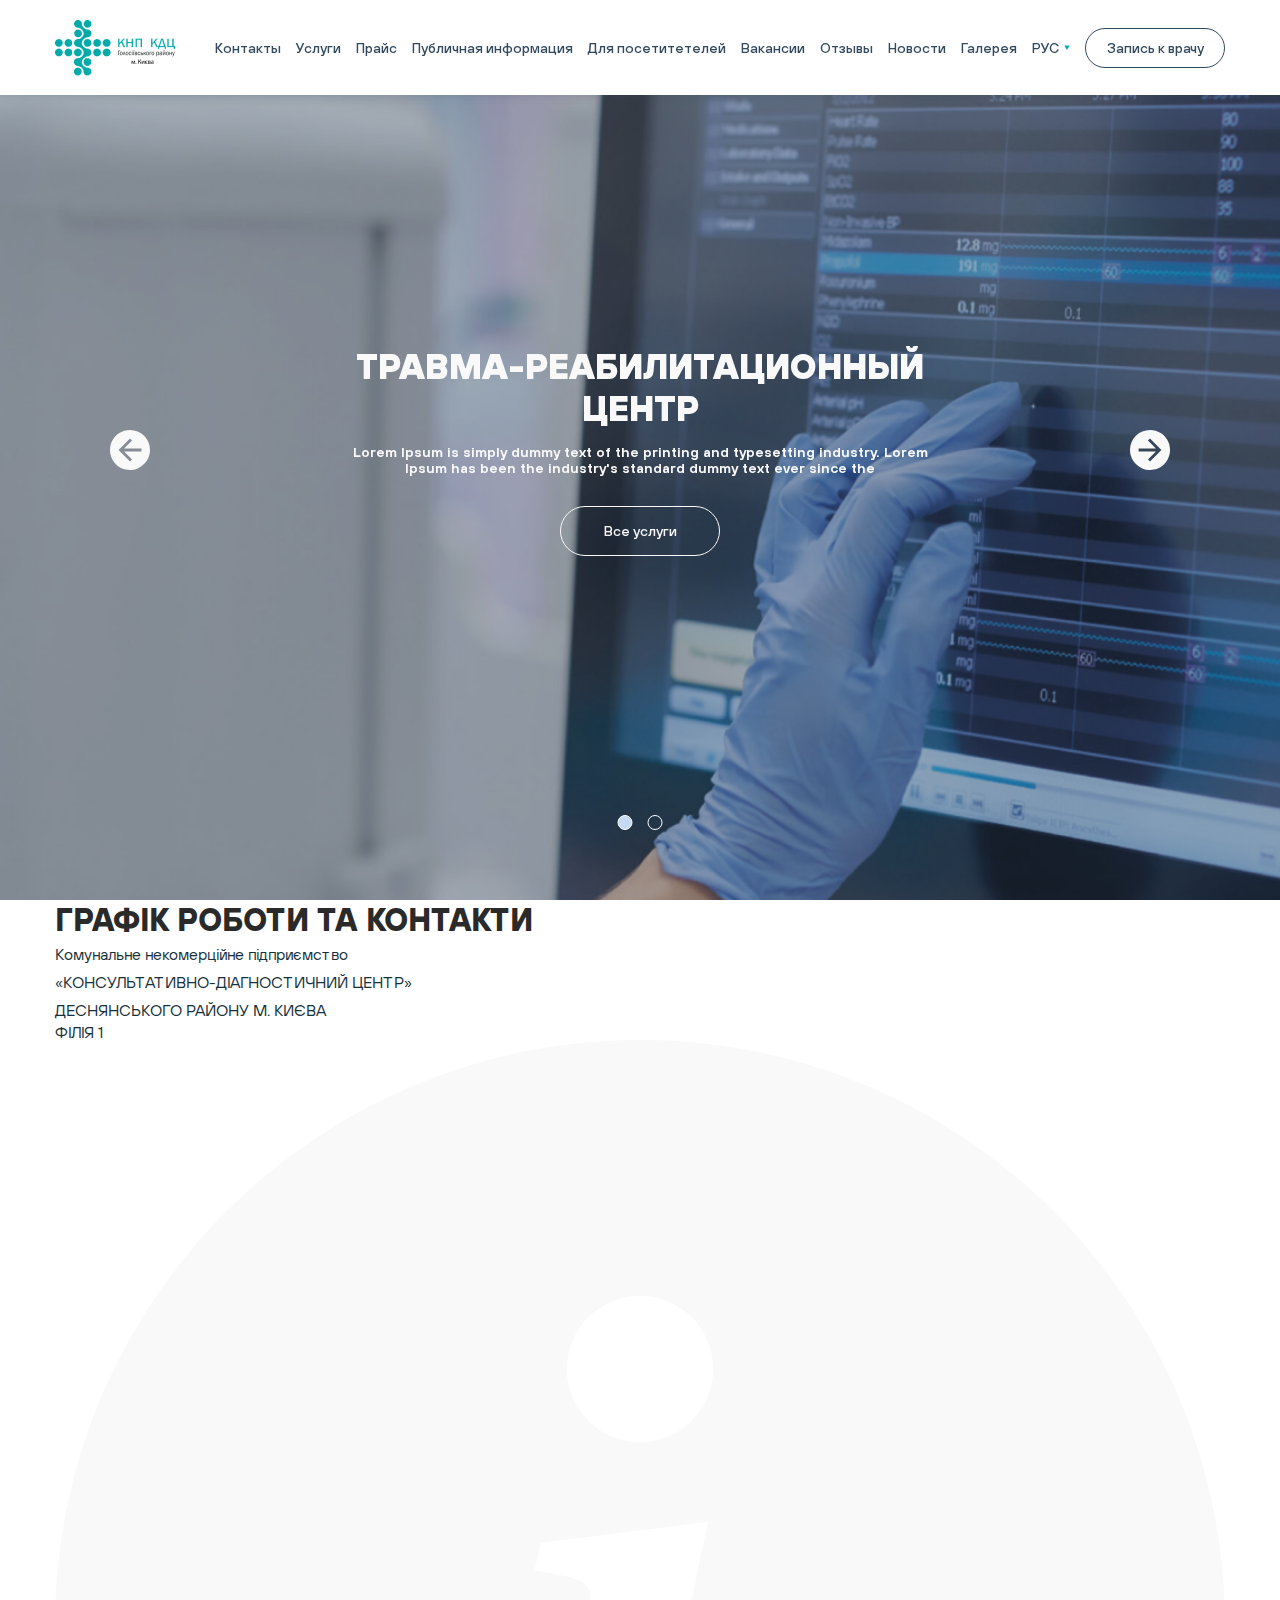
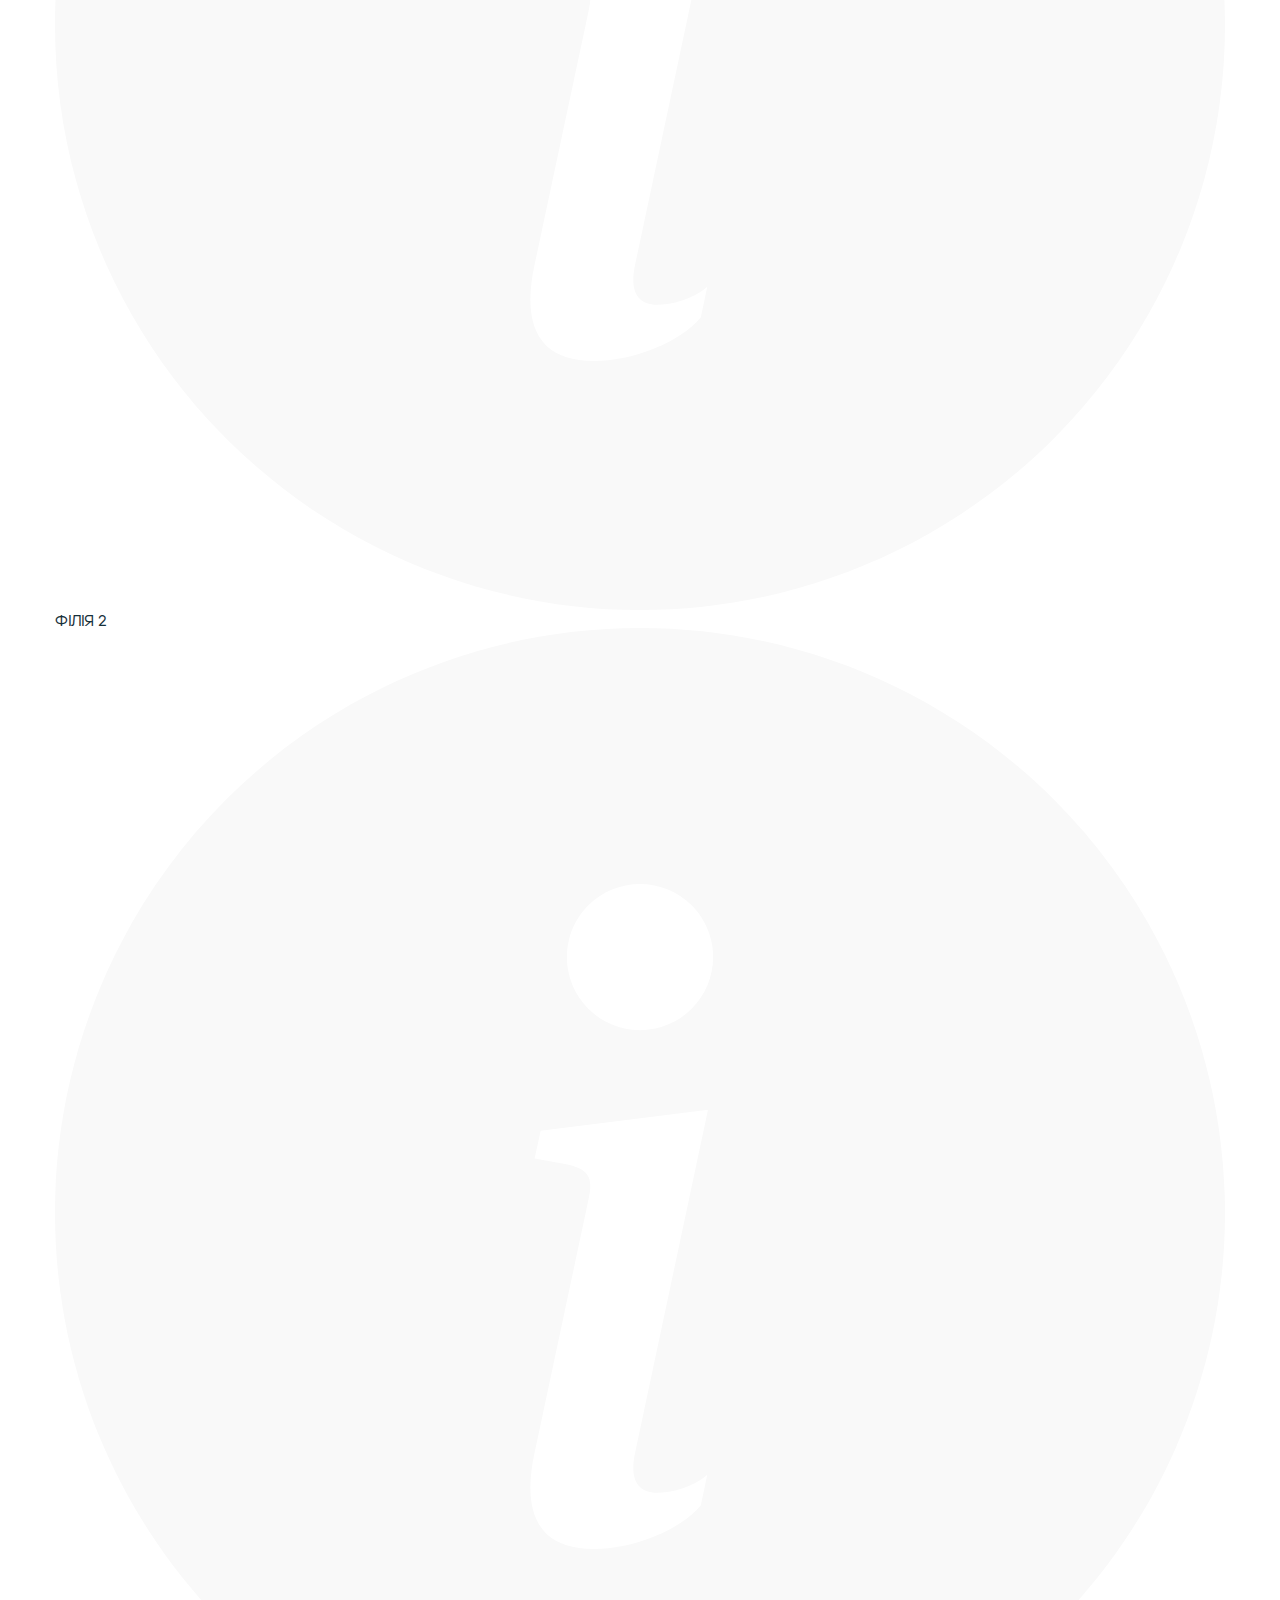
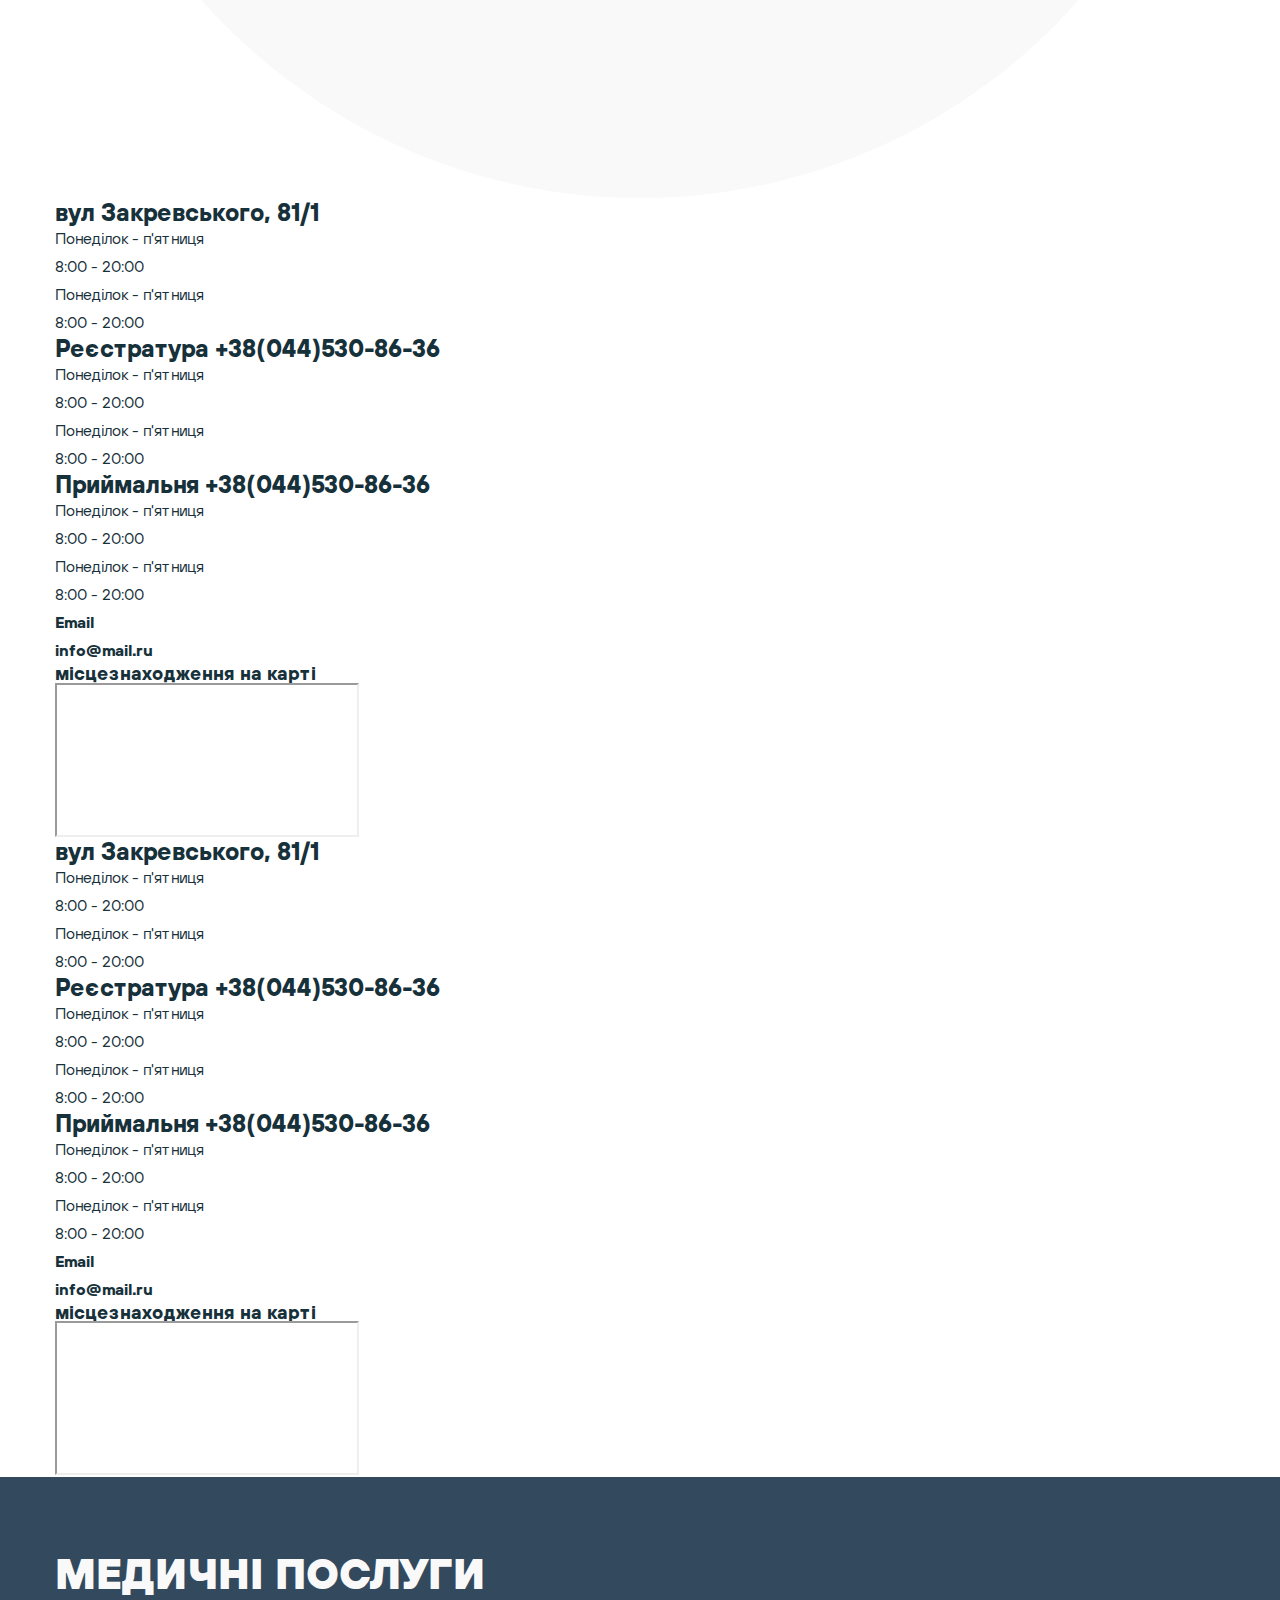
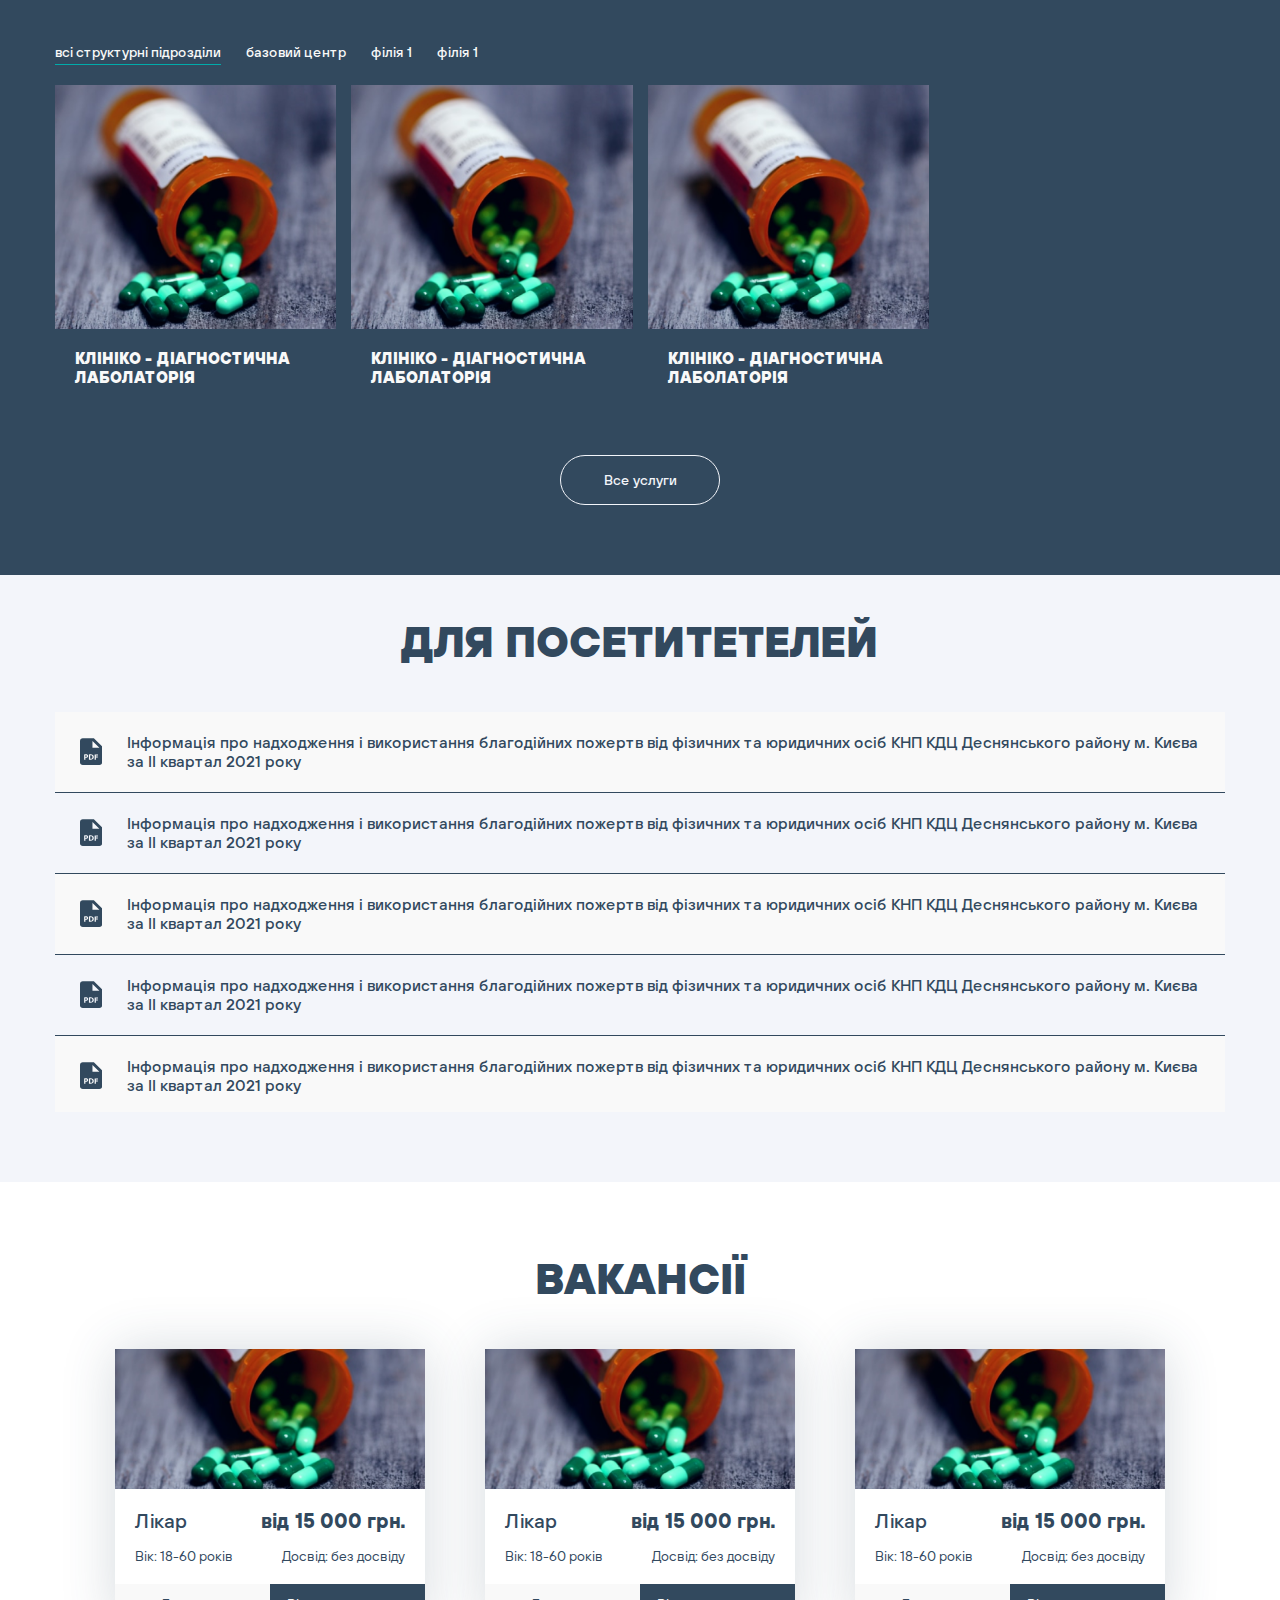
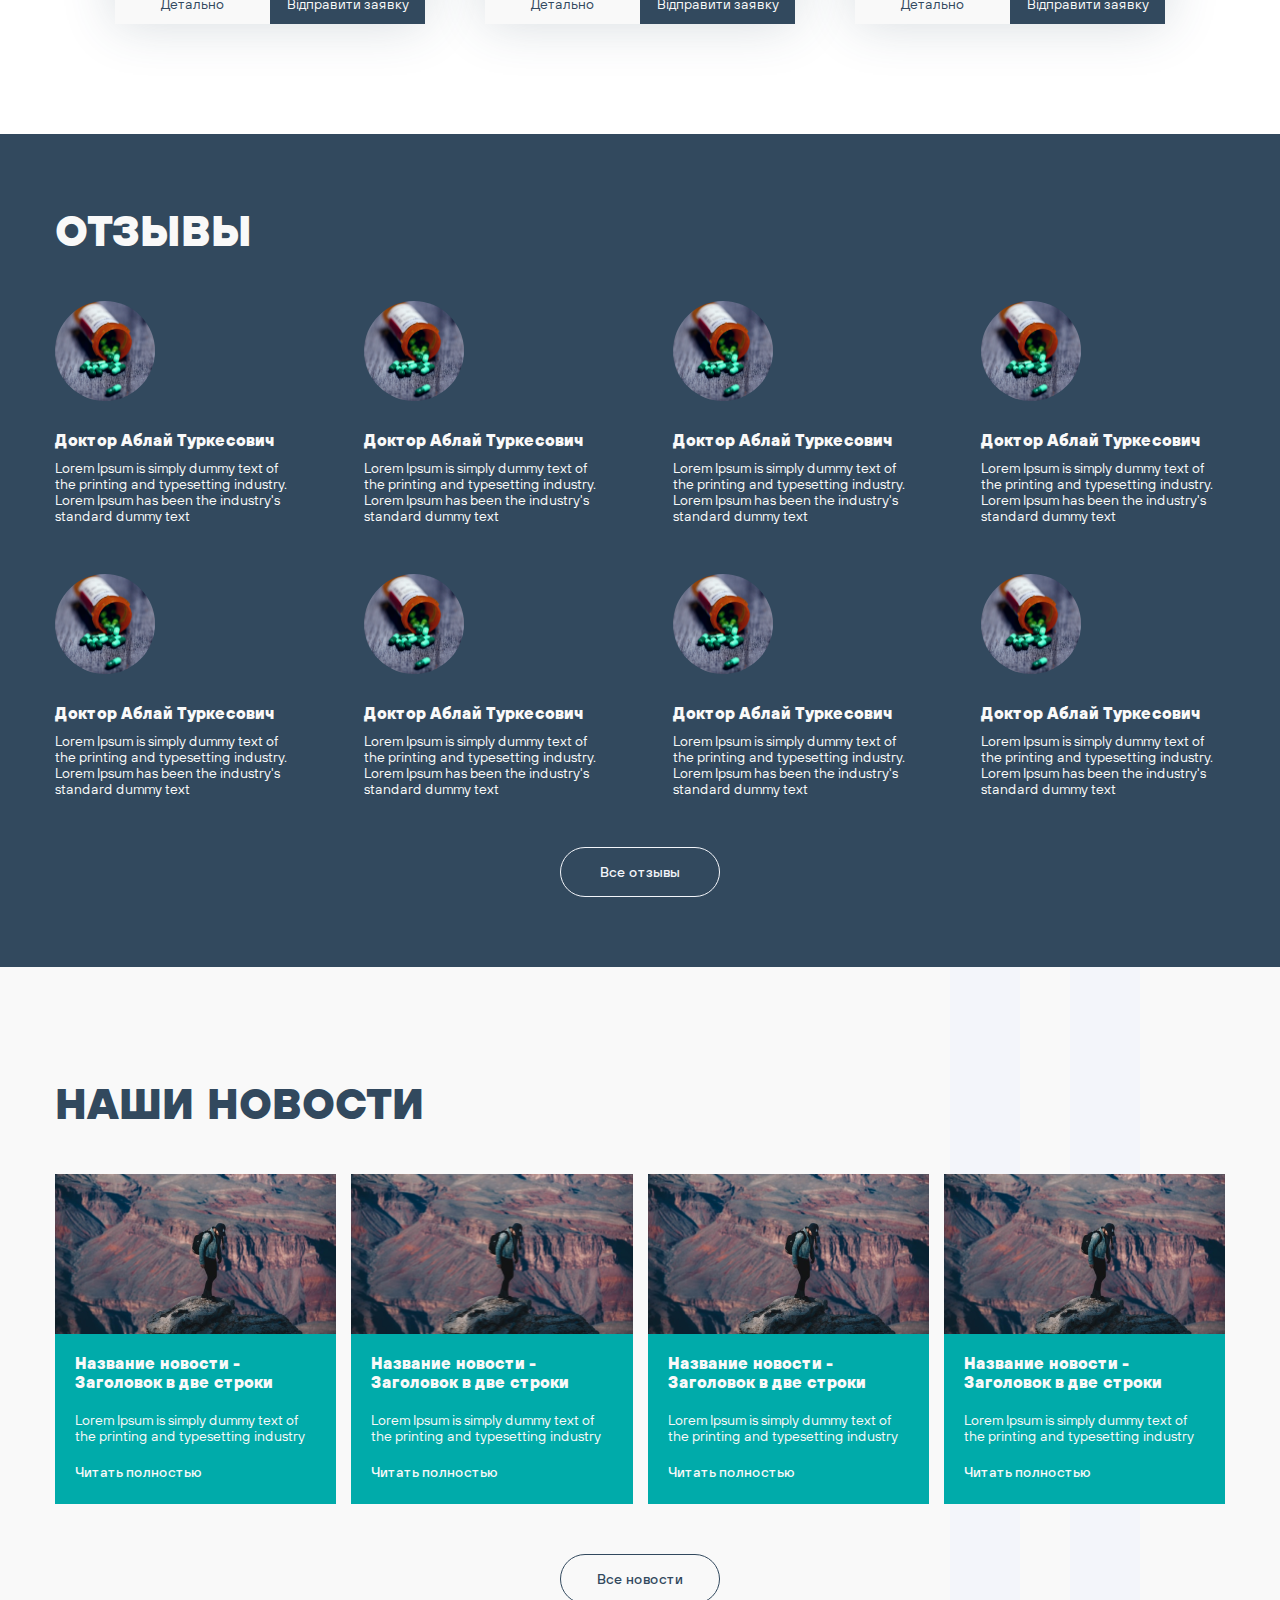
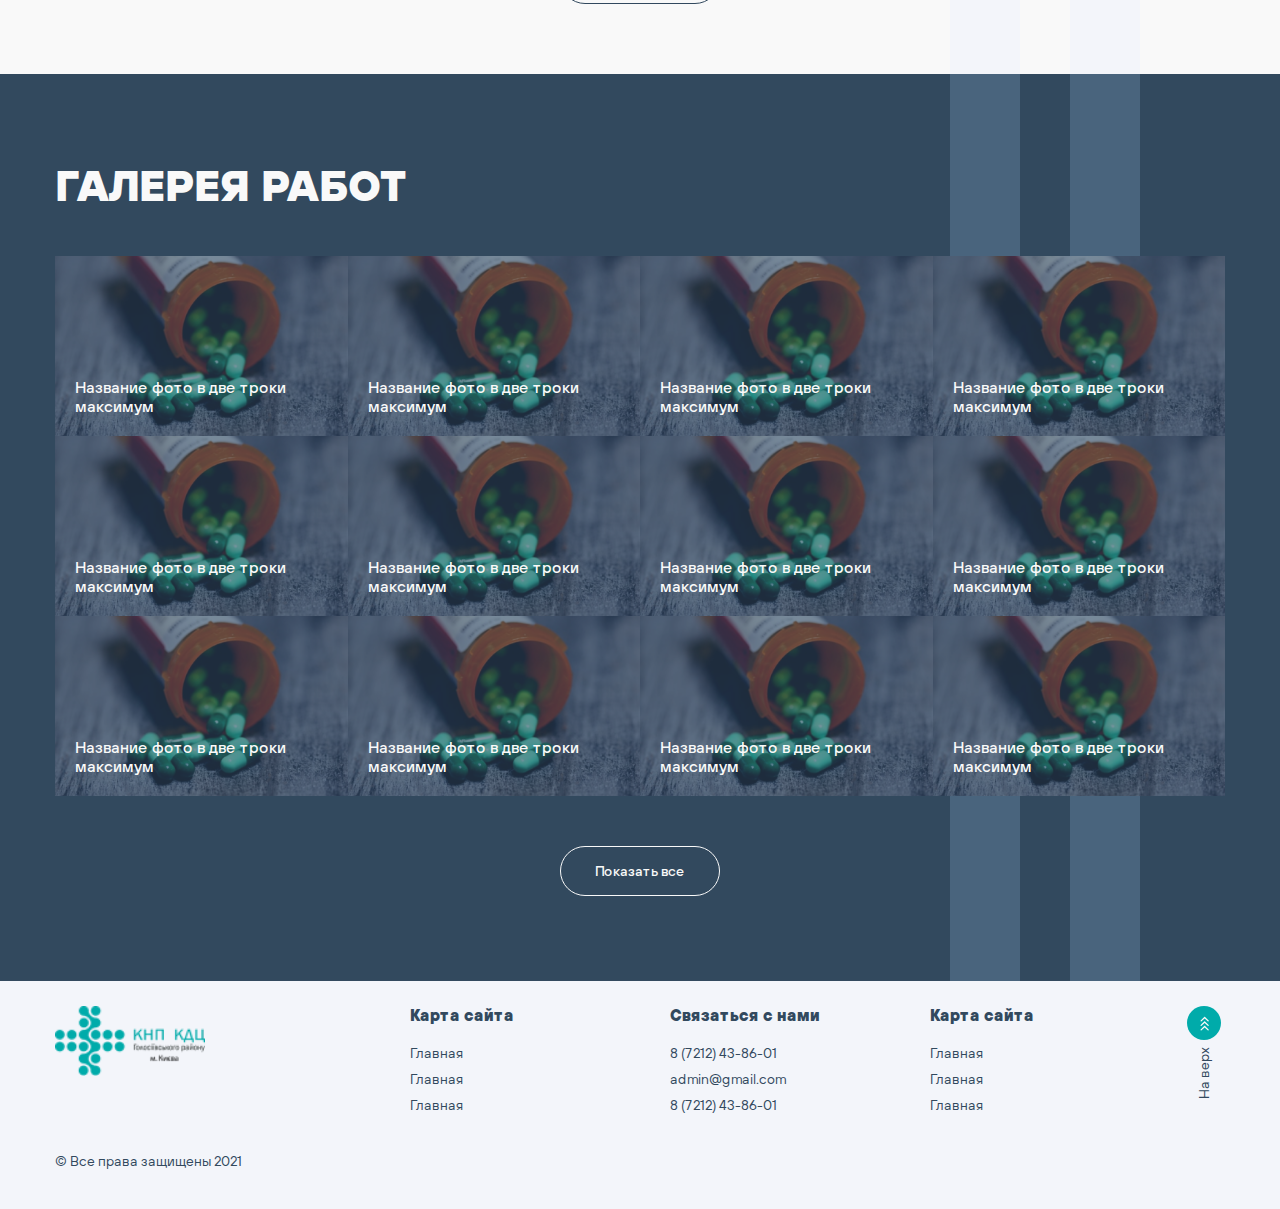
==== commit 2b1192fe: "Лендинг" ====
--- a/index.html
+++ b/index.html
@@ -74,13 +74,21 @@
                </div>
             </div>
          </div>
-         <div class="wrapper">
-            <div class="main">
-               <a href="#" class="link link--nav main--prev"></a>
-               <a href="#" class="link link--nav main--next"></a>
+         <!-- <div class="wrapper"> -->
+            <!-- <div class="main"> -->
+               <a href="#" class="link link--nav main--prev">
+                  <svg viewBox="0 0 40 40" fill="none" xmlns="http://www.w3.org/2000/svg">
+                     <path d="M20 0C16.0444 0 12.1776 1.17298 8.8886 3.37061C5.59962 5.56823 3.03617 8.69181 1.52242 12.3463C0.00866566 16.0009 -0.387401 20.0222 0.384303 23.9018C1.15601 27.7814 3.06082 31.3451 5.85787 34.1421C8.65492 36.9392 12.2186 38.844 16.0982 39.6157C19.9778 40.3874 23.9991 39.9913 27.6537 38.4776C31.3082 36.9638 34.4318 34.4004 36.6294 31.1114C38.827 27.8224 40 23.9556 40 20C40 14.6957 37.8929 9.60859 34.1421 5.85786C30.3914 2.10714 25.3043 0 20 0ZM31.4286 21.4286H14.0714L22.0429 29.39L20 31.4286L8.57144 20L20 8.57143L22.0429 10.5614L14.0714 18.5714H31.4286V21.4286Z" fill="#F9F9F9"/>
+                  </svg>
+               </a>
+               <a href="#" class="link link--nav main--next">
+                  <svg viewBox="0 0 40 40" fill="none" xmlns="http://www.w3.org/2000/svg">
+                     <path d="M0 20C0 23.9556 1.17298 27.8224 3.37061 31.1114C5.56823 34.4004 8.69181 36.9638 12.3463 38.4776C16.0009 39.9913 20.0222 40.3874 23.9018 39.6157C27.7814 38.844 31.3451 36.9392 34.1421 34.1421C36.9392 31.3451 38.844 27.7814 39.6157 23.9018C40.3874 20.0222 39.9913 16.0009 38.4776 12.3463C36.9638 8.69181 34.4004 5.56823 31.1114 3.37061C27.8224 1.17298 23.9556 0 20 0C14.6957 0 9.60859 2.10714 5.85786 5.85786C2.10714 9.60859 0 14.6957 0 20ZM8.57143 18.5714H25.9286L17.9571 10.5614L20 8.57143L31.4286 20L20 31.4286L17.9571 29.39L25.9286 21.4286H8.57143V18.5714Z" fill="#F9F9F9"/>
+                  </svg>
+               </a>
                <div class="main-bread swiper-pagination"></div>
-            </div>
-         </div>
+            <!-- </div> -->
+         <!-- </div> -->
       </section>
       <section class="section section-plan">
          <div class="wrapper">
@@ -212,7 +220,7 @@
                <h2>медичні послуги</h2>
                <div class="services-tabs">
                   <div class="services-tabs__header">
-                     <a href="#" class="link link--services" data-filter="all">
+                     <a href="#" class="link link--services active" data-filter="all">
                         <span class="text">ВСІ СТРУКТУРНІ ПІДРОЗДІЛИ</span>
                      </a>
                      <a href="#" class="link link--services" data-filter="base">
@@ -228,18 +236,24 @@
                   <div class="services-tabs__items">
                      <div class="services-tabs__item" data-filter="filiya_1">
                         <a href="#" class="link link--photo"><img src="img/n2.png" alt="n2"></a>
-                        <h3><a href="#">КЛІНІКО - ДІАГНОСТИЧНА ЛАБОЛАТОРІЯ</a></h3>
-                        <p>Кардиореабилитация представляет собой совокупность восстанавливающих процедур и диагностических методик</p>
+                        <div class="content">
+                           <h3><a href="#">КЛІНІКО - ДІАГНОСТИЧНА ЛАБОЛАТОРІЯ</a></h3>
+                           <p>Кардиореабилитация представляет собой совокупность восстанавливающих процедур и диагностических методик</p>
+                        </div>
                      </div>
                      <div class="services-tabs__item" data-filter="base">
                         <a href="#" class="link link--photo"><img src="img/n2.png" alt="n2"></a>
-                        <h3><a href="#">КЛІНІКО - ДІАГНОСТИЧНА ЛАБОЛАТОРІЯ</a></h3>
-                        <p>Кардиореабилитация представляет собой совокупность восстанавливающих процедур и диагностических методик</p>
+                        <div class="content">
+                           <h3><a href="#">КЛІНІКО - ДІАГНОСТИЧНА ЛАБОЛАТОРІЯ </a></h3>
+                           <p>Кардиореабилитация представляет собой совокупность восстанавливающих процедур и диагностических методик</p>
+                        </div>
                      </div>
                      <div class="services-tabs__item" data-filter="filiya_2">
                         <a href="#" class="link link--photo"><img src="img/n2.png" alt="n2"></a>
-                        <h3><a href="#">КЛІНІКО - ДІАГНОСТИЧНА ЛАБОЛАТОРІЯ</a></h3>
-                        <p>Кардиореабилитация представляет собой совокупность восстанавливающих процедур и диагностических методик</p>
+                        <div class="content">
+                           <h3><a href="#">КЛІНІКО - ДІАГНОСТИЧНА ЛАБОЛАТОРІЯ</a></h3>
+                           <p>Кардиореабилитация представляет собой совокупность восстанавливающих процедур и диагностических методик</p>
+                        </div>
                      </div>
                   </div>
                </div>
@@ -364,8 +378,8 @@
                         </div>
                      </div>
                      <div class="vacancy-item__buttons">
-                        <a href="#vacancydetail" data-vacancy="1" class="btn btn--detail fancybtn">Детально</a>
-                        <a href="#callback" class="btn btn--send">Відправити заявку</a>
+                        <a href="#" data-popup="#vacancydetail" data-vacancy="1" class="btn btn--detail fancybtn">Детально</a>
+                        <a href="#" data-popup="#callback" class="btn btn--send fancybtn">Відправити заявку</a>
                      </div>
                   </div>
                   <div class="vacancy-item">
@@ -383,8 +397,8 @@
                         </div>
                      </div>
                      <div class="vacancy-item__buttons">
-                        <a href="#vacancydetail" data-vacancy="2" class="btn btn--detail fancybtn">Детально</a>
-                        <a href="#callback" class="btn btn--send">Відправити заявку</a>
+                        <a href="#" data-popup="#vacancydetail" data-vacancy="2" class="btn btn--detail fancybtn">Детально</a>
+                        <a href="#" data-popup="#callback" class="btn btn--send fancybtn">Відправити заявку</a>
                      </div>
                   </div>
                   <div class="vacancy-item">
@@ -402,8 +416,8 @@
                         </div>
                      </div>
                      <div class="vacancy-item__buttons">
-                        <a href="#vacancydetail" data-vacancy="3" class="btn btn--detail fancybtn">Детально</a>
-                        <a href="#callback" class="btn btn--send">Відправити заявку</a>
+                        <a href="#" data-popup="#vacancydetail" data-vacancy="3" class="btn btn--detail fancybtn">Детально</a>
+                        <a href="#" data-popup="#callback" class="btn btn--send fancybtn">Відправити заявку</a>
                      </div>
                   </div>
                </div>
@@ -478,7 +492,7 @@
             </div>
          </div>
       </section>
-      <section class="section section-news">
+      <section class="section section-newslanding">
          <div class="wrapper">
             <div class="news">
                <h2>Наши новости </h2>
@@ -538,47 +552,62 @@
                <div class="gallery-items">
                   <div class="gallery-item">
                      <h4>Название фото в две троки максимум</h4>
-                     <a href="img/n2.png" class="link link--big" data-fancybox="gallery">Увеличить</a>
-                     <img src="img/n2.png" alt="">
-                  </div>
-                  <div class="gallery-item">
-                     <h4>Название фото в две троки максимум</h4>
-                     <a href="img/n2.png" class="link link--big" data-fancybox="gallery">Увеличить</a>
-                     <img src="img/n2.png" alt="">
-                  </div>
-                  <div class="gallery-item">
-                     <h4>Название фото в две троки максимум</h4>
-                     <a href="img/n2.png" class="link link--big" data-fancybox="gallery">Увеличить</a>
-                     <img src="img/n2.png" alt="">
-                  </div>
-                  <div class="gallery-item">
-                     <h4>Название фото в две троки максимум</h4>
-                     <a href="img/n2.png" class="link link--big" data-fancybox="gallery">Увеличить</a>
-                     <img src="img/n2.png" alt="">
-                  </div>
-                  <div class="gallery-item">
-                     <h4>Название фото в две троки максимум</h4>
-                     <a href="img/n2.png" class="link link--big" data-fancybox="gallery">Увеличить</a>
-                     <img src="img/n2.png" alt="">
-                  </div>
-                  <div class="gallery-item">
-                     <h4>Название фото в две троки максимум</h4>
-                     <a href="img/n2.png" class="link link--big" data-fancybox="gallery">Увеличить</a>
-                     <img src="img/n2.png" alt="">
-                  </div>
-                  <div class="gallery-item">
-                     <h4>Название фото в две троки максимум</h4>
-                     <a href="img/n2.png" class="link link--big" data-fancybox="gallery">Увеличить</a>
-                     <img src="img/n2.png" alt="">
-                  </div>
-                  <div class="gallery-item">
-                     <h4>Название фото в две троки максимум</h4>
-                     <a href="img/n2.png" class="link link--big" data-fancybox="gallery">Увеличить</a>
-                     <img src="img/n2.png" alt="">
-                  </div>
-                  <div class="gallery-item">
-                     <h4>Название фото в две троки максимум</h4>
-                     <a href="img/n2.png" class="link link--big" data-fancybox="gallery">Увеличить</a>
+                     <a href="img/n2.png" class="link link--big" data-fancybox="gallery"><span>Увеличить</span></a>
+                     <img src="img/n2.png" alt="">
+                  </div>
+                  <div class="gallery-item">
+                     <h4>Название фото в две троки максимум</h4>
+                     <a href="img/n2.png" class="link link--big" data-fancybox="gallery"><span>Увеличить</span></a>
+                     <img src="img/n2.png" alt="">
+                  </div>
+                  <div class="gallery-item">
+                     <h4>Название фото в две троки максимум</h4>
+                     <a href="img/n2.png" class="link link--big" data-fancybox="gallery"><span>Увеличить</span></a>
+                     <img src="img/n2.png" alt="">
+                  </div>
+                  <div class="gallery-item">
+                     <h4>Название фото в две троки максимум</h4>
+                     <a href="img/n2.png" class="link link--big" data-fancybox="gallery"><span>Увеличить</span></a>
+                     <img src="img/n2.png" alt="">
+                  </div>
+                  <div class="gallery-item">
+                     <h4>Название фото в две троки максимум</h4>
+                     <a href="img/n2.png" class="link link--big" data-fancybox="gallery"><span>Увеличить</span></a>
+                     <img src="img/n2.png" alt="">
+                  </div>
+                  <div class="gallery-item">
+                     <h4>Название фото в две троки максимум</h4>
+                     <a href="img/n2.png" class="link link--big" data-fancybox="gallery"><span>Увеличить</span></a>
+                     <img src="img/n2.png" alt="">
+                  </div>
+                  <div class="gallery-item">
+                     <h4>Название фото в две троки максимум</h4>
+                     <a href="img/n2.png" class="link link--big" data-fancybox="gallery"><span>Увеличить</span></a>
+                     <img src="img/n2.png" alt="">
+                  </div>
+                  <div class="gallery-item">
+                     <h4>Название фото в две троки максимум</h4>
+                     <a href="img/n2.png" class="link link--big" data-fancybox="gallery"><span>Увеличить</span></a>
+                     <img src="img/n2.png" alt="">
+                  </div>
+                  <div class="gallery-item">
+                     <h4>Название фото в две троки максимум</h4>
+                     <a href="img/n2.png" class="link link--big" data-fancybox="gallery"><span>Увеличить</span></a>
+                     <img src="img/n2.png" alt="">
+                  </div>
+                  <div class="gallery-item">
+                     <h4>Название фото в две троки максимум</h4>
+                     <a href="img/n2.png" class="link link--big" data-fancybox="gallery"><span>Увеличить</span></a>
+                     <img src="img/n2.png" alt="">
+                  </div>
+                  <div class="gallery-item">
+                     <h4>Название фото в две троки максимум</h4>
+                     <a href="img/n2.png" class="link link--big" data-fancybox="gallery"><span>Увеличить</span></a>
+                     <img src="img/n2.png" alt="">
+                  </div>
+                  <div class="gallery-item">
+                     <h4>Название фото в две троки максимум</h4>
+                     <a href="img/n2.png" class="link link--big" data-fancybox="gallery"><span>Увеличить</span></a>
                      <img src="img/n2.png" alt="">
                   </div>
                </div>
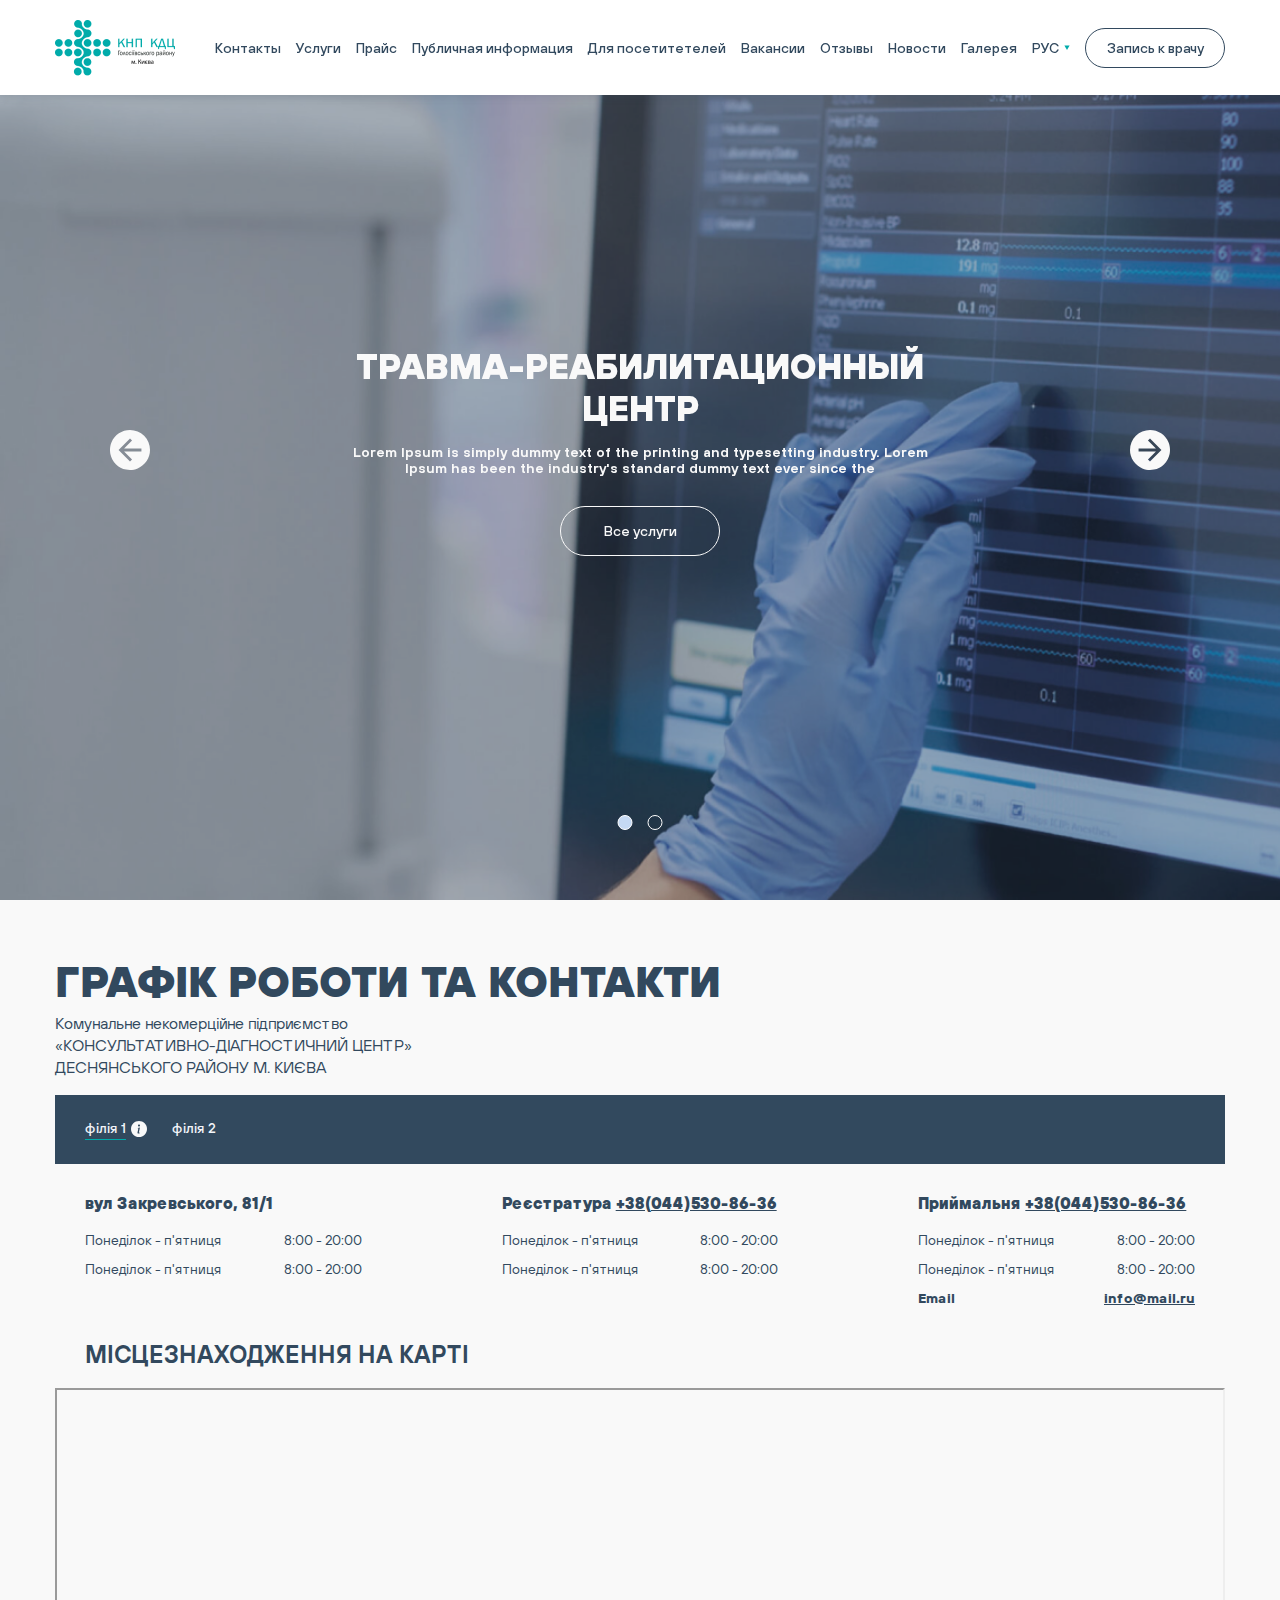
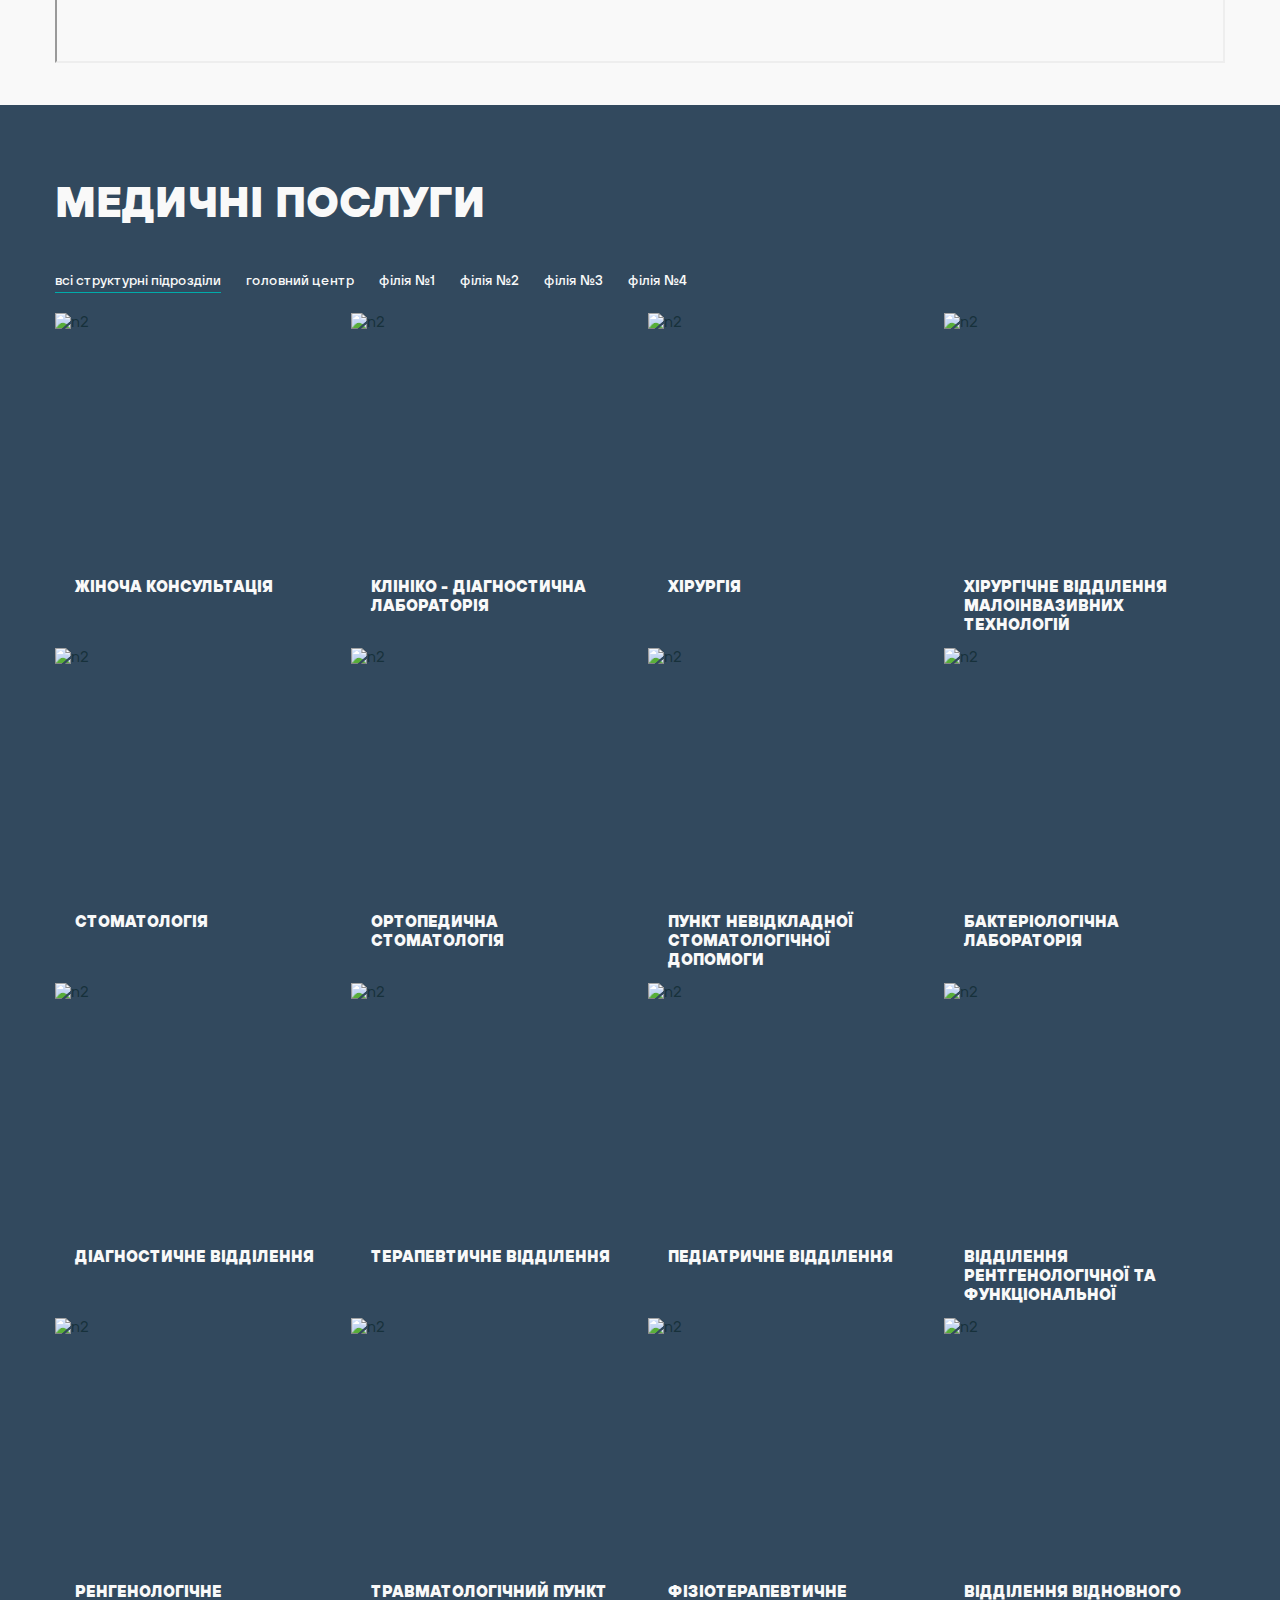
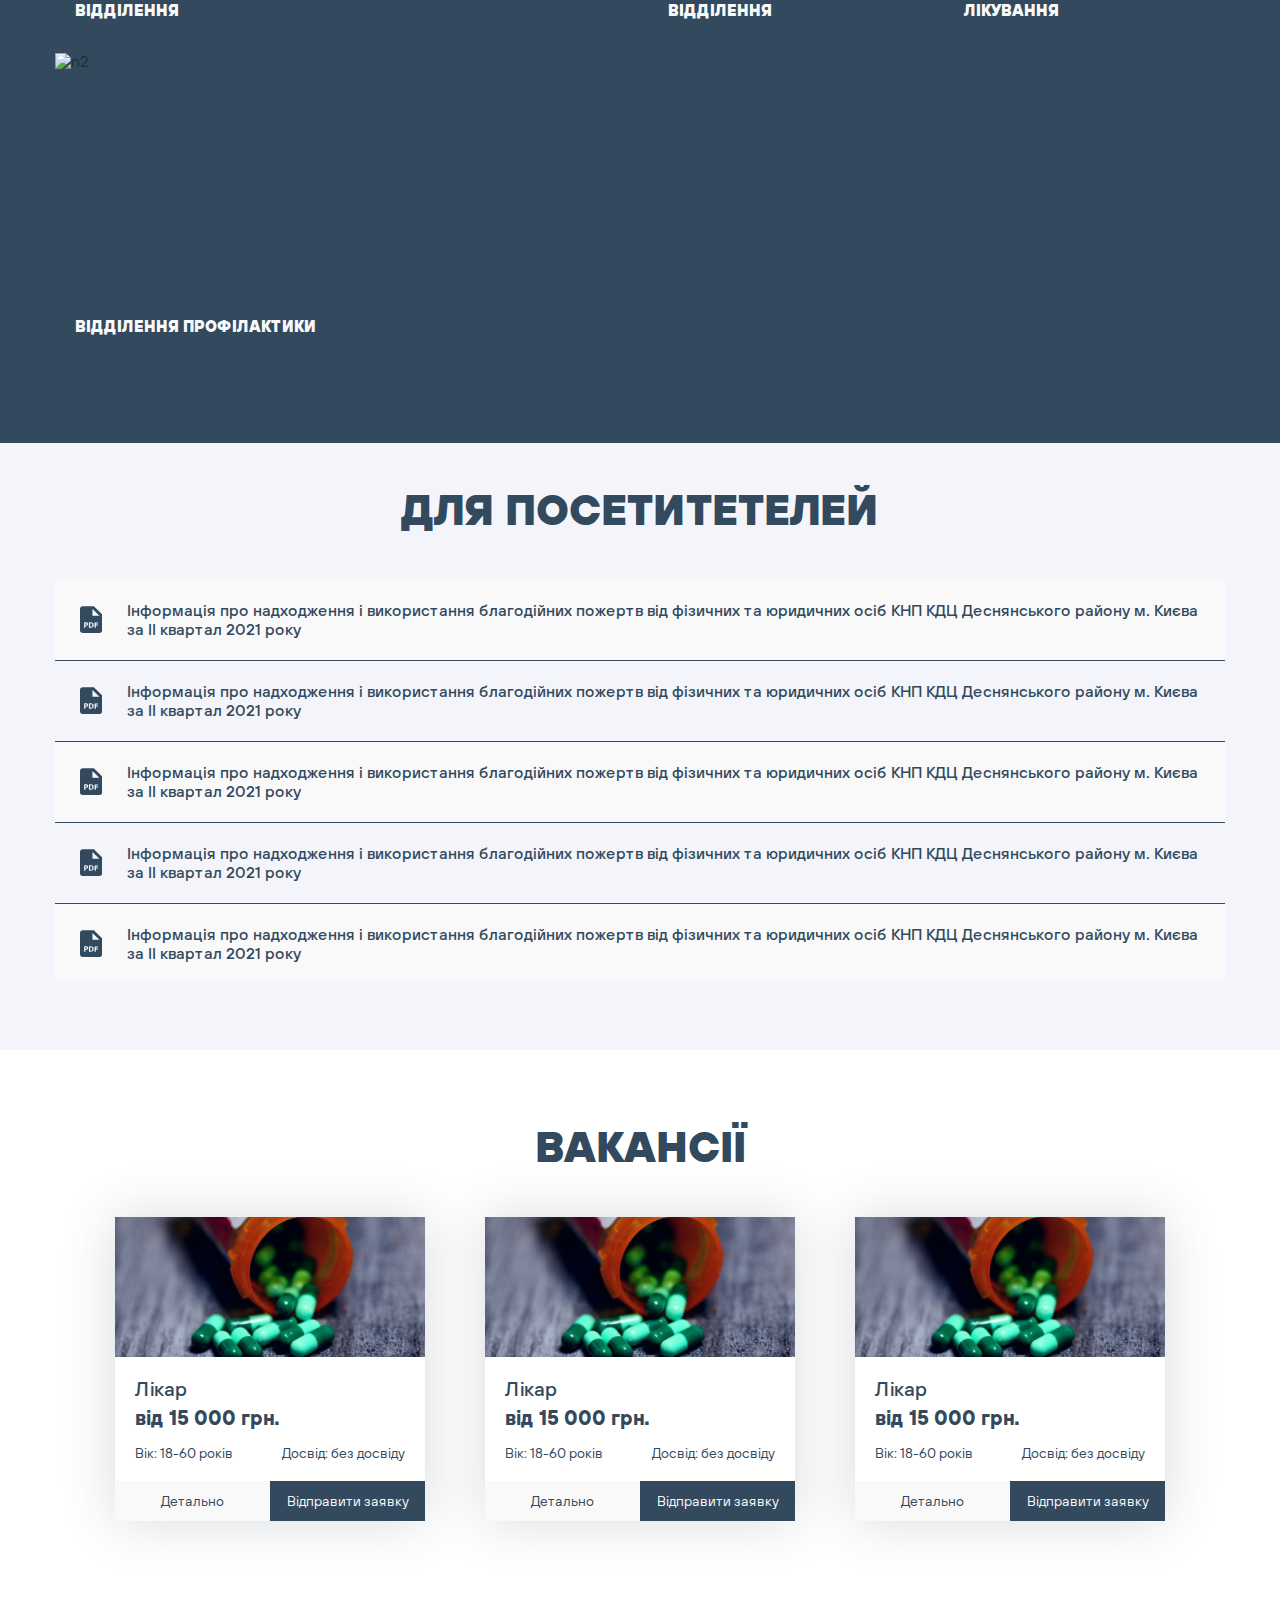
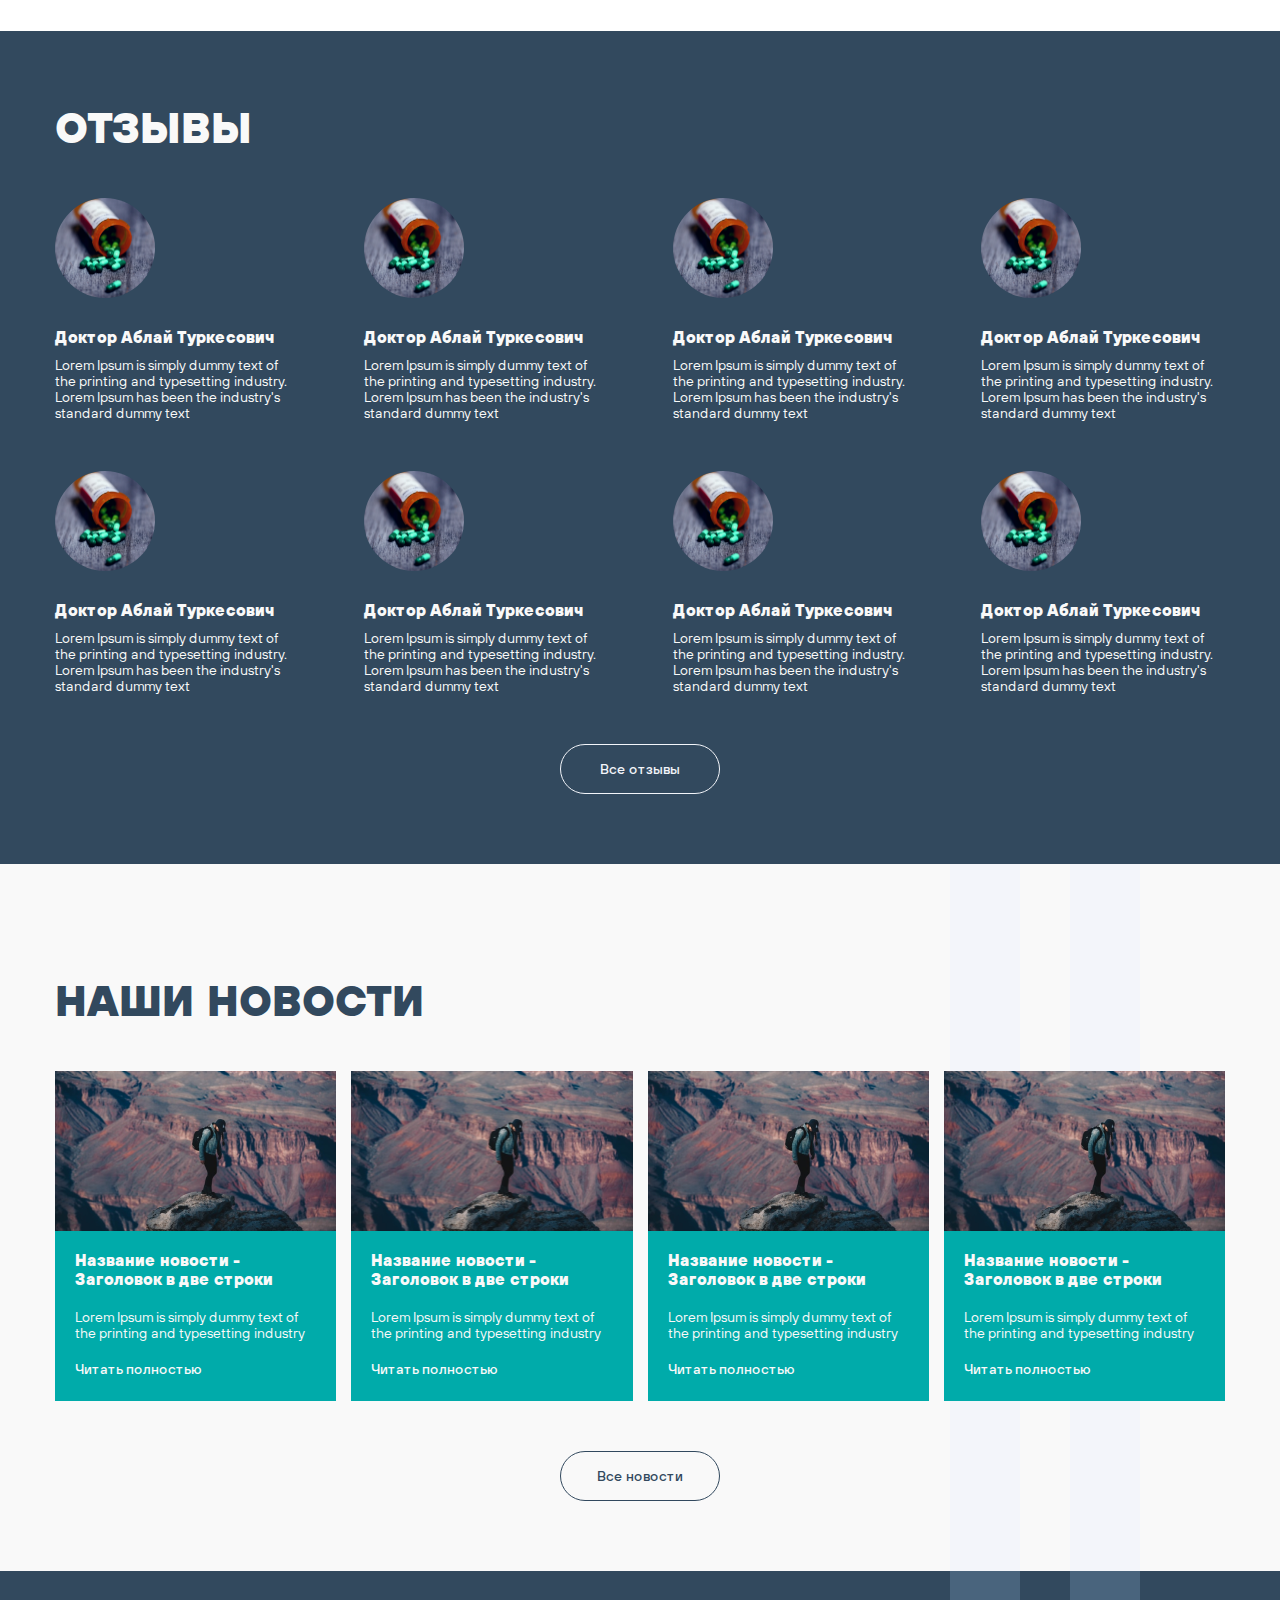
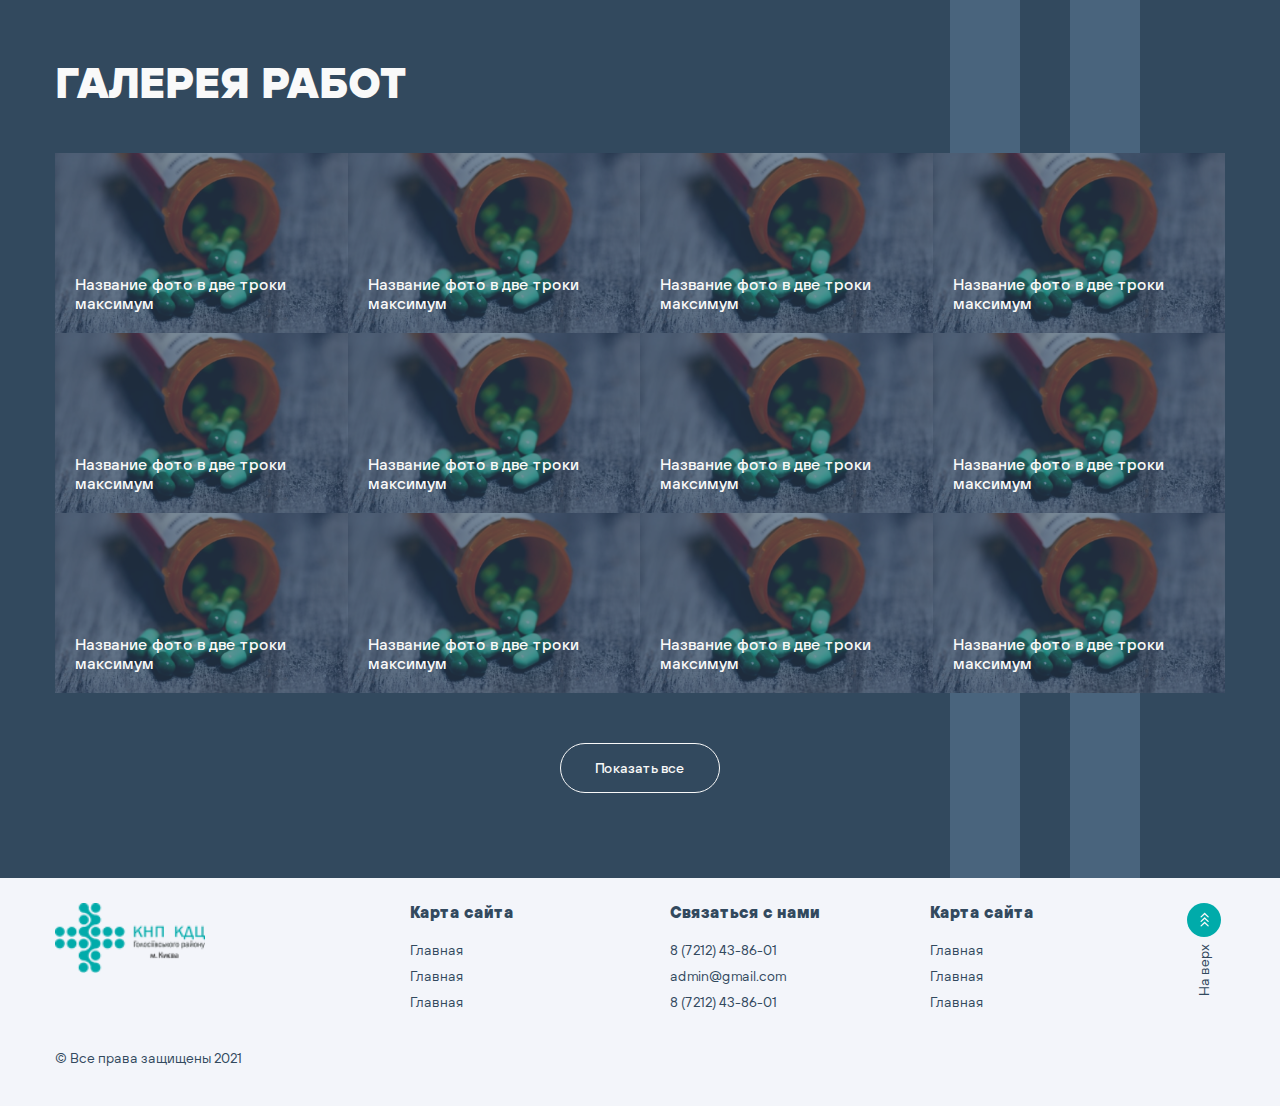
==== commit 640a25a1: "Правки" ====
--- a/index.html
+++ b/index.html
@@ -101,7 +101,7 @@
                </p>
                <div class="plan-tabs">
                   <div class="plan-tabs__header">
-                     <a href="#" class="link link--plan" data-tab="1">
+                     <a href="#" class="link link--plan active" data-tab="1">
                         <span class="text">ФІЛІЯ 1</span>
                         <span class="icon fancybtn" data-popup="#info_1">
                            <svg viewBox="0 0 16 16" fill="none" xmlns="http://www.w3.org/2000/svg">
@@ -119,7 +119,7 @@
                      </a>
                   </div>
                   <div class="plan-tabs__items">
-                     <div class="plan-tabs__tab" data-tab="1">
+                     <div class="plan-tabs__tab active" data-tab="1">
                         <div class="tab-contact">
                            <div class="tab-contact__col">
                               <h4>вул Закревського, 81/1</h4>
@@ -221,43 +221,213 @@
                <div class="services-tabs">
                   <div class="services-tabs__header">
                      <a href="#" class="link link--services active" data-filter="all">
-                        <span class="text">ВСІ СТРУКТУРНІ ПІДРОЗДІЛИ</span>
-                     </a>
-                     <a href="#" class="link link--services" data-filter="base">
-                        <span class="text">БАЗОВИЙ ЦЕНТР</span>
-                     </a>
-                     <a href="#" class="link link--services" data-filter="filiya_1">
-                        <span class="text">ФІЛІЯ 1</span>
-                     </a>
-                     <a href="#" class="link link--services" data-filter="filiya_2">
-                        <span class="text">ФІЛІЯ 1</span>
-                     </a>
+                            <span class="text">ВСІ СТРУКТУРНІ ПІДРОЗДІЛИ</span>
+                        </a>
+                                                    <a href="#" class="link link--services" data-filter="filiya_1">
+                                <span class="text">Головний центр</span>
+                            </a>
+                                                    <a href="#" class="link link--services" data-filter="filiya_2">
+                                <span class="text">Філія №1</span>
+                            </a>
+                                                    <a href="#" class="link link--services" data-filter="filiya_3">
+                                <span class="text">Філія №2</span>
+                            </a>
+                                                    <a href="#" class="link link--services" data-filter="filiya_5">
+                                <span class="text">Філія №3</span>
+                            </a>
+                                                    <a href="#" class="link link--services" data-filter="filiya_6">
+                                <span class="text">Філія №4</span>
+                            </a>
                   </div>
                   <div class="services-tabs__items">
-                     <div class="services-tabs__item" data-filter="filiya_1">
-                        <a href="#" class="link link--photo"><img src="img/n2.png" alt="n2"></a>
-                        <div class="content">
-                           <h3><a href="#">КЛІНІКО - ДІАГНОСТИЧНА ЛАБОЛАТОРІЯ</a></h3>
-                           <p>Кардиореабилитация представляет собой совокупность восстанавливающих процедур и диагностических методик</p>
-                        </div>
-                     </div>
-                     <div class="services-tabs__item" data-filter="base">
-                        <a href="#" class="link link--photo"><img src="img/n2.png" alt="n2"></a>
-                        <div class="content">
-                           <h3><a href="#">КЛІНІКО - ДІАГНОСТИЧНА ЛАБОЛАТОРІЯ </a></h3>
-                           <p>Кардиореабилитация представляет собой совокупность восстанавливающих процедур и диагностических методик</p>
-                        </div>
-                     </div>
-                     <div class="services-tabs__item" data-filter="filiya_2">
-                        <a href="#" class="link link--photo"><img src="img/n2.png" alt="n2"></a>
-                        <div class="content">
-                           <h3><a href="#">КЛІНІКО - ДІАГНОСТИЧНА ЛАБОЛАТОРІЯ</a></h3>
-                           <p>Кардиореабилитация представляет собой совокупность восстанавливающих процедур и диагностических методик</p>
-                        </div>
-                     </div>
-                  </div>
-               </div>
-               <a href="#" class="link link--action">Все услуги</a>
+                     <div class="services-tabs__item" data-filter="filiya_1, filiya_2, filiya_3">
+                                    <a href="#" class="link link--photo">
+                                        <img src="http://kdcgolos.com.ua/public/storage/photos/1/services/fgerge5.png" alt="n2">
+                                    </a>
+                                    <div class="content">
+                                        <h3><a href="#">ЖІНОЧА КОНСУЛЬТАЦІЯ</a></h3>
+                                        <p>Кардіореабілітаціі являє собою сукупність відновлювальних процедур і діагностичних методик</p>
+                                    </div>
+                                </div>
+                            
+                                                    
+                                <div class="services-tabs__item" data-filter="filiya_1, filiya_2, filiya_3">
+                                    <a href="#" class="link link--photo">
+                                        <img src="http://kdcgolos.com.ua/public/storage/photos/1/services/423423.jpg" alt="n2">
+                                    </a>
+                                    <div class="content">
+                                        <h3><a href="#">КЛІНІКО - ДІАГНОСТИЧНА ЛАБОРАТОРІЯ</a></h3>
+                                        <p></p>
+                                    </div>
+                                </div>
+                            
+                                                    
+                                <div class="services-tabs__item" data-filter="filiya_1, filiya_2">
+                                    <a href="#" class="link link--photo">
+                                        <img src="http://kdcgolos.com.ua/public/storage/photos/1/services/bk5000-neuro-situation_tif.jpg" alt="n2">
+                                    </a>
+                                    <div class="content">
+                                        <h3><a href="#">ХІРУРГІЯ</a></h3>
+                                        <p></p>
+                                    </div>
+                                </div>
+                            
+                                                    
+                                <div class="services-tabs__item" data-filter="filiya_1">
+                                    <a href="#" class="link link--photo">
+                                        <img src="http://kdcgolos.com.ua/public/storage/photos/1/services/BK_Medical_Neurosurgery_Hero-scaled.jpg" alt="n2">
+                                    </a>
+                                    <div class="content">
+                                        <h3><a href="#">ХІРУРГІЧНЕ ВІДДІЛЕННЯ МАЛОІНВАЗИВНИХ ТЕХНОЛОГІЙ</a></h3>
+                                        <p></p>
+                                    </div>
+                                </div>
+                            
+                                                    
+                                <div class="services-tabs__item" data-filter="">
+                                    <a href="#" class="link link--photo">
+                                        <img src="http://kdcgolos.com.ua/public/storage/photos/1/services/st14.10.2014.jpg" alt="n2">
+                                    </a>
+                                    <div class="content">
+                                        <h3><a href="#">СТОМАТОЛОГІЯ</a></h3>
+                                        <p></p>
+                                    </div>
+                                </div>
+                            
+                                                    
+                                <div class="services-tabs__item" data-filter="filiya_1, filiya_2, filiya_3">
+                                    <a href="#" class="link link--photo">
+                                        <img src="http://kdcgolos.com.ua/public/storage/photos/1/services/stomatologic_orto.jpg" alt="n2">
+                                    </a>
+                                    <div class="content">
+                                        <h3><a href="#">ОРТОПЕДИЧНА СТОМАТОЛОГІЯ</a></h3>
+                                        <p></p>
+                                    </div>
+                                </div>
+                            
+                                                    
+                                <div class="services-tabs__item" data-filter="filiya_3">
+                                    <a href="#" class="link link--photo">
+                                        <img src="http://kdcgolos.com.ua/public/storage/photos/1/services/stomat_05-c7be8cdd2d.jpg" alt="n2">
+                                    </a>
+                                    <div class="content">
+                                        <h3><a href="#">ПУНКТ НЕВІДКЛАДНОЇ СТОМАТОЛОГІЧНОЇ ДОПОМОГИ</a></h3>
+                                        <p></p>
+                                    </div>
+                                </div>
+                            
+                                                    
+                                <div class="services-tabs__item" data-filter="filiya_6">
+                                    <a href="#" class="link link--photo">
+                                        <img src="http://kdcgolos.com.ua/public/storage/photos/1/services/BAK.jpg" alt="n2">
+                                    </a>
+                                    <div class="content">
+                                        <h3><a href="#">БАКТЕРІОЛОГІЧНА ЛАБОРАТОРІЯ</a></h3>
+                                        <p></p>
+                                    </div>
+                                </div>
+                            
+                                                    
+                                <div class="services-tabs__item" data-filter="filiya_1, filiya_3">
+                                    <a href="#" class="link link--photo">
+                                        <img src="http://kdcgolos.com.ua/public/storage/photos/1/services/20190102145831442.jpg" alt="n2">
+                                    </a>
+                                    <div class="content">
+                                        <h3><a href="#">ДІАГНОСТИЧНЕ ВІДДІЛЕННЯ</a></h3>
+                                        <p></p>
+                                    </div>
+                                </div>
+                            
+                                                    
+                                <div class="services-tabs__item" data-filter="filiya_1, filiya_2, filiya_3, filiya_5">
+                                    <a href="#" class="link link--photo">
+                                        <img src="http://kdcgolos.com.ua/public/storage/photos/1/services/3kbrSE5WMBwnc047acL8.r575x340.jpg" alt="n2">
+                                    </a>
+                                    <div class="content">
+                                        <h3><a href="#">ТЕРАПЕВТИЧНЕ ВІДДІЛЕННЯ</a></h3>
+                                        <p></p>
+                                    </div>
+                                </div>
+                            
+                                                    
+                                <div class="services-tabs__item" data-filter="filiya_2">
+                                    <a href="#" class="link link--photo">
+                                        <img src="http://kdcgolos.com.ua/public/storage/photos/1/services/53f846050c4d2_53f846050c50f.jpg" alt="n2">
+                                    </a>
+                                    <div class="content">
+                                        <h3><a href="#">ПЕДІАТРИЧНЕ ВІДДІЛЕННЯ</a></h3>
+                                        <p></p>
+                                    </div>
+                                </div>
+                            
+                                                    
+                                <div class="services-tabs__item" data-filter="filiya_6">
+                                    <a href="#" class="link link--photo">
+                                        <img src="http://kdcgolos.com.ua/public/storage/photos/1/services/_dsc3830 96.jpg" alt="n2">
+                                    </a>
+                                    <div class="content">
+                                        <h3><a href="#">ВІДДІЛЕННЯ РЕНТГЕНОЛОГІЧНОЇ ТА ФУНКЦІОНАЛЬНОЇ ДІАГНОСТИКИ</a></h3>
+                                        <p></p>
+                                    </div>
+                                </div>
+                            
+                                                    
+                                <div class="services-tabs__item" data-filter="filiya_3">
+                                    <a href="#" class="link link--photo">
+                                        <img src="http://kdcgolos.com.ua/public/storage/photos/1/services/anatomy-3003099_1920.jpg" alt="n2">
+                                    </a>
+                                    <div class="content">
+                                        <h3><a href="#">РЕНГЕНОЛОГІЧНЕ ВІДДІЛЕННЯ</a></h3>
+                                        <p></p>
+                                    </div>
+                                </div>
+                            
+                                                    
+                                <div class="services-tabs__item" data-filter="">
+                                    <a href="#" class="link link--photo">
+                                        <img src="http://kdcgolos.com.ua/public/storage/photos/1/services/unnamed.jpg" alt="n2">
+                                    </a>
+                                    <div class="content">
+                                        <h3><a href="#">ТРАВМАТОЛОГІЧНИЙ ПУНКТ</a></h3>
+                                        <p></p>
+                                    </div>
+                                </div>
+                            
+                                                    
+                                <div class="services-tabs__item" data-filter="">
+                                    <a href="#" class="link link--photo">
+                                        <img src="http://kdcgolos.com.ua/public/storage/photos/1/services/pic_524.jpg" alt="n2">
+                                    </a>
+                                    <div class="content">
+                                        <h3><a href="#">ФІЗІОТЕРАПЕВТИЧНЕ ВІДДІЛЕННЯ</a></h3>
+                                        <p></p>
+                                    </div>
+                                </div>
+                            
+                                                    
+                                <div class="services-tabs__item" data-filter="filiya_1">
+                                    <a href="#" class="link link--photo">
+                                        <img src="http://kdcgolos.com.ua/public/storage/photos/1/services/unnamed(1).jpg" alt="n2">
+                                    </a>
+                                    <div class="content">
+                                        <h3><a href="#">ВІДДІЛЕННЯ ВІДНОВНОГО ЛІКУВАННЯ</a></h3>
+                                        <p></p>
+                                    </div>
+                                </div>
+                            
+                                                    
+                                <div class="services-tabs__item" data-filter="filiya_1">
+                                    <a href="#" class="link link--photo">
+                                        <img src="http://kdcgolos.com.ua/public/storage/photos/1/services/photo231312.jpg" alt="n2">
+                                    </a>
+                                    <div class="content">
+                                        <h3><a href="#">ВІДДІЛЕННЯ ПРОФІЛАКТИКИ</a></h3>
+                                        <p></p>
+                                    </div>
+                                </div>
+                  </div>
+               </div>
+               <!-- <a href="#" class="link link--action">Все услуги</a> -->
             </div>
          </div>
       </section>
@@ -379,7 +549,7 @@
                      </div>
                      <div class="vacancy-item__buttons">
                         <a href="#" data-popup="#vacancydetail" data-vacancy="1" class="btn btn--detail fancybtn">Детально</a>
-                        <a href="#" data-popup="#callback" class="btn btn--send fancybtn">Відправити заявку</a>
+                        <a href="#" data-popup="#callback" data-vacancy="1" class="btn btn--send fancybtn">Відправити заявку</a>
                      </div>
                   </div>
                   <div class="vacancy-item">
@@ -398,7 +568,7 @@
                      </div>
                      <div class="vacancy-item__buttons">
                         <a href="#" data-popup="#vacancydetail" data-vacancy="2" class="btn btn--detail fancybtn">Детально</a>
-                        <a href="#" data-popup="#callback" class="btn btn--send fancybtn">Відправити заявку</a>
+                        <a href="#" data-popup="#callback" data-vacancy="2" class="btn btn--send fancybtn">Відправити заявку</a>
                      </div>
                   </div>
                   <div class="vacancy-item">
@@ -417,7 +587,7 @@
                      </div>
                      <div class="vacancy-item__buttons">
                         <a href="#" data-popup="#vacancydetail" data-vacancy="3" class="btn btn--detail fancybtn">Детально</a>
-                        <a href="#" data-popup="#callback" class="btn btn--send fancybtn">Відправити заявку</a>
+                        <a href="#" data-popup="#callback" data-vacancy="3" class="btn btn--send fancybtn">Відправити заявку</a>
                      </div>
                   </div>
                </div>
@@ -711,7 +881,7 @@
             <div class="callback">
                <h3>Оставьте свои данные</h3>
                <form>
-                  <input type="hidden" name="vacancyname" value="Название вакансии">
+                  <input type="hidden" name="vacancy_id" value="Название вакансии">
                   <div class="form-row">
                      <input type="text" name="name" class="field field--text" required="required" placeholder="Введите имя">
                   </div>
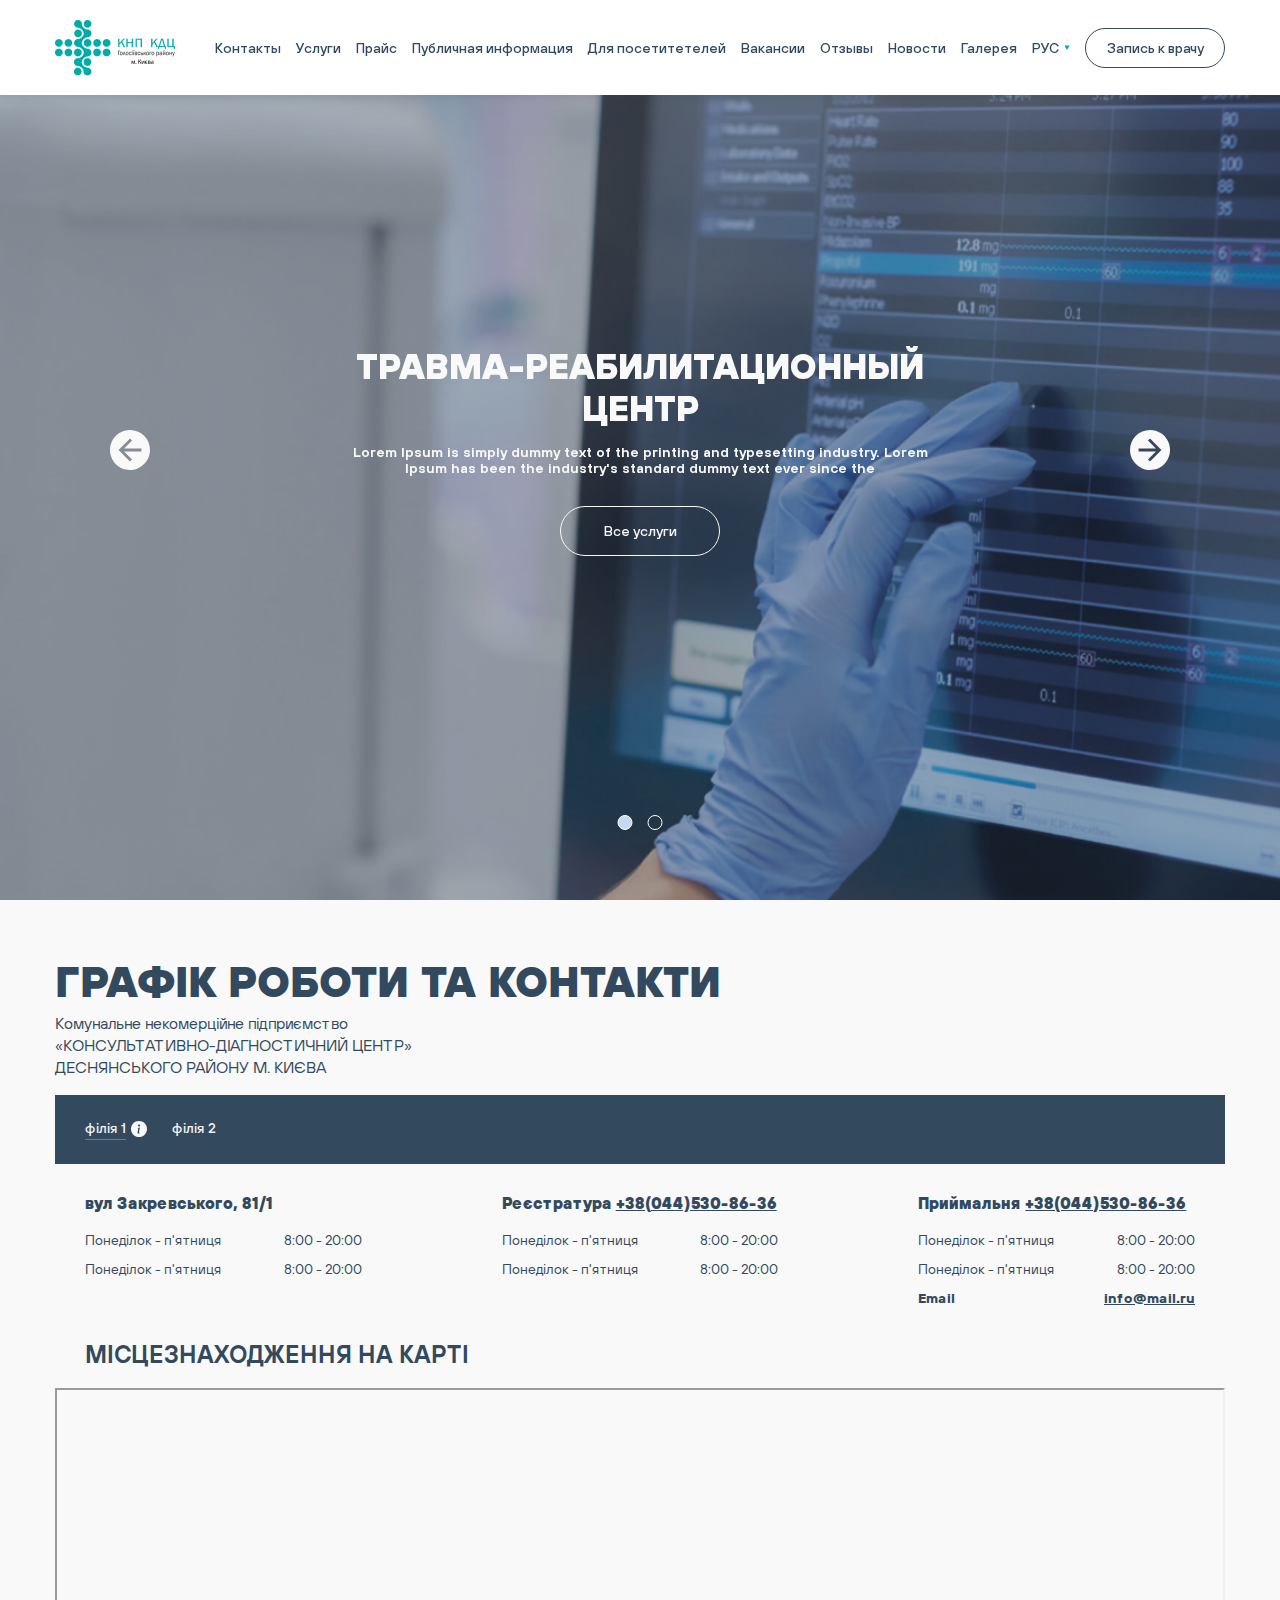
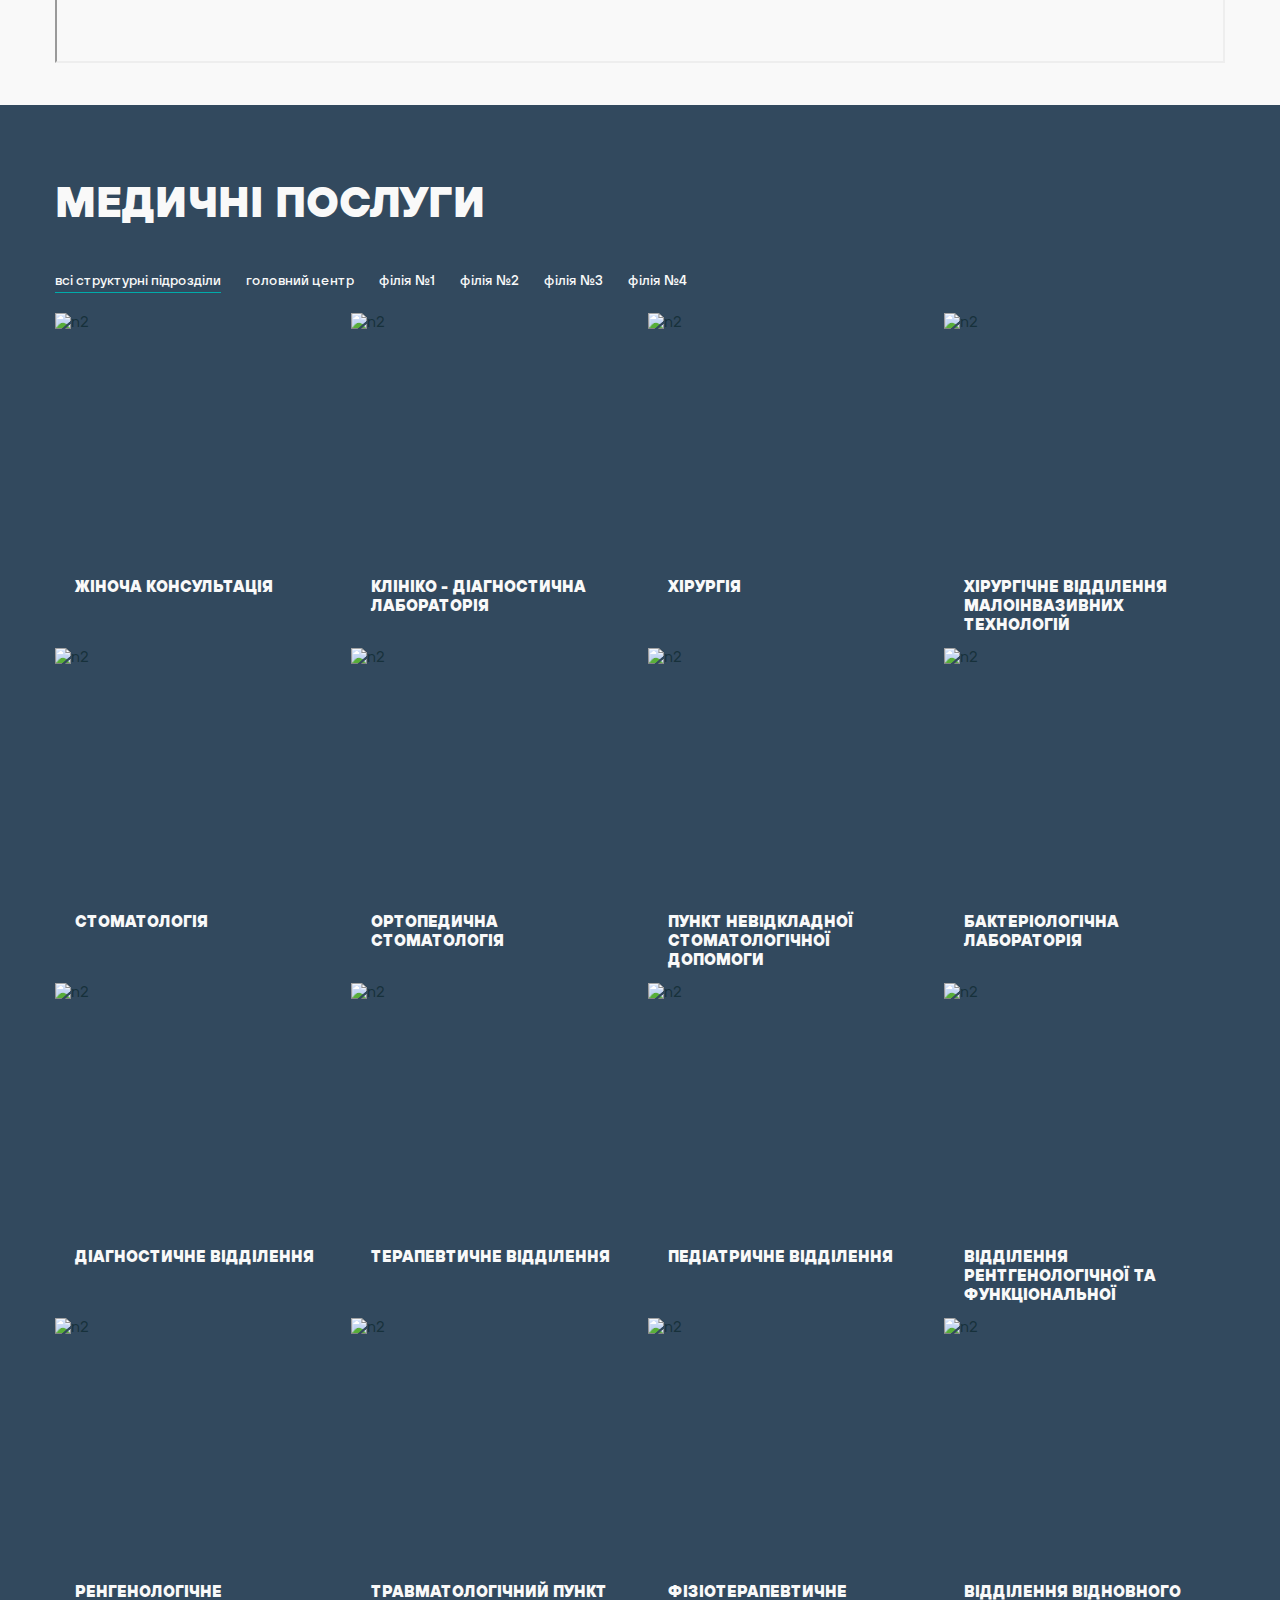
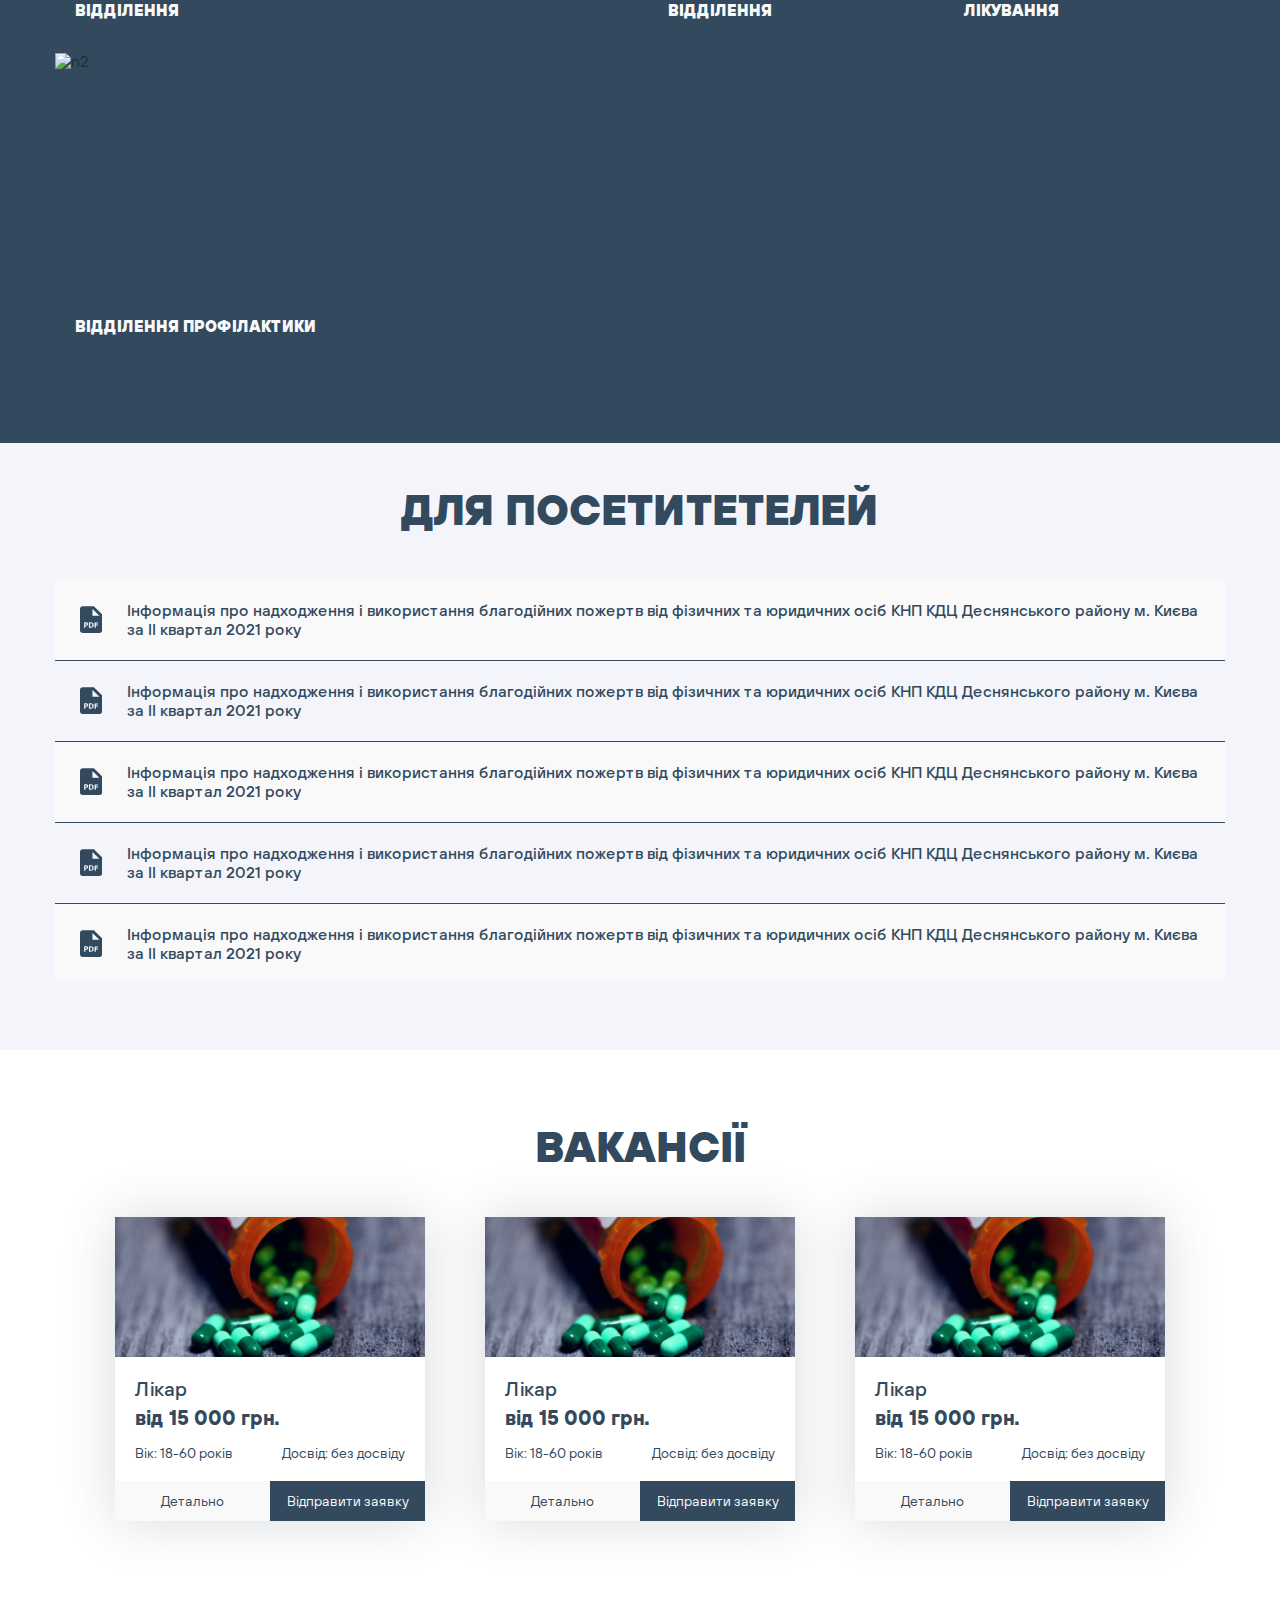
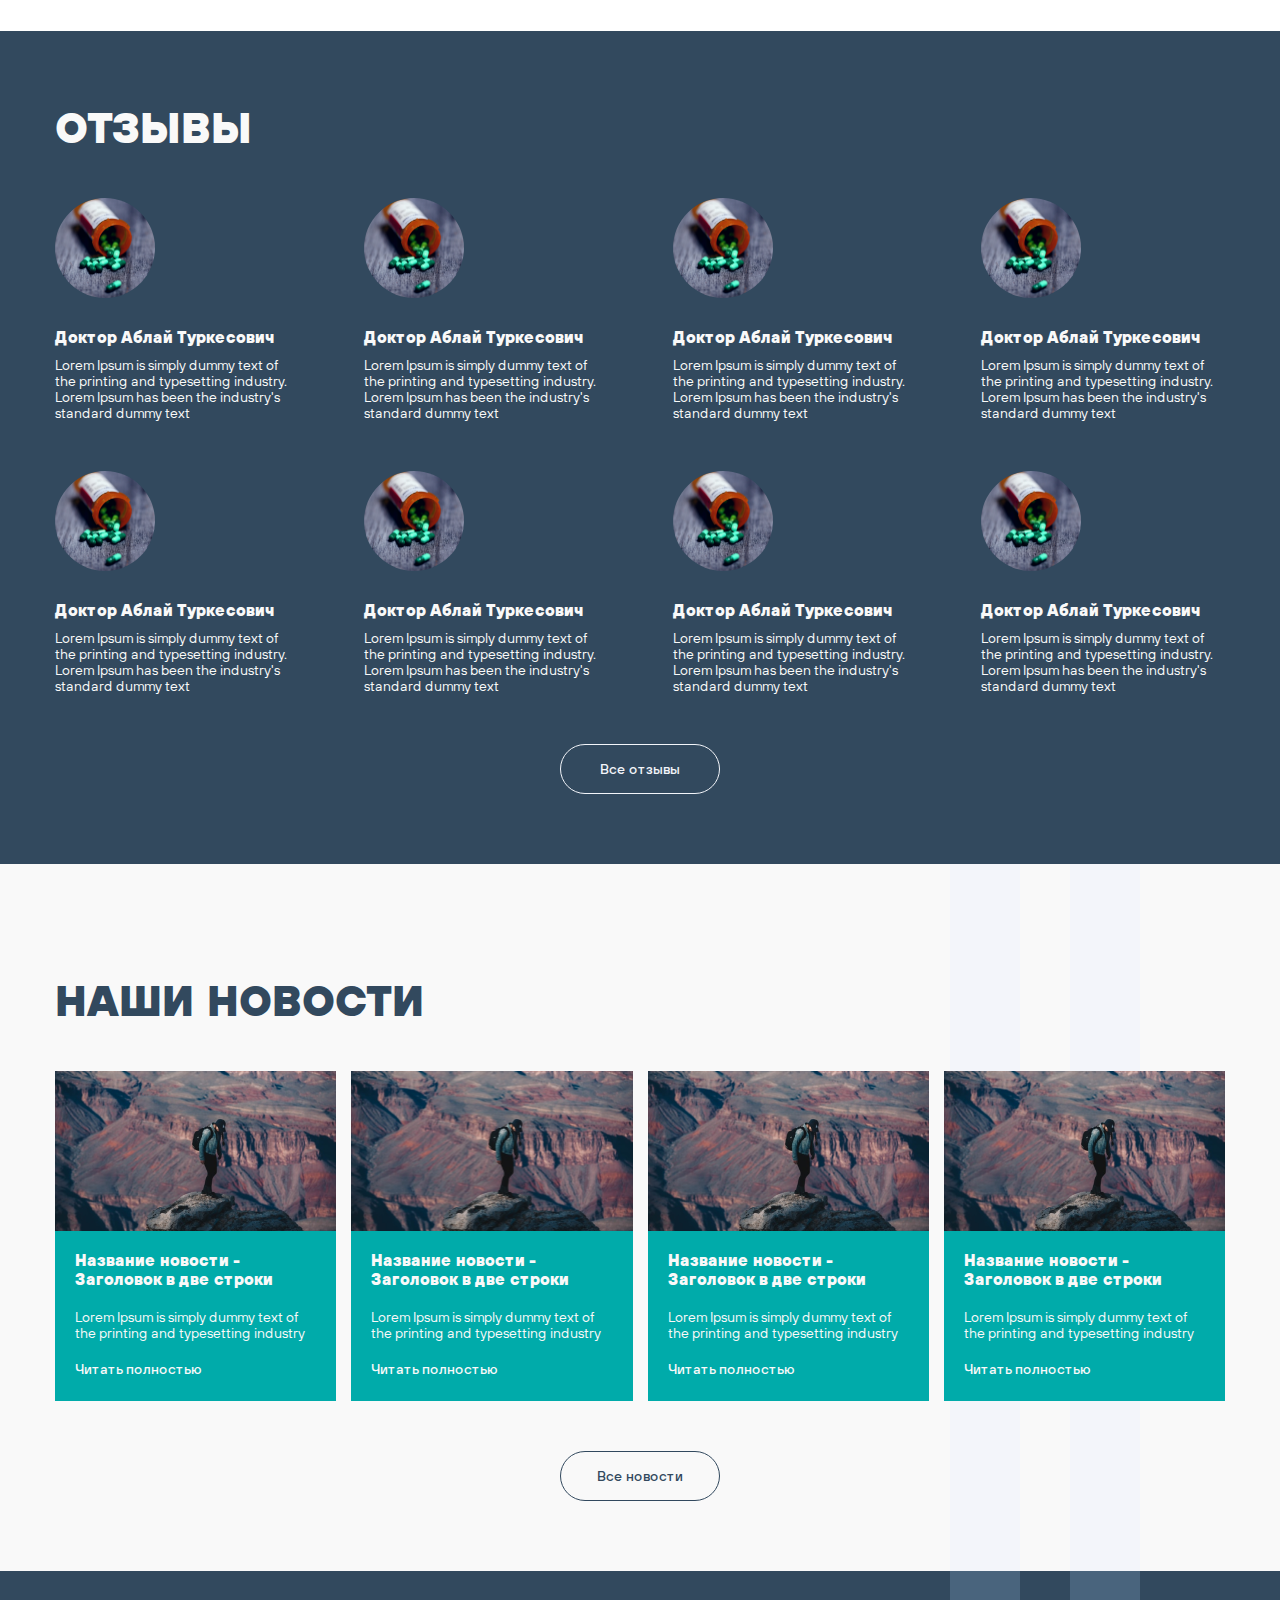
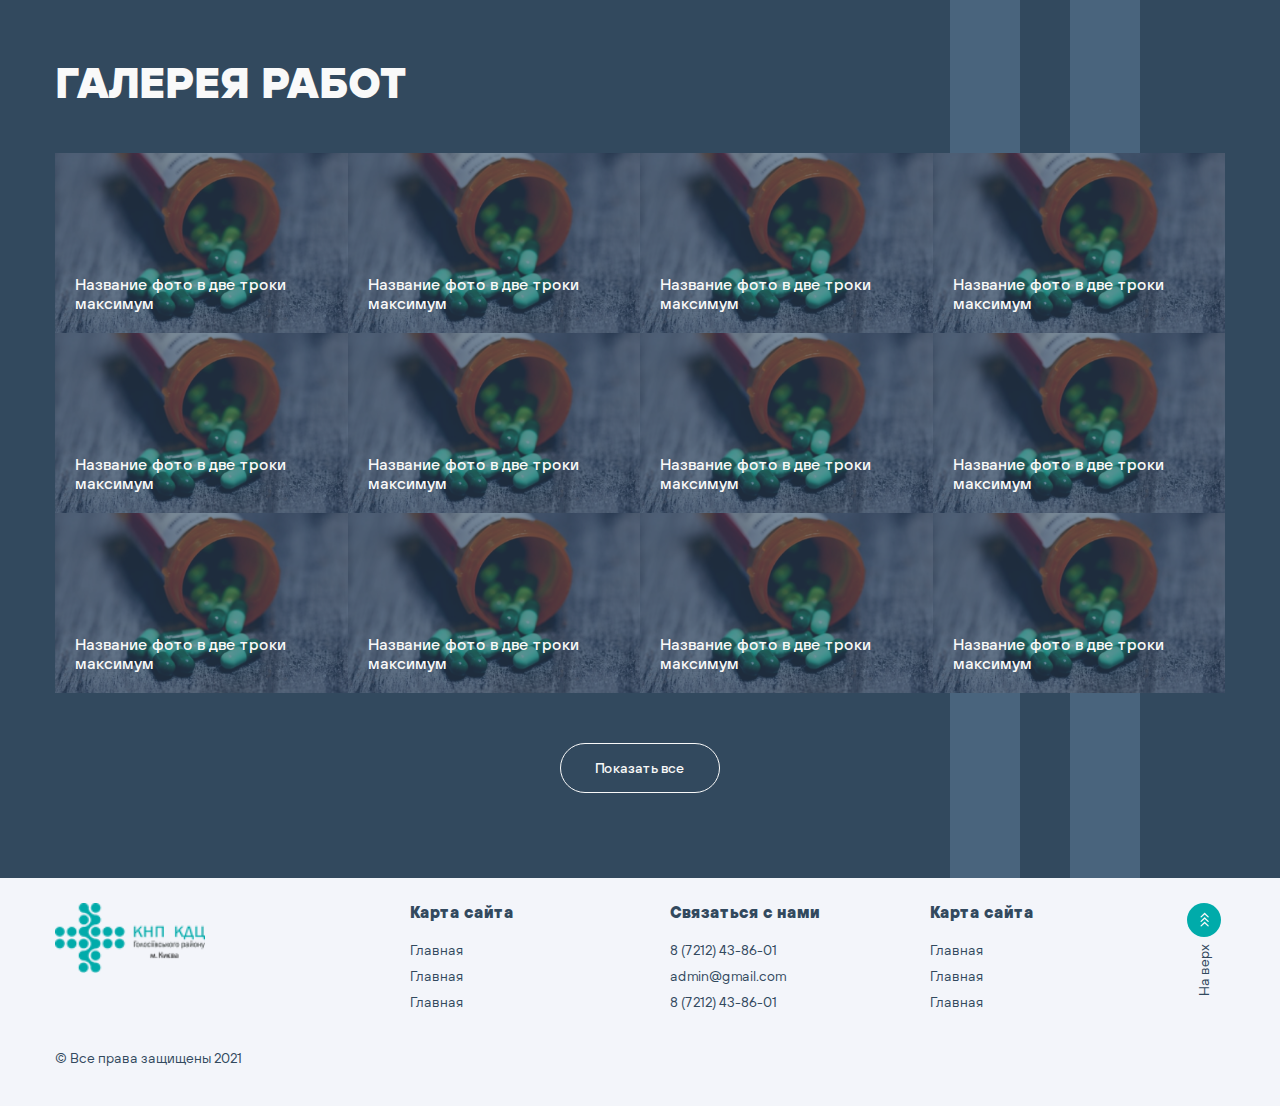
==== commit d2ab261b: "Правки и попапы" ====
--- a/index.html
+++ b/index.html
@@ -31,7 +31,7 @@
                      <li><a href="#" class="link link--menu">Прайс</a></li>
                      <li><a href="#" class="link link--menu">Публичная информация</a></li>
                      <li><a href="#" class="link link--menu">Для посетитетелей</a></li>
-                     <li><a href="#" class="link link--menu">Вакансии</a></li>
+                     <li><a href="#vacancy" class="link link--menu scroll-btn">Вакансии</a></li>
                      <li><a href="#" class="link link--menu">Отзывы</a></li>
                      <li><a href="#" class="link link--menu">Новости</a></li>
                      <li><a href="#" class="link link--menu">Галерея</a></li>
@@ -48,7 +48,7 @@
                         <a href="#" class="link link--language">ENG</a>
                      </div>
                   </div>
-                  <a href="#" class="link link--action fancybtn">
+                  <a href="#" data-popup="#doctorcallback" class="link link--action fancybtn">
                      Запись к врачу
                   </a>
                </div>
@@ -103,7 +103,7 @@
                   <div class="plan-tabs__header">
                      <a href="#" class="link link--plan active" data-tab="1">
                         <span class="text">ФІЛІЯ 1</span>
-                        <span class="icon fancybtn" data-popup="#info_1">
+                        <span class="icon fancybtn" data-popup="#districtdetail" data-url="url_here">
                            <svg viewBox="0 0 16 16" fill="none" xmlns="http://www.w3.org/2000/svg">
                               <path d="M8 16C10.1217 16 12.1566 15.1571 13.6569 13.6569C15.1571 12.1566 16 10.1217 16 8C16 5.87827 15.1571 3.84344 13.6569 2.34315C12.1566 0.842855 10.1217 0 8 0C5.87827 0 3.84344 0.842855 2.34315 2.34315C0.842855 3.84344 0 5.87827 0 8C0 10.1217 0.842855 12.1566 2.34315 13.6569C3.84344 15.1571 5.87827 16 8 16ZM8.93 6.588L7.93 11.293C7.86 11.633 7.959 11.826 8.234 11.826C8.428 11.826 8.721 11.756 8.92 11.58L8.832 11.996C8.545 12.342 7.912 12.594 7.367 12.594C6.664 12.594 6.365 12.172 6.559 11.275L7.297 7.807C7.361 7.514 7.303 7.408 7.01 7.337L6.559 7.256L6.641 6.875L8.931 6.588H8.93ZM8 5.5C7.73478 5.5 7.48043 5.39464 7.29289 5.20711C7.10536 5.01957 7 4.76522 7 4.5C7 4.23478 7.10536 3.98043 7.29289 3.79289C7.48043 3.60536 7.73478 3.5 8 3.5C8.26522 3.5 8.51957 3.60536 8.70711 3.79289C8.89464 3.98043 9 4.23478 9 4.5C9 4.76522 8.89464 5.01957 8.70711 5.20711C8.51957 5.39464 8.26522 5.5 8 5.5Z" fill="#F9F9F9"/>
                            </svg>
@@ -111,7 +111,7 @@
                      </a>
                      <a href="#" class="link link--plan" data-tab="2">
                         <span class="text">ФІЛІЯ 2</span>
-                        <span class="icon fancybtn" data-popup="#info_2">
+                        <span class="icon fancybtn" data-popup="#districtdetail" data-url="url_here">
                            <svg viewBox="0 0 16 16" fill="none" xmlns="http://www.w3.org/2000/svg">
                               <path d="M8 16C10.1217 16 12.1566 15.1571 13.6569 13.6569C15.1571 12.1566 16 10.1217 16 8C16 5.87827 15.1571 3.84344 13.6569 2.34315C12.1566 0.842855 10.1217 0 8 0C5.87827 0 3.84344 0.842855 2.34315 2.34315C0.842855 3.84344 0 5.87827 0 8C0 10.1217 0.842855 12.1566 2.34315 13.6569C3.84344 15.1571 5.87827 16 8 16ZM8.93 6.588L7.93 11.293C7.86 11.633 7.959 11.826 8.234 11.826C8.428 11.826 8.721 11.756 8.92 11.58L8.832 11.996C8.545 12.342 7.912 12.594 7.367 12.594C6.664 12.594 6.365 12.172 6.559 11.275L7.297 7.807C7.361 7.514 7.303 7.408 7.01 7.337L6.559 7.256L6.641 6.875L8.931 6.588H8.93ZM8 5.5C7.73478 5.5 7.48043 5.39464 7.29289 5.20711C7.10536 5.01957 7 4.76522 7 4.5C7 4.23478 7.10536 3.98043 7.29289 3.79289C7.48043 3.60536 7.73478 3.5 8 3.5C8.26522 3.5 8.51957 3.60536 8.70711 3.79289C8.89464 3.98043 9 4.23478 9 4.5C9 4.76522 8.89464 5.01957 8.70711 5.20711C8.51957 5.39464 8.26522 5.5 8 5.5Z" fill="#F9F9F9"/>
                            </svg>
@@ -241,187 +241,187 @@
                   </div>
                   <div class="services-tabs__items">
                      <div class="services-tabs__item" data-filter="filiya_1, filiya_2, filiya_3">
-                                    <a href="#" class="link link--photo">
+                                    <a href="#" data-popup="#consultation" class="link link--photo fancybtn" data-url="url_here">
                                         <img src="http://kdcgolos.com.ua/public/storage/photos/1/services/fgerge5.png" alt="n2">
                                     </a>
                                     <div class="content">
-                                        <h3><a href="#">ЖІНОЧА КОНСУЛЬТАЦІЯ</a></h3>
+                                        <h3>ЖІНОЧА КОНСУЛЬТАЦІЯ</h3>
                                         <p>Кардіореабілітаціі являє собою сукупність відновлювальних процедур і діагностичних методик</p>
                                     </div>
                                 </div>
                             
                                                     
                                 <div class="services-tabs__item" data-filter="filiya_1, filiya_2, filiya_3">
-                                    <a href="#" class="link link--photo">
+                                    <a href="#" data-popup="#consultation" class="link link--photo fancybtn" data-url="url_here">
                                         <img src="http://kdcgolos.com.ua/public/storage/photos/1/services/423423.jpg" alt="n2">
                                     </a>
                                     <div class="content">
-                                        <h3><a href="#">КЛІНІКО - ДІАГНОСТИЧНА ЛАБОРАТОРІЯ</a></h3>
+                                        <h3>КЛІНІКО - ДІАГНОСТИЧНА ЛАБОРАТОРІЯ</h3>
                                         <p></p>
                                     </div>
                                 </div>
                             
                                                     
                                 <div class="services-tabs__item" data-filter="filiya_1, filiya_2">
-                                    <a href="#" class="link link--photo">
+                                    <a href="#" data-popup="#consultation" class="link link--photo fancybtn" data-url="url_here">
                                         <img src="http://kdcgolos.com.ua/public/storage/photos/1/services/bk5000-neuro-situation_tif.jpg" alt="n2">
                                     </a>
                                     <div class="content">
-                                        <h3><a href="#">ХІРУРГІЯ</a></h3>
+                                        <h3>ХІРУРГІЯ</h3>
                                         <p></p>
                                     </div>
                                 </div>
                             
                                                     
                                 <div class="services-tabs__item" data-filter="filiya_1">
-                                    <a href="#" class="link link--photo">
+                                    <a href="#" data-popup="#consultation" class="link link--photo fancybtn" data-url="url_here">
                                         <img src="http://kdcgolos.com.ua/public/storage/photos/1/services/BK_Medical_Neurosurgery_Hero-scaled.jpg" alt="n2">
                                     </a>
                                     <div class="content">
-                                        <h3><a href="#">ХІРУРГІЧНЕ ВІДДІЛЕННЯ МАЛОІНВАЗИВНИХ ТЕХНОЛОГІЙ</a></h3>
+                                        <h3>ХІРУРГІЧНЕ ВІДДІЛЕННЯ МАЛОІНВАЗИВНИХ ТЕХНОЛОГІЙ</h3>
                                         <p></p>
                                     </div>
                                 </div>
                             
                                                     
                                 <div class="services-tabs__item" data-filter="">
-                                    <a href="#" class="link link--photo">
+                                    <a href="#" data-popup="#consultation" class="link link--photo fancybtn" data-url="url_here">
                                         <img src="http://kdcgolos.com.ua/public/storage/photos/1/services/st14.10.2014.jpg" alt="n2">
                                     </a>
                                     <div class="content">
-                                        <h3><a href="#">СТОМАТОЛОГІЯ</a></h3>
+                                        <h3>СТОМАТОЛОГІЯ</h3>
                                         <p></p>
                                     </div>
                                 </div>
                             
                                                     
                                 <div class="services-tabs__item" data-filter="filiya_1, filiya_2, filiya_3">
-                                    <a href="#" class="link link--photo">
+                                    <a href="#" data-popup="#consultation" class="link link--photo fancybtn" data-url="url_here">
                                         <img src="http://kdcgolos.com.ua/public/storage/photos/1/services/stomatologic_orto.jpg" alt="n2">
                                     </a>
                                     <div class="content">
-                                        <h3><a href="#">ОРТОПЕДИЧНА СТОМАТОЛОГІЯ</a></h3>
+                                        <h3>ОРТОПЕДИЧНА СТОМАТОЛОГІЯ</h3>
                                         <p></p>
                                     </div>
                                 </div>
                             
                                                     
                                 <div class="services-tabs__item" data-filter="filiya_3">
-                                    <a href="#" class="link link--photo">
+                                    <a href="#" data-popup="#consultation" class="link link--photo fancybtn" data-url="url_here">
                                         <img src="http://kdcgolos.com.ua/public/storage/photos/1/services/stomat_05-c7be8cdd2d.jpg" alt="n2">
                                     </a>
                                     <div class="content">
-                                        <h3><a href="#">ПУНКТ НЕВІДКЛАДНОЇ СТОМАТОЛОГІЧНОЇ ДОПОМОГИ</a></h3>
+                                        <h3>ПУНКТ НЕВІДКЛАДНОЇ СТОМАТОЛОГІЧНОЇ ДОПОМОГИ</h3>
                                         <p></p>
                                     </div>
                                 </div>
                             
                                                     
                                 <div class="services-tabs__item" data-filter="filiya_6">
-                                    <a href="#" class="link link--photo">
+                                    <a href="#" data-popup="#consultation" class="link link--photo fancybtn" data-url="url_here">
                                         <img src="http://kdcgolos.com.ua/public/storage/photos/1/services/BAK.jpg" alt="n2">
                                     </a>
                                     <div class="content">
-                                        <h3><a href="#">БАКТЕРІОЛОГІЧНА ЛАБОРАТОРІЯ</a></h3>
+                                        <h3>БАКТЕРІОЛОГІЧНА ЛАБОРАТОРІЯ</h3>
                                         <p></p>
                                     </div>
                                 </div>
                             
                                                     
                                 <div class="services-tabs__item" data-filter="filiya_1, filiya_3">
-                                    <a href="#" class="link link--photo">
+                                    <a href="#" data-popup="#consultation" class="link link--photo fancybtn" data-url="url_here">
                                         <img src="http://kdcgolos.com.ua/public/storage/photos/1/services/20190102145831442.jpg" alt="n2">
                                     </a>
                                     <div class="content">
-                                        <h3><a href="#">ДІАГНОСТИЧНЕ ВІДДІЛЕННЯ</a></h3>
+                                        <h3>ДІАГНОСТИЧНЕ ВІДДІЛЕННЯ</h3>
                                         <p></p>
                                     </div>
                                 </div>
                             
                                                     
                                 <div class="services-tabs__item" data-filter="filiya_1, filiya_2, filiya_3, filiya_5">
-                                    <a href="#" class="link link--photo">
+                                    <a href="#" data-popup="#consultation" class="link link--photo fancybtn" data-url="url_here">
                                         <img src="http://kdcgolos.com.ua/public/storage/photos/1/services/3kbrSE5WMBwnc047acL8.r575x340.jpg" alt="n2">
                                     </a>
                                     <div class="content">
-                                        <h3><a href="#">ТЕРАПЕВТИЧНЕ ВІДДІЛЕННЯ</a></h3>
+                                        <h3>ТЕРАПЕВТИЧНЕ ВІДДІЛЕННЯ</h3>
                                         <p></p>
                                     </div>
                                 </div>
                             
                                                     
                                 <div class="services-tabs__item" data-filter="filiya_2">
-                                    <a href="#" class="link link--photo">
+                                    <a href="#" data-popup="#consultation" class="link link--photo fancybtn" data-url="url_here">
                                         <img src="http://kdcgolos.com.ua/public/storage/photos/1/services/53f846050c4d2_53f846050c50f.jpg" alt="n2">
                                     </a>
                                     <div class="content">
-                                        <h3><a href="#">ПЕДІАТРИЧНЕ ВІДДІЛЕННЯ</a></h3>
+                                        <h3>ПЕДІАТРИЧНЕ ВІДДІЛЕННЯ</h3>
                                         <p></p>
                                     </div>
                                 </div>
                             
                                                     
                                 <div class="services-tabs__item" data-filter="filiya_6">
-                                    <a href="#" class="link link--photo">
+                                    <a href="#" data-popup="#consultation" class="link link--photo fancybtn" data-url="url_here">
                                         <img src="http://kdcgolos.com.ua/public/storage/photos/1/services/_dsc3830 96.jpg" alt="n2">
                                     </a>
                                     <div class="content">
-                                        <h3><a href="#">ВІДДІЛЕННЯ РЕНТГЕНОЛОГІЧНОЇ ТА ФУНКЦІОНАЛЬНОЇ ДІАГНОСТИКИ</a></h3>
+                                        <h3>ВІДДІЛЕННЯ РЕНТГЕНОЛОГІЧНОЇ ТА ФУНКЦІОНАЛЬНОЇ ДІАГНОСТИКИ</h3>
                                         <p></p>
                                     </div>
                                 </div>
                             
                                                     
                                 <div class="services-tabs__item" data-filter="filiya_3">
-                                    <a href="#" class="link link--photo">
+                                    <a href="#" data-popup="#consultation" class="link link--photo fancybtn" data-url="url_here">
                                         <img src="http://kdcgolos.com.ua/public/storage/photos/1/services/anatomy-3003099_1920.jpg" alt="n2">
                                     </a>
                                     <div class="content">
-                                        <h3><a href="#">РЕНГЕНОЛОГІЧНЕ ВІДДІЛЕННЯ</a></h3>
+                                        <h3>РЕНГЕНОЛОГІЧНЕ ВІДДІЛЕННЯ</h3>
                                         <p></p>
                                     </div>
                                 </div>
                             
                                                     
                                 <div class="services-tabs__item" data-filter="">
-                                    <a href="#" class="link link--photo">
+                                    <a href="#" data-popup="#consultation" class="link link--photo fancybtn" data-url="url_here">
                                         <img src="http://kdcgolos.com.ua/public/storage/photos/1/services/unnamed.jpg" alt="n2">
                                     </a>
                                     <div class="content">
-                                        <h3><a href="#">ТРАВМАТОЛОГІЧНИЙ ПУНКТ</a></h3>
+                                        <h3>ТРАВМАТОЛОГІЧНИЙ ПУНКТ</h3>
                                         <p></p>
                                     </div>
                                 </div>
                             
                                                     
                                 <div class="services-tabs__item" data-filter="">
-                                    <a href="#" class="link link--photo">
+                                    <a href="#" data-popup="#consultation" class="link link--photo fancybtn" data-url="url_here">
                                         <img src="http://kdcgolos.com.ua/public/storage/photos/1/services/pic_524.jpg" alt="n2">
                                     </a>
                                     <div class="content">
-                                        <h3><a href="#">ФІЗІОТЕРАПЕВТИЧНЕ ВІДДІЛЕННЯ</a></h3>
+                                        <h3>ФІЗІОТЕРАПЕВТИЧНЕ ВІДДІЛЕННЯ</h3>
                                         <p></p>
                                     </div>
                                 </div>
                             
                                                     
                                 <div class="services-tabs__item" data-filter="filiya_1">
-                                    <a href="#" class="link link--photo">
+                                    <a href="#" data-popup="#consultation" class="link link--photo fancybtn" data-url="url_here">
                                         <img src="http://kdcgolos.com.ua/public/storage/photos/1/services/unnamed(1).jpg" alt="n2">
                                     </a>
                                     <div class="content">
-                                        <h3><a href="#">ВІДДІЛЕННЯ ВІДНОВНОГО ЛІКУВАННЯ</a></h3>
+                                        <h3>ВІДДІЛЕННЯ ВІДНОВНОГО ЛІКУВАННЯ</h3>
                                         <p></p>
                                     </div>
                                 </div>
                             
                                                     
                                 <div class="services-tabs__item" data-filter="filiya_1">
-                                    <a href="#" class="link link--photo">
+                                    <a href="#" data-popup="#consultation" class="link link--photo fancybtn" data-url="url_here">
                                         <img src="http://kdcgolos.com.ua/public/storage/photos/1/services/photo231312.jpg" alt="n2">
                                     </a>
                                     <div class="content">
-                                        <h3><a href="#">ВІДДІЛЕННЯ ПРОФІЛАКТИКИ</a></h3>
+                                        <h3>ВІДДІЛЕННЯ ПРОФІЛАКТИКИ</h3>
                                         <p></p>
                                     </div>
                                 </div>
@@ -528,7 +528,7 @@
             </div>
          </div>
       </section>
-      <section class="section section-vacancy">
+      <section class="section section-vacancy" id="vacancy">
          <div class="wrapper">
             <div class="vacancy">
                <h2>Вакансії</h2>
@@ -722,62 +722,62 @@
                <div class="gallery-items">
                   <div class="gallery-item">
                      <h4>Название фото в две троки максимум</h4>
-                     <a href="img/n2.png" class="link link--big" data-fancybox="gallery"><span>Увеличить</span></a>
-                     <img src="img/n2.png" alt="">
-                  </div>
-                  <div class="gallery-item">
-                     <h4>Название фото в две троки максимум</h4>
-                     <a href="img/n2.png" class="link link--big" data-fancybox="gallery"><span>Увеличить</span></a>
-                     <img src="img/n2.png" alt="">
-                  </div>
-                  <div class="gallery-item">
-                     <h4>Название фото в две троки максимум</h4>
-                     <a href="img/n2.png" class="link link--big" data-fancybox="gallery"><span>Увеличить</span></a>
-                     <img src="img/n2.png" alt="">
-                  </div>
-                  <div class="gallery-item">
-                     <h4>Название фото в две троки максимум</h4>
-                     <a href="img/n2.png" class="link link--big" data-fancybox="gallery"><span>Увеличить</span></a>
-                     <img src="img/n2.png" alt="">
-                  </div>
-                  <div class="gallery-item">
-                     <h4>Название фото в две троки максимум</h4>
-                     <a href="img/n2.png" class="link link--big" data-fancybox="gallery"><span>Увеличить</span></a>
-                     <img src="img/n2.png" alt="">
-                  </div>
-                  <div class="gallery-item">
-                     <h4>Название фото в две троки максимум</h4>
-                     <a href="img/n2.png" class="link link--big" data-fancybox="gallery"><span>Увеличить</span></a>
-                     <img src="img/n2.png" alt="">
-                  </div>
-                  <div class="gallery-item">
-                     <h4>Название фото в две троки максимум</h4>
-                     <a href="img/n2.png" class="link link--big" data-fancybox="gallery"><span>Увеличить</span></a>
-                     <img src="img/n2.png" alt="">
-                  </div>
-                  <div class="gallery-item">
-                     <h4>Название фото в две троки максимум</h4>
-                     <a href="img/n2.png" class="link link--big" data-fancybox="gallery"><span>Увеличить</span></a>
-                     <img src="img/n2.png" alt="">
-                  </div>
-                  <div class="gallery-item">
-                     <h4>Название фото в две троки максимум</h4>
-                     <a href="img/n2.png" class="link link--big" data-fancybox="gallery"><span>Увеличить</span></a>
-                     <img src="img/n2.png" alt="">
-                  </div>
-                  <div class="gallery-item">
-                     <h4>Название фото в две троки максимум</h4>
-                     <a href="img/n2.png" class="link link--big" data-fancybox="gallery"><span>Увеличить</span></a>
-                     <img src="img/n2.png" alt="">
-                  </div>
-                  <div class="gallery-item">
-                     <h4>Название фото в две троки максимум</h4>
-                     <a href="img/n2.png" class="link link--big" data-fancybox="gallery"><span>Увеличить</span></a>
-                     <img src="img/n2.png" alt="">
-                  </div>
-                  <div class="gallery-item">
-                     <h4>Название фото в две троки максимум</h4>
-                     <a href="img/n2.png" class="link link--big" data-fancybox="gallery"><span>Увеличить</span></a>
+                     <a href="img/n2.png" class="link link--big" data-caption="Название фото" data-fancybox="gallery"><span>Увеличить</span></a>
+                     <img src="img/n2.png" alt="">
+                  </div>
+                  <div class="gallery-item">
+                     <h4>Название фото в две троки максимум</h4>
+                     <a href="img/n2.png" class="link link--big" data-caption="Название фото" data-fancybox="gallery"><span>Увеличить</span></a>
+                     <img src="img/n2.png" alt="">
+                  </div>
+                  <div class="gallery-item">
+                     <h4>Название фото в две троки максимум</h4>
+                     <a href="img/n2.png" class="link link--big" data-caption="Название фото" data-fancybox="gallery"><span>Увеличить</span></a>
+                     <img src="img/n2.png" alt="">
+                  </div>
+                  <div class="gallery-item">
+                     <h4>Название фото в две троки максимум</h4>
+                     <a href="img/n2.png" class="link link--big" data-caption="Название фото" data-fancybox="gallery"><span>Увеличить</span></a>
+                     <img src="img/n2.png" alt="">
+                  </div>
+                  <div class="gallery-item">
+                     <h4>Название фото в две троки максимум</h4>
+                     <a href="img/n2.png" class="link link--big" data-caption="Название фото" data-fancybox="gallery"><span>Увеличить</span></a>
+                     <img src="img/n2.png" alt="">
+                  </div>
+                  <div class="gallery-item">
+                     <h4>Название фото в две троки максимум</h4>
+                     <a href="img/n2.png" class="link link--big" data-caption="Название фото" data-fancybox="gallery"><span>Увеличить</span></a>
+                     <img src="img/n2.png" alt="">
+                  </div>
+                  <div class="gallery-item">
+                     <h4>Название фото в две троки максимум</h4>
+                     <a href="img/n2.png" class="link link--big" data-caption="Название фото" data-fancybox="gallery"><span>Увеличить</span></a>
+                     <img src="img/n2.png" alt="">
+                  </div>
+                  <div class="gallery-item">
+                     <h4>Название фото в две троки максимум</h4>
+                     <a href="img/n2.png" class="link link--big" data-caption="Название фото" data-fancybox="gallery"><span>Увеличить</span></a>
+                     <img src="img/n2.png" alt="">
+                  </div>
+                  <div class="gallery-item">
+                     <h4>Название фото в две троки максимум</h4>
+                     <a href="img/n2.png" class="link link--big" data-caption="Название фото" data-fancybox="gallery"><span>Увеличить</span></a>
+                     <img src="img/n2.png" alt="">
+                  </div>
+                  <div class="gallery-item">
+                     <h4>Название фото в две троки максимум</h4>
+                     <a href="img/n2.png" class="link link--big" data-caption="Название фото" data-fancybox="gallery"><span>Увеличить</span></a>
+                     <img src="img/n2.png" alt="">
+                  </div>
+                  <div class="gallery-item">
+                     <h4>Название фото в две троки максимум</h4>
+                     <a href="img/n2.png" class="link link--big" data-caption="Название фото" data-fancybox="gallery"><span>Увеличить</span></a>
+                     <img src="img/n2.png" alt="">
+                  </div>
+                  <div class="gallery-item">
+                     <h4>Название фото в две троки максимум</h4>
+                     <a href="img/n2.png" class="link link--big" data-caption="Название фото" data-fancybox="gallery"><span>Увеличить</span></a>
                      <img src="img/n2.png" alt="">
                   </div>
                </div>
@@ -876,6 +876,65 @@
          </div>
       </div>
 
+
+      <div id="districtdetail" style="display:none" class="popup popup-district">
+         <div class="popup-content">
+            <div class="district">
+               <div class="district-content">
+                  <h3>ІНФОРМАЦІЯ ПРО ФІЛІЮ №1</h3>
+               <p><strong>Філія №1 КНП «Консультативно-діагностичний центр»</strong> Деснянського району м. Києва надає професійну, висококваліфіковану консультативно-діагностичну медичну
+                                 допомогу дорослому населенню в амбулаторних умовах відповідно до клінічних протоколів затверджених МОЗ України.</p>
+                                 <p><strong>Відділення:</strong> хірургічне відділення, терапевтичне відділення,
+                                 рентгенологічне відділення, стоматологічне та ортопедичне відділення, фізіотерапевтичне відділення, клініко-діагностична лабораторія, жіноча консультація.</p>
+                                 <p><strong>Завідувач філії №1</strong><br>
+                                 Бех Ігор Володимирович<br>
+                                 телефон <a href="tel:5329247">532-92-47</a></p>
+               <div class="district-doctor">
+                  <div class="district-doctor__image">
+                     <img src="img/n1.png" alt="">
+                  </div>
+                  <div class="district-doctor__info">
+                     <p><strong>Адміністрація</strong></p>
+                                       <p>Директор КНП «КДЦ» Деснянського району м. Києва<br>
+                                       Лимар Юрій Вікторович<br>
+                                       телефон <a href="tel:5329247">532-92-47</a></p>
+                                       <p>Заступник директора з медичної частини<br>
+                                       Сіротінкіна Катерина Геннадіївна<br>
+                                       телефон <a href="tel:5329247">532-92-47</a></p>
+                                       <p>Заступник директора по обслуговуванню дитячого населення<br>
+                                       Сацик Неля Богданівна<br>
+                                       телефон <a href="tel:5320090">532-00-90</a></p>      
+                  </div>
+               </div>
+            </div>
+            </div>
+         </div>
+      </div>
+
+
+      <div id="doctorcallback" style="display:none" class="popup popup-callback">
+         <div class="popup-content">
+            <div class="callback">
+               <h3>Оставьте свои данные</h3>
+               <form>
+                  <input type="hidden" name="frId" value="Запись к врачу">
+                  <div class="form-row">
+                     <input type="text" name="name" class="field field--text" required="required" placeholder="Введите имя">
+                  </div>
+                  <div class="form-row">
+                     <input type="tel" name="phone" class="field field--text phone" required="required" placeholder="Номер телефона">
+                  </div>
+                  <div class="form-row">
+                     <input type="email" name="email" class="field field--text email" required="required" placeholder="Email">
+                  </div>
+                  <div class="form-submit">
+                     <button type="submit" class="btn btn--submit">Отправить</button>
+                  </div>
+               </form>
+            </div>
+         </div>
+      </div>
+
       <div id="callback" style="display:none" class="popup popup-callback">
          <div class="popup-content">
             <div class="callback">
@@ -902,7 +961,122 @@
       <div id="consultation" style="display:none" class="popup popup-consultation">
          <div class="popup-content">
             <div class="consultation">
-
+               <div class="consultation-content">
+                  <div class="consultation-content__header">
+                     <a href="#" class="link link--consultation active" data-tab="filiya_1">
+                        <span class="text">Головний центр</span>
+                     </a>
+                     <a href="#" class="link link--consultation" data-tab="filiya_2">
+                        <span class="text">Філія №1</span>
+                     </a>
+                  </div>
+                  <div class="consultation-content__tabs">
+                     <div class="tab active" data-tab="filiya_1">
+                        <div class="tab-contacts">
+                           <p><strong>Адреса:</strong> вул Закревського, 81/1</p>
+                           <p><strong>Телефон:</strong> <a href="tel:+380445302639">+38(044)530 26 39</a></p>
+                           <p><strong>Графік:</strong> понеделок - п'ятниця з 8.30 до 20.00, субота 8:30 - 14:00</p>
+                        </div>
+                        <div class="tab-images">
+                           <a href="img/n1.png" data-fancybox="consultationgallery" class="link link--tab">
+                              <img src="img/n1.png" alt="">
+                           </a>
+                           <a href="img/n1.png" data-fancybox="consultationgallery" class="link link--tab">
+                              <img src="img/n2.png" alt="">
+                           </a>
+                           <a href="img/n1.png" data-fancybox="consultationgallery" class="link link--tab">
+                              <img src="img/n1.png" alt="">
+                           </a>
+                           <a href="img/n1.png" data-fancybox="consultationgallery" class="link link--tab">
+                              <img src="img/n2.png" alt="">
+                           </a>
+                        </div>
+                        <div class="tab-content">
+                        <h3>У відділенні працюють лікарі-ортодонти , які проводять:</h3>
+                        <ul>
+                           <li>
+                              первинне обстеження хворих( включає запис анамнезу, фізичних обстежень, запланованої програми лікування);
+                           </li>
+                           <li>
+                              Консультація хворого;
+                           </li>
+                           <li>
+                              первинне обстеження хворих( включає запис анамнезу, фізичних обстежень, запланованої програми лікування);
+                           </li>
+                           <li>
+                              Консультація хворого;
+                           </li>
+                        </ul>
+                        <p>
+                              Відділення ортопедичної стоматології складається з п’яти лікувальних кабінетів та з власної зубо- техничної лабораторії. Відділення оснащено сучасним обладнанням та матеріалами, яки дають можливість виготовляти зубні протези за новітніми технологіями.
+</p>
+                        <h3>Спеціалісти відділення:</h3>
+                        <ol>
+                           <li>
+                              лікарі-стамотологи ортопеди;
+                           </li>
+                           <li>
+                              техніки зубні.
+                           </li>
+                        </ol>
+<p>
+Співробітники відділення постійно проводять підвищення свого професійного рівня, постійно беруть участь у вітчизняних та міжнародних наукових конференціях та симпозіумах, в практичних семінарах.
+</p>
+<p>
+При проведенні лікування велику увагу лікарі відділення приділяють не тільки відновленню функції зубо-щелепної системи, а і відновленню естетики. Використовуються сучасні протоколи лікування , розроботані за міжнародними стандартами.
+</p>
+<p>
+При лікуванні використовують незнімне зубне протезування (вкладки, коронки, мостоподібни протези) та зніме протезування ( пластинчаті протези, бюгельни протези) з використанням суцільнолитих, металокерамічних та безметалевих технологій.
+                           </p>
+                        </div>
+                     </div>
+                     <div class="tab" data-tab="filiya_2">
+                        <div class="tab-contacts">
+                           <p><strong>Адреса:</strong> вул Закревського, 81/1</p>
+                           <p><strong>Телефон:</strong> <a href="tel:+380445302639">+38(044)530 26 39</a></p>
+                           <p><strong>Графік:</strong> понеделок - п'ятниця з 8.30 до 20.00, субота 8:30 - 14:00</p>
+                        </div>
+                        <div class="tab-content">
+                        <h3>У відділенні працюють лікарі-ортодонти , які проводять:</h3>
+                        <ul>
+                           <li>
+                              первинне обстеження хворих( включає запис анамнезу, фізичних обстежень, запланованої програми лікування);
+                           </li>
+                           <li>
+                              Консультація хворого;
+                           </li>
+                           <li>
+                              первинне обстеження хворих( включає запис анамнезу, фізичних обстежень, запланованої програми лікування);
+                           </li>
+                           <li>
+                              Консультація хворого;
+                           </li>
+                        </ul>
+                        <p>
+                              Відділення ортопедичної стоматології складається з п’яти лікувальних кабінетів та з власної зубо- техничної лабораторії. Відділення оснащено сучасним обладнанням та матеріалами, яки дають можливість виготовляти зубні протези за новітніми технологіями.
+</p>
+                        <h3>Спеціалісти відділення:</h3>
+                        <ol>
+                           <li>
+                              лікарі-стамотологи ортопеди;
+                           </li>
+                           <li>
+                              техніки зубні.
+                           </li>
+                        </ol>
+<p>
+Співробітники відділення постійно проводять підвищення свого професійного рівня, постійно беруть участь у вітчизняних та міжнародних наукових конференціях та симпозіумах, в практичних семінарах.
+</p>
+<p>
+При проведенні лікування велику увагу лікарі відділення приділяють не тільки відновленню функції зубо-щелепної системи, а і відновленню естетики. Використовуються сучасні протоколи лікування , розроботані за міжнародними стандартами.
+</p>
+<p>
+При лікуванні використовують незнімне зубне протезування (вкладки, коронки, мостоподібни протези) та зніме протезування ( пластинчаті протези, бюгельни протези) з використанням суцільнолитих, металокерамічних та безметалевих технологій.
+                           </p>
+                        </div>
+                     </div>
+                  </div>
+               </div>
             </div>
          </div>
       </div>
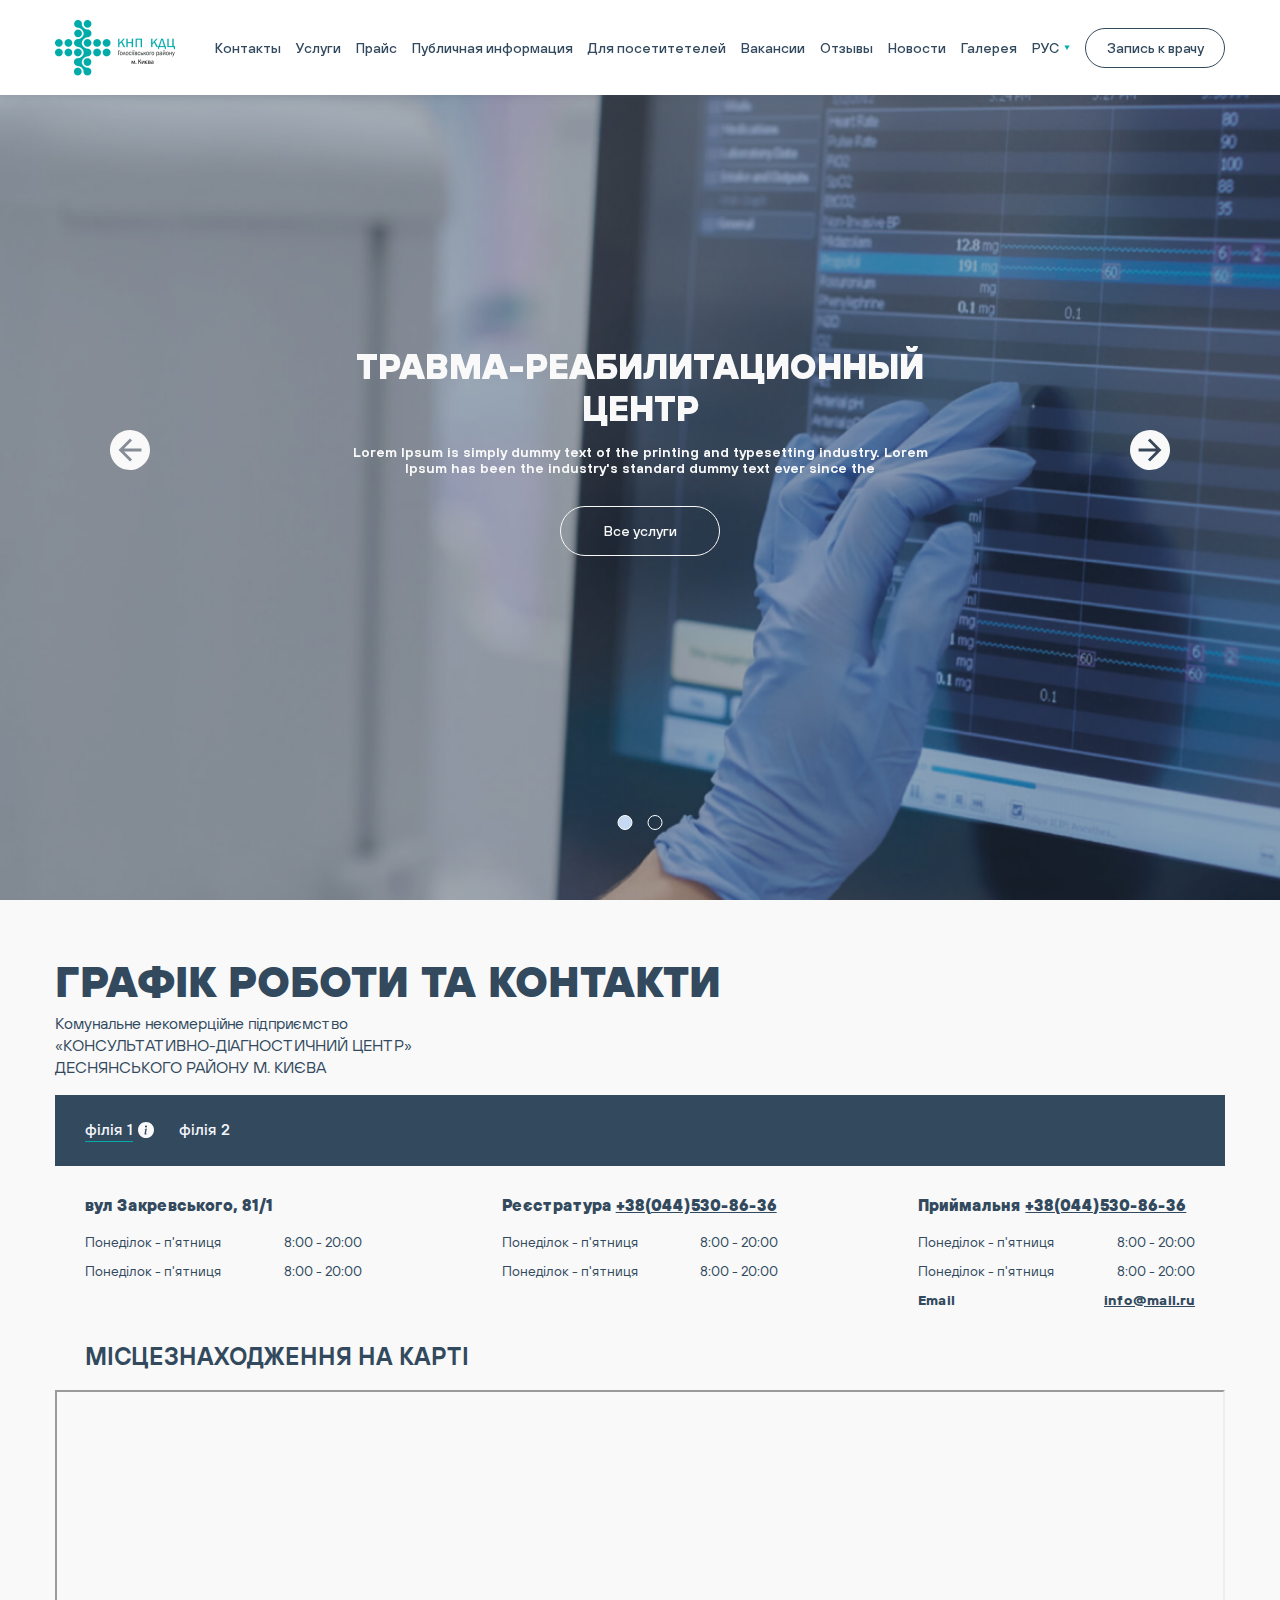
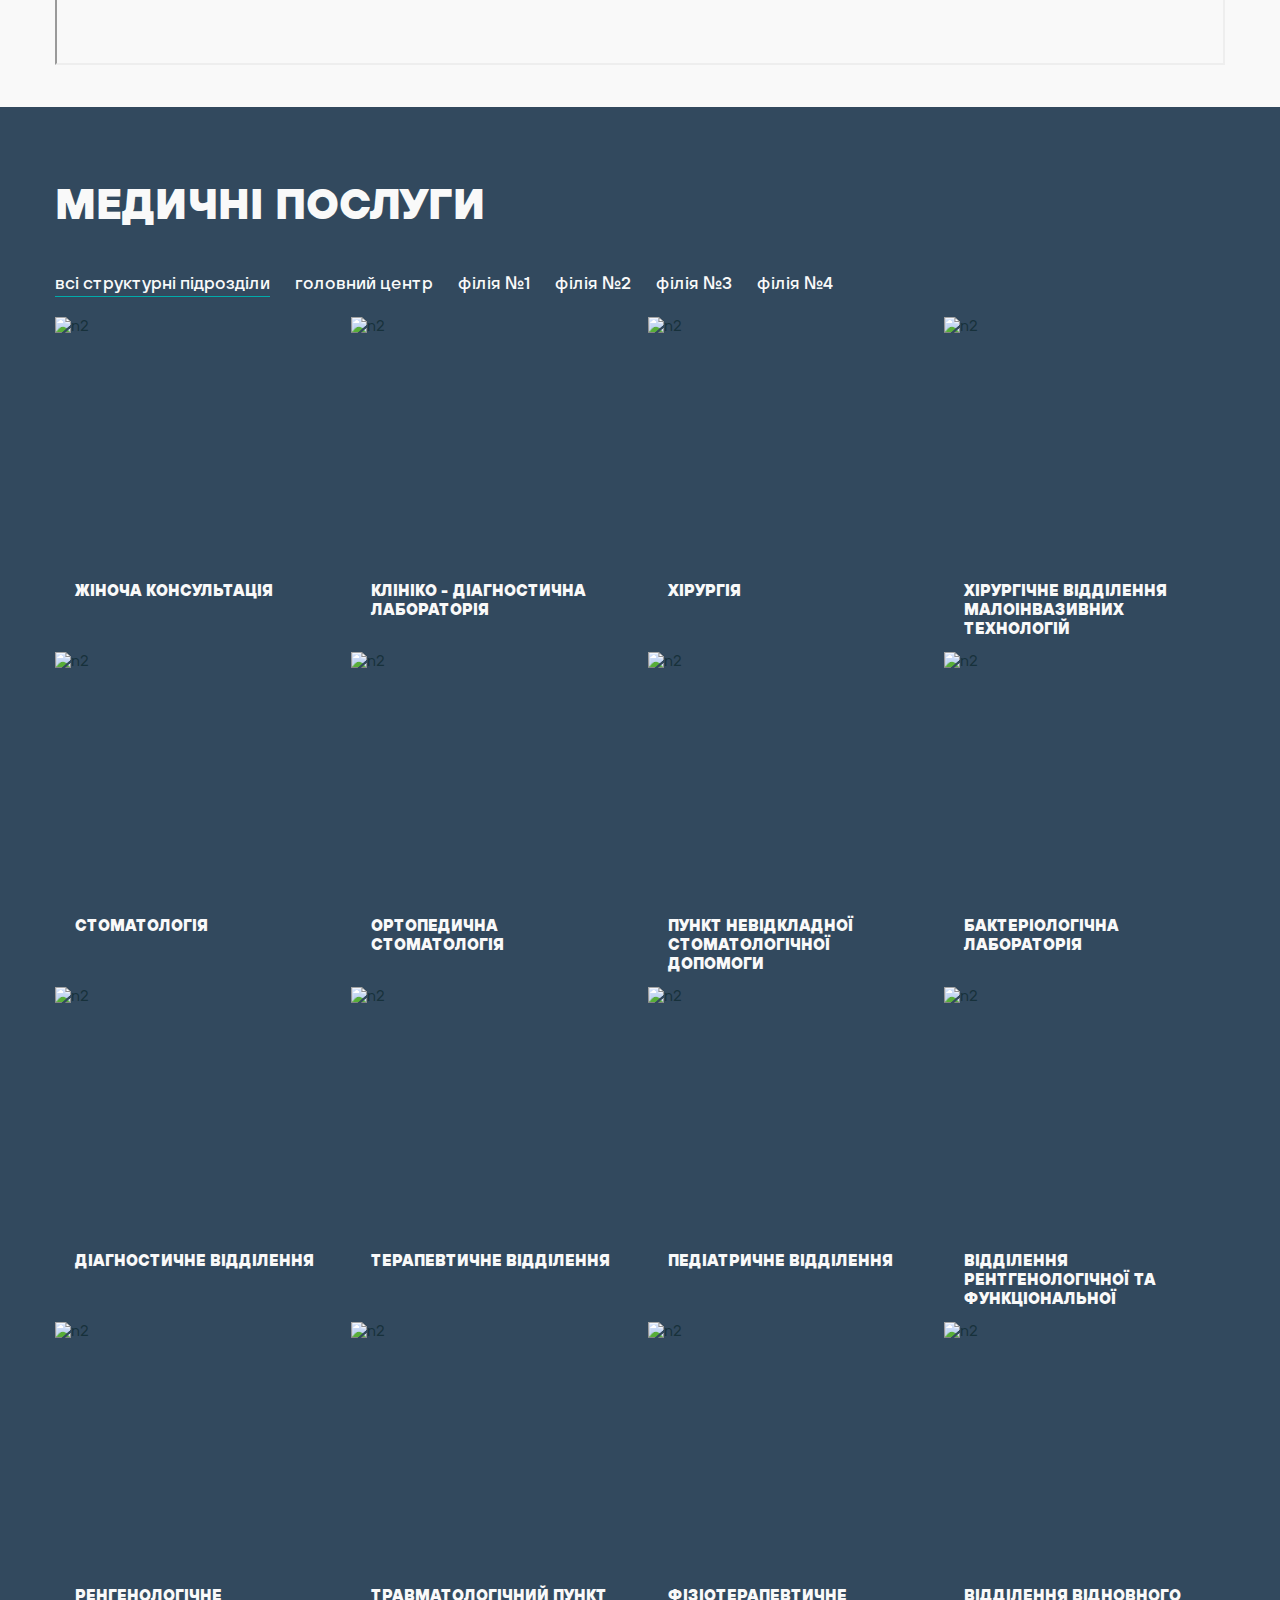
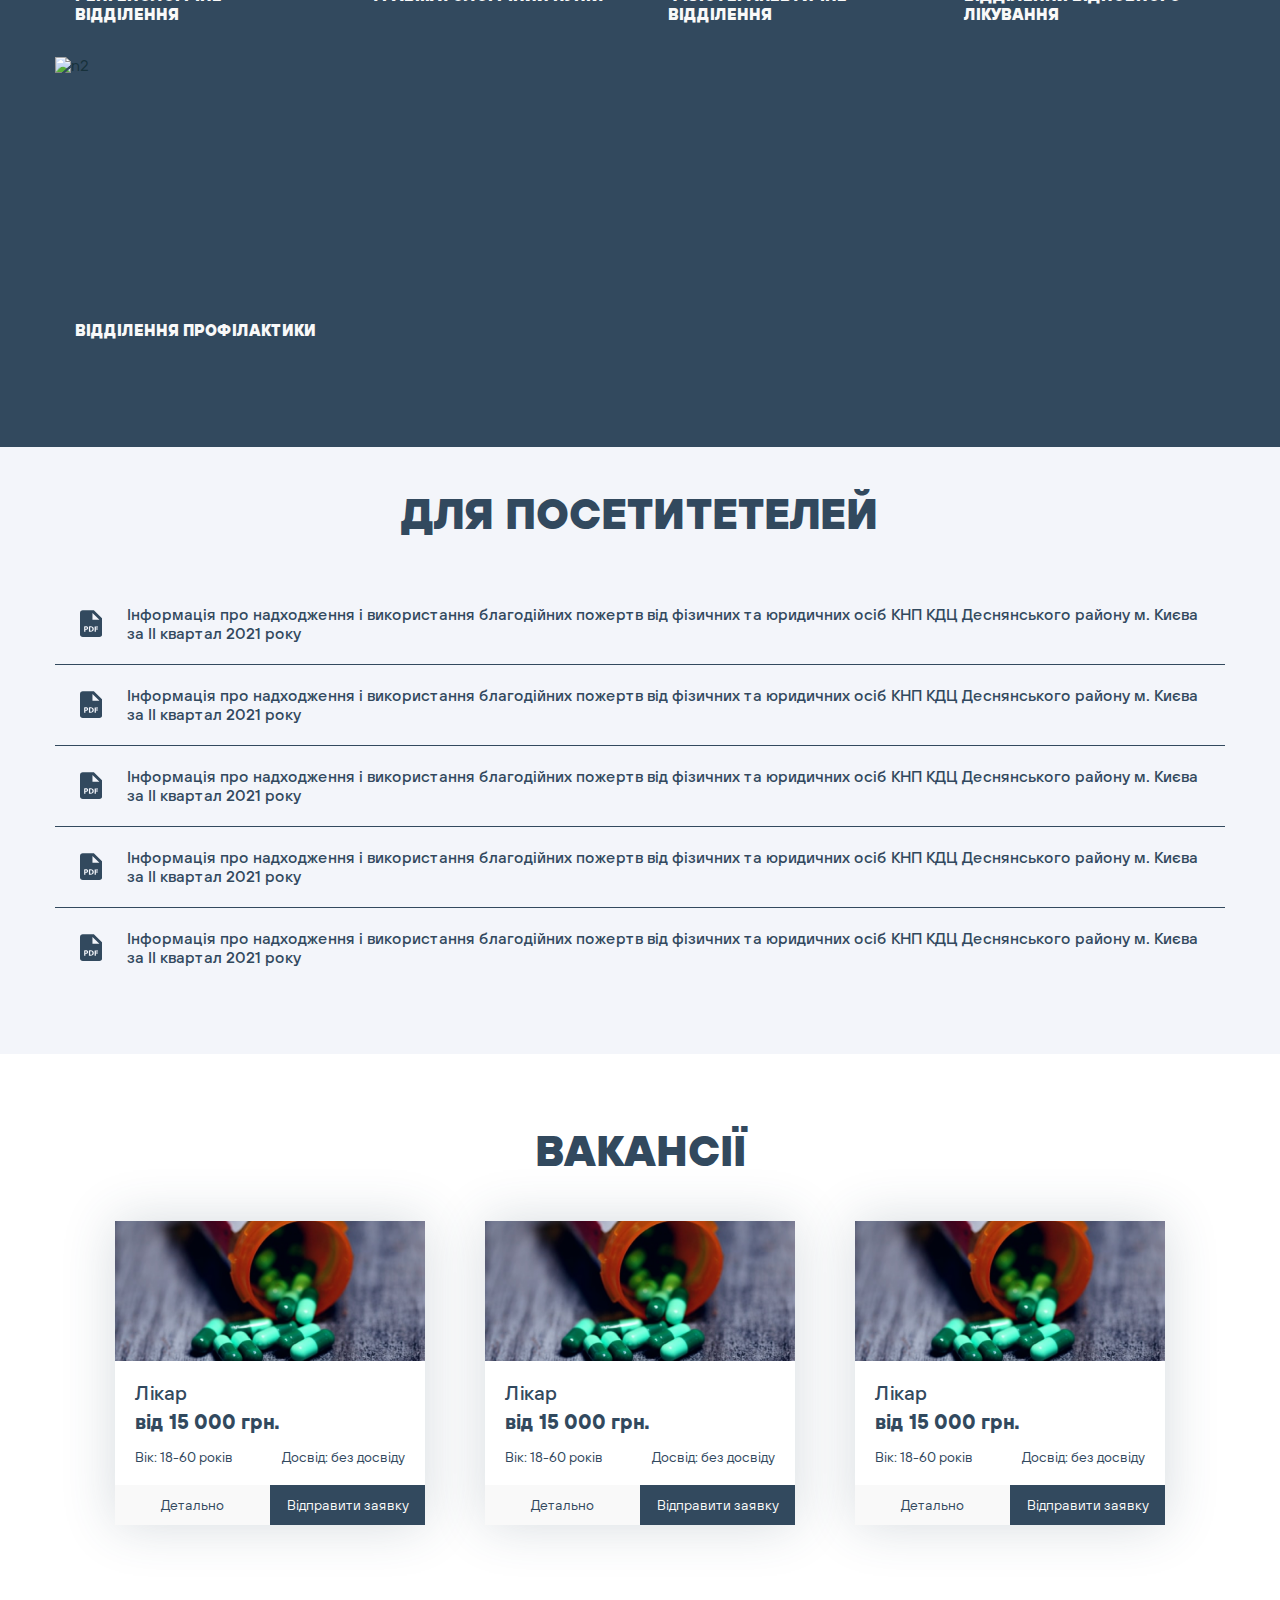
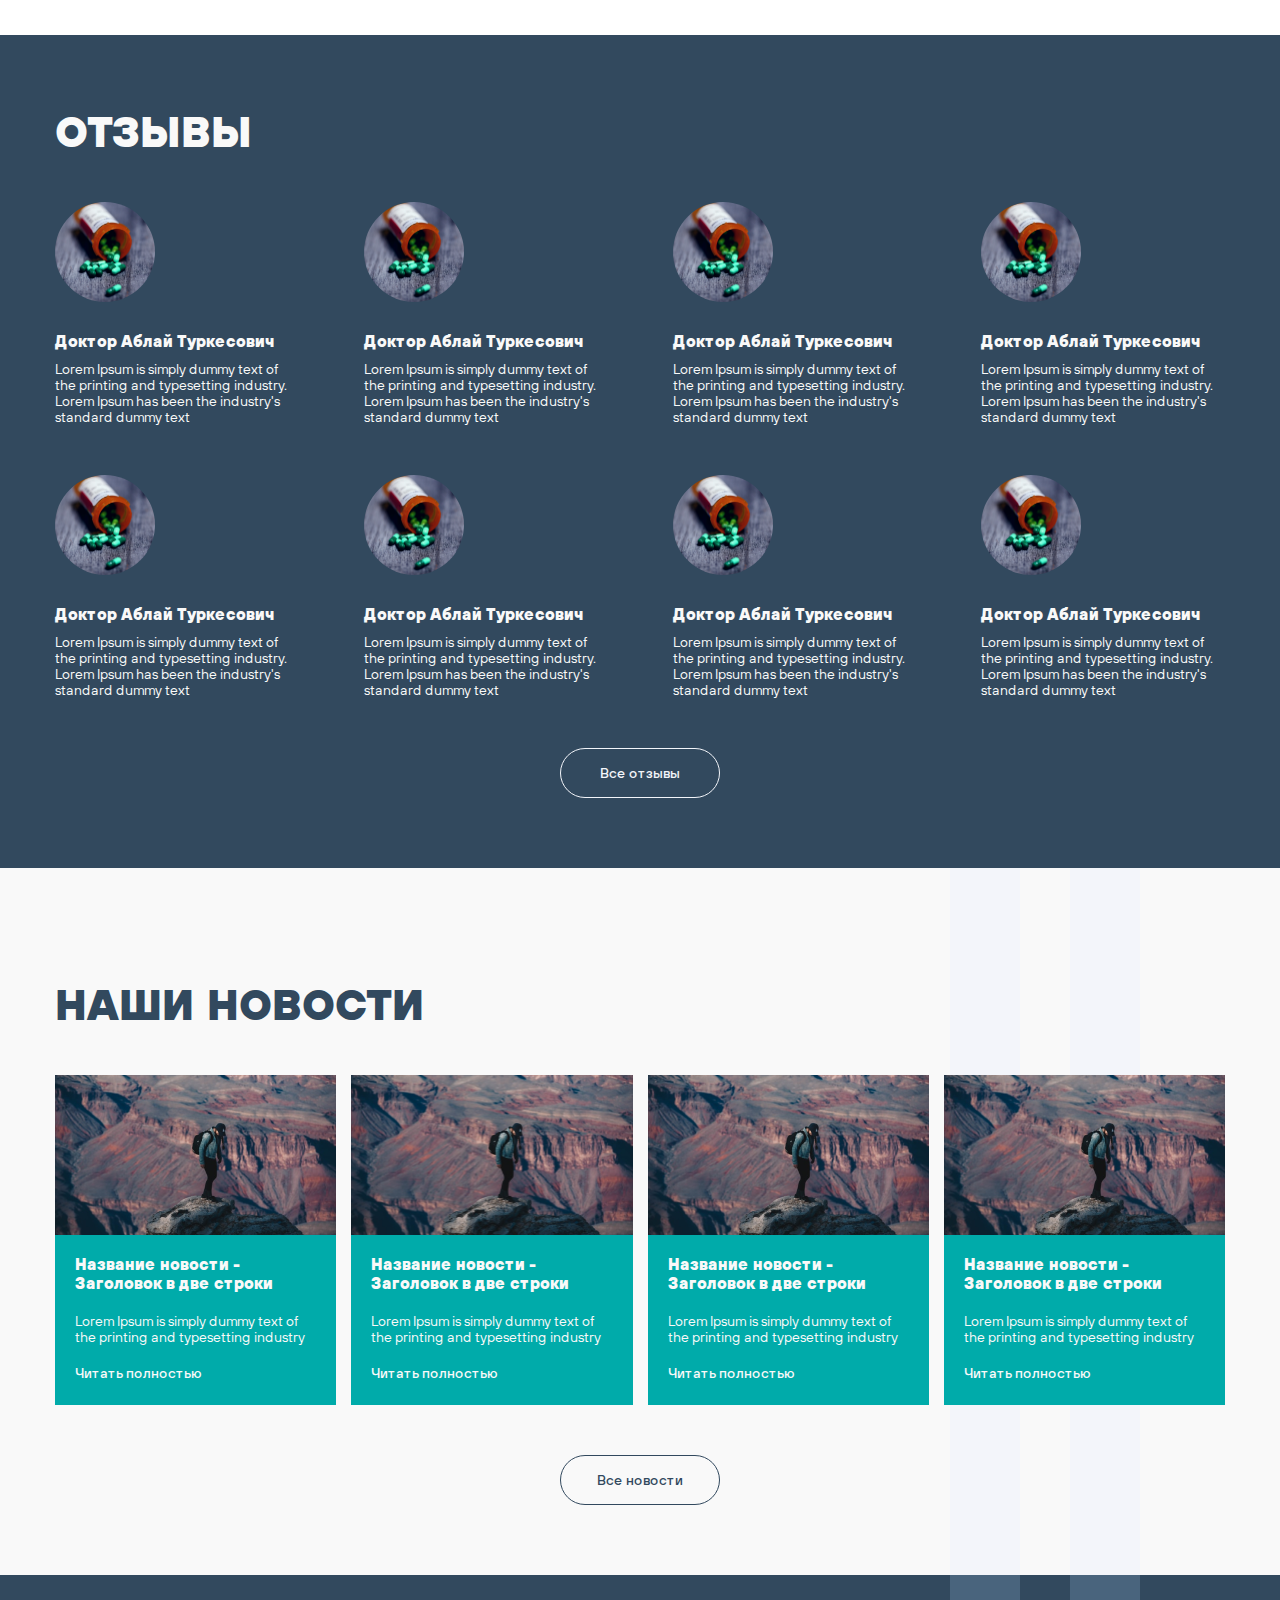
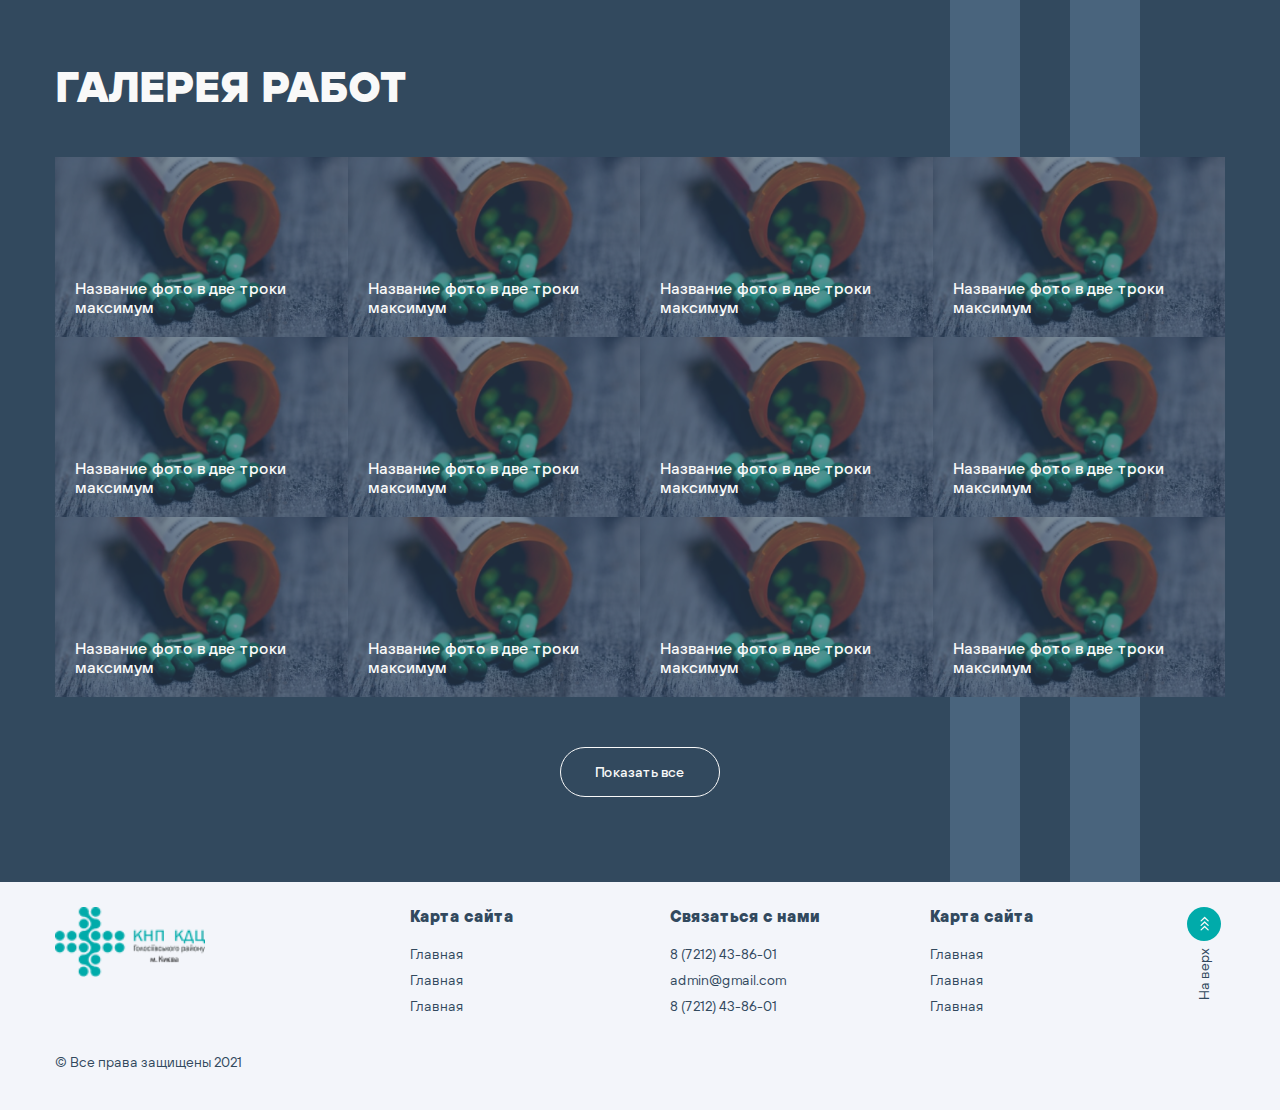
==== commit 7bb88e1c: "Правки и страницы" ====
--- a/index.html
+++ b/index.html
@@ -48,7 +48,7 @@
                         <a href="#" class="link link--language">ENG</a>
                      </div>
                   </div>
-                  <a href="#" data-popup="#doctorcallback" class="link link--action fancybtn">
+                  <a href="#" class="link link--action">
                      Запись к врачу
                   </a>
                </div>
@@ -912,7 +912,7 @@
       </div>
 
 
-      <div id="doctorcallback" style="display:none" class="popup popup-callback">
+      <!-- <div id="doctorcallback" style="display:none" class="popup popup-callback">
          <div class="popup-content">
             <div class="callback">
                <h3>Оставьте свои данные</h3>
@@ -933,7 +933,7 @@
                </form>
             </div>
          </div>
-      </div>
+      </div> -->
 
       <div id="callback" style="display:none" class="popup popup-callback">
          <div class="popup-content">
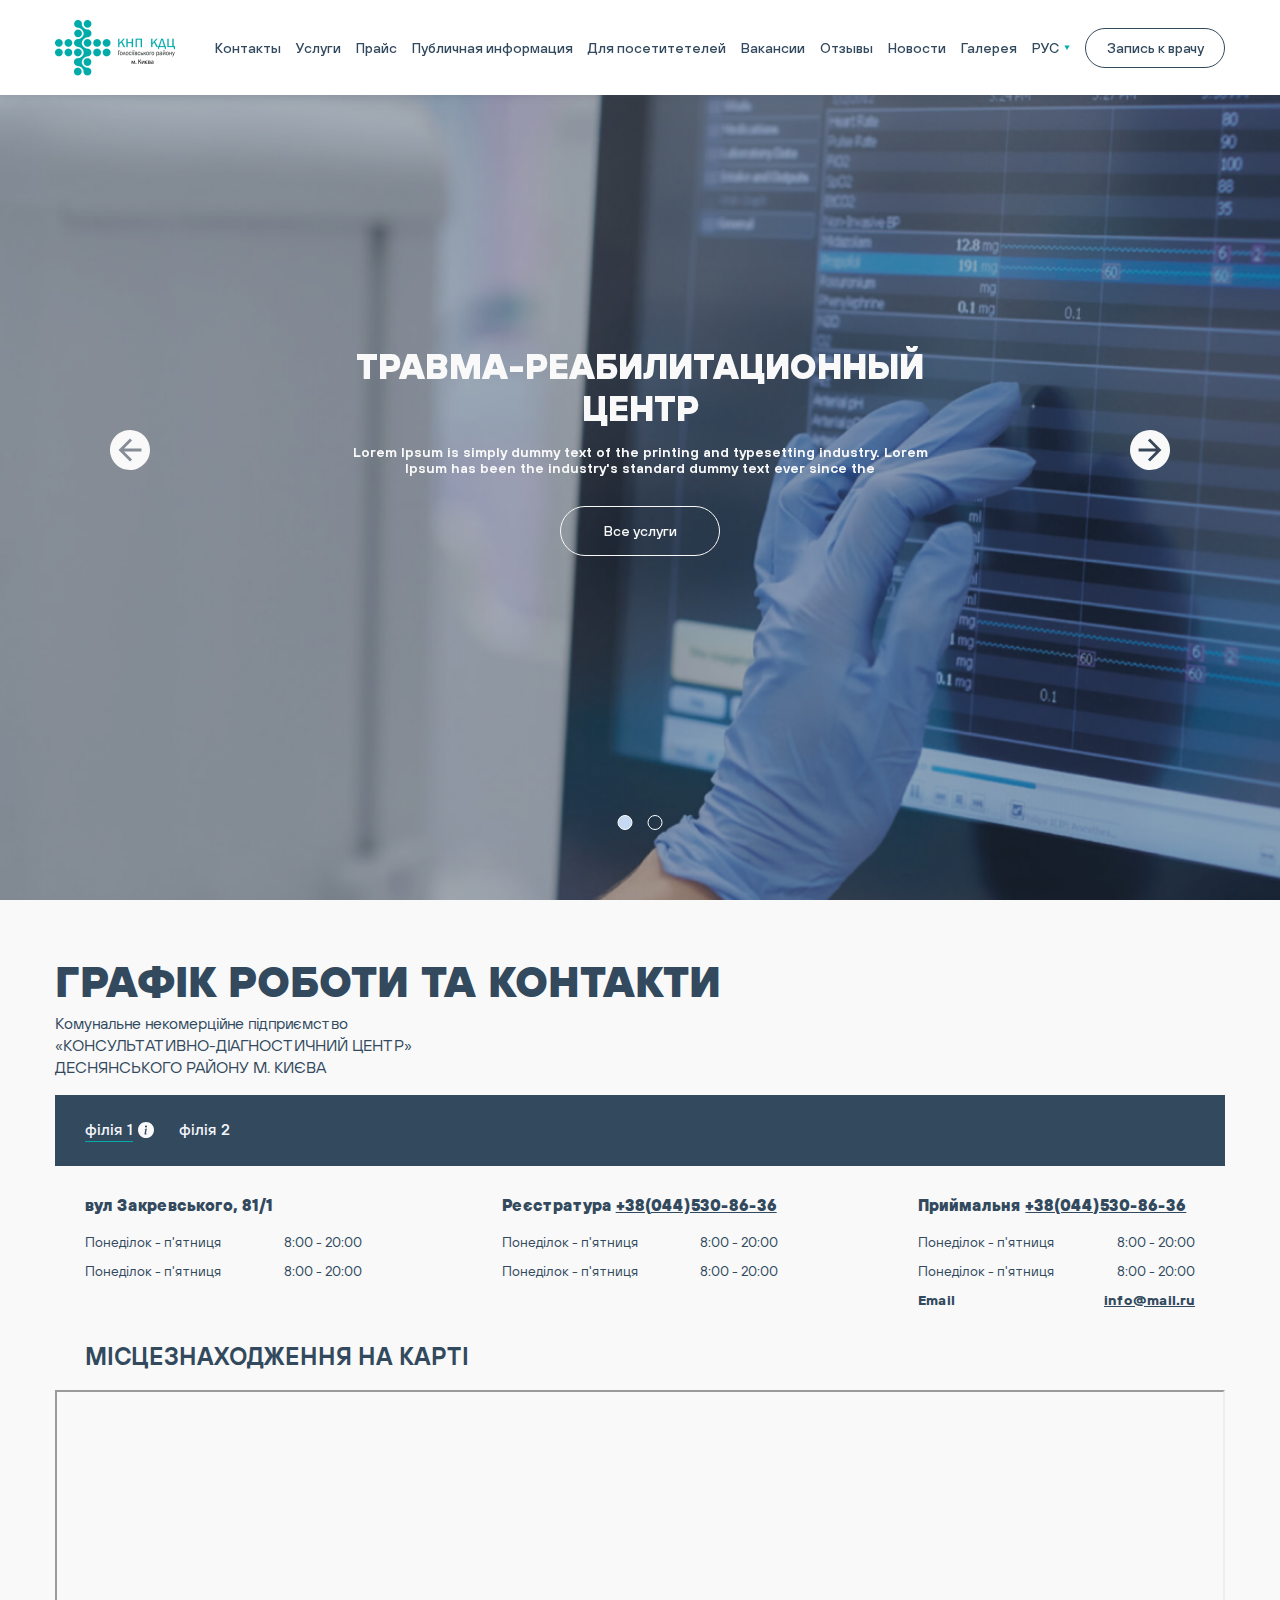
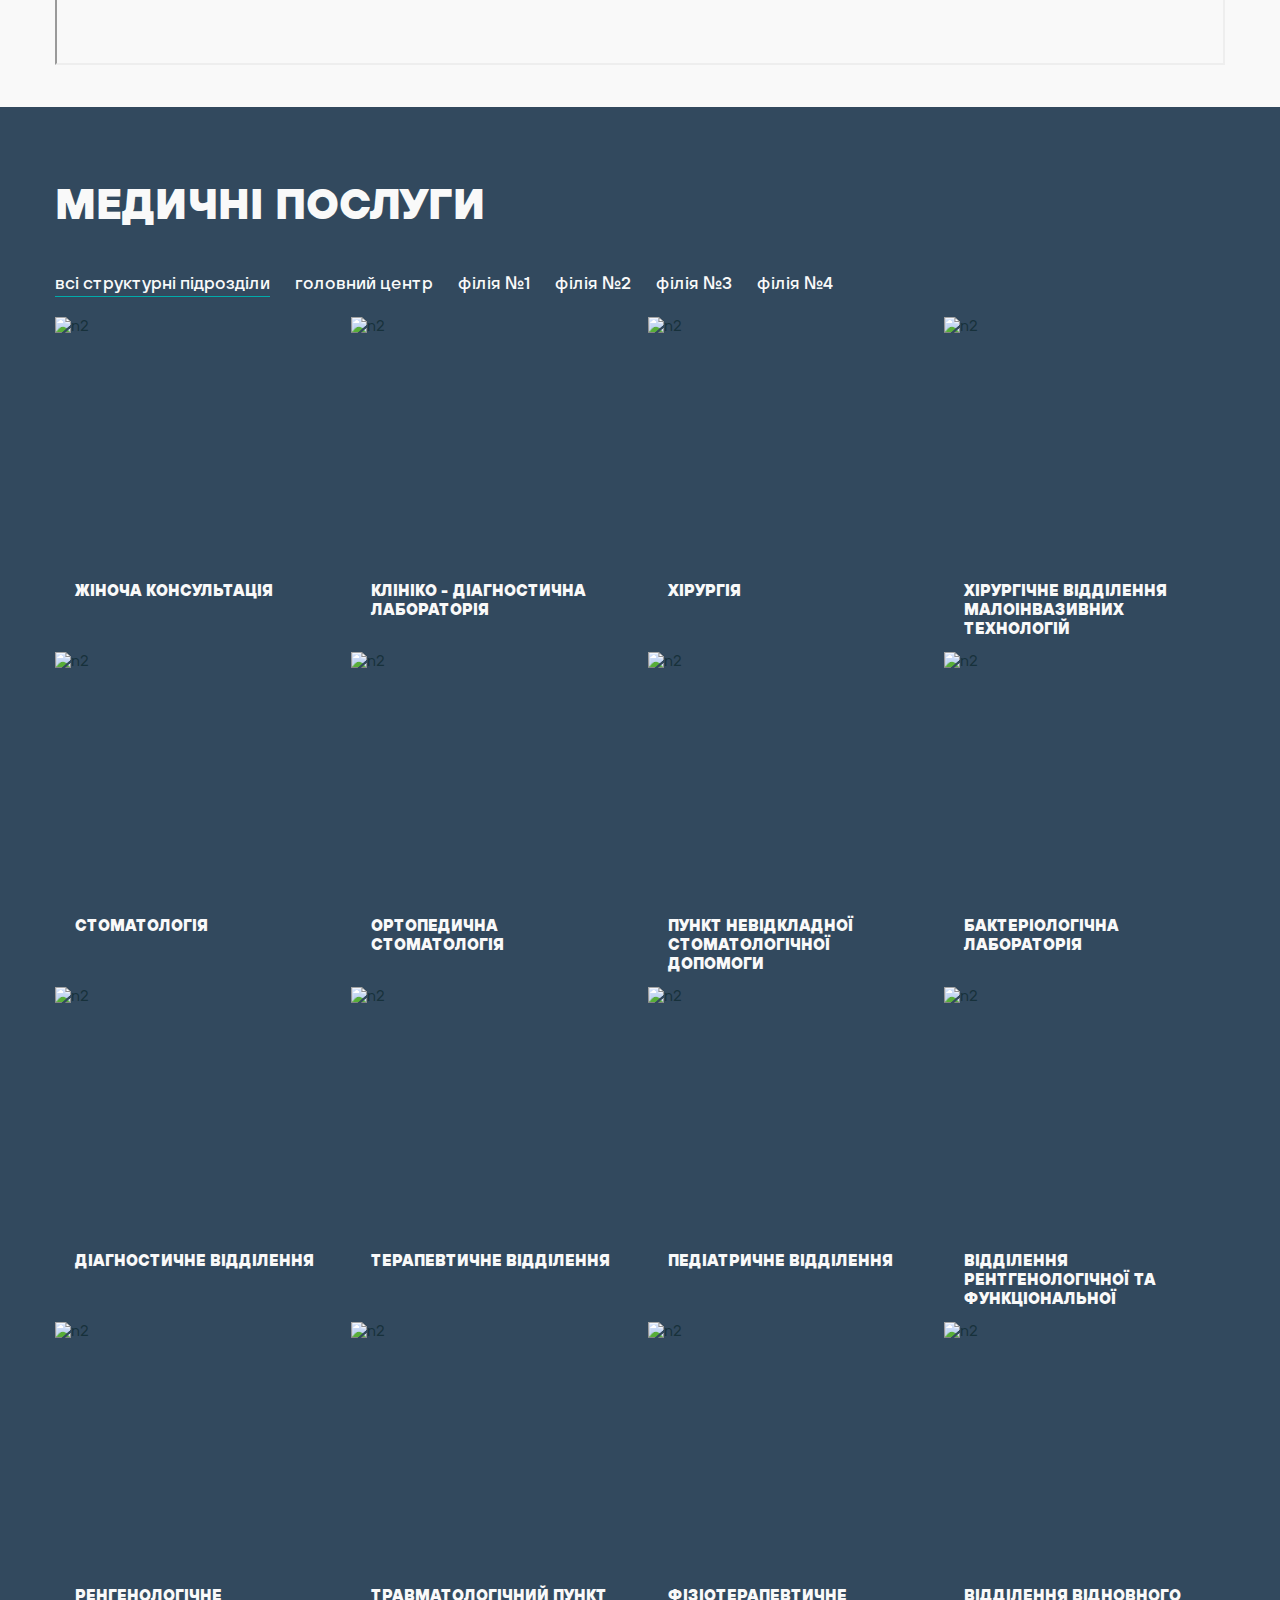
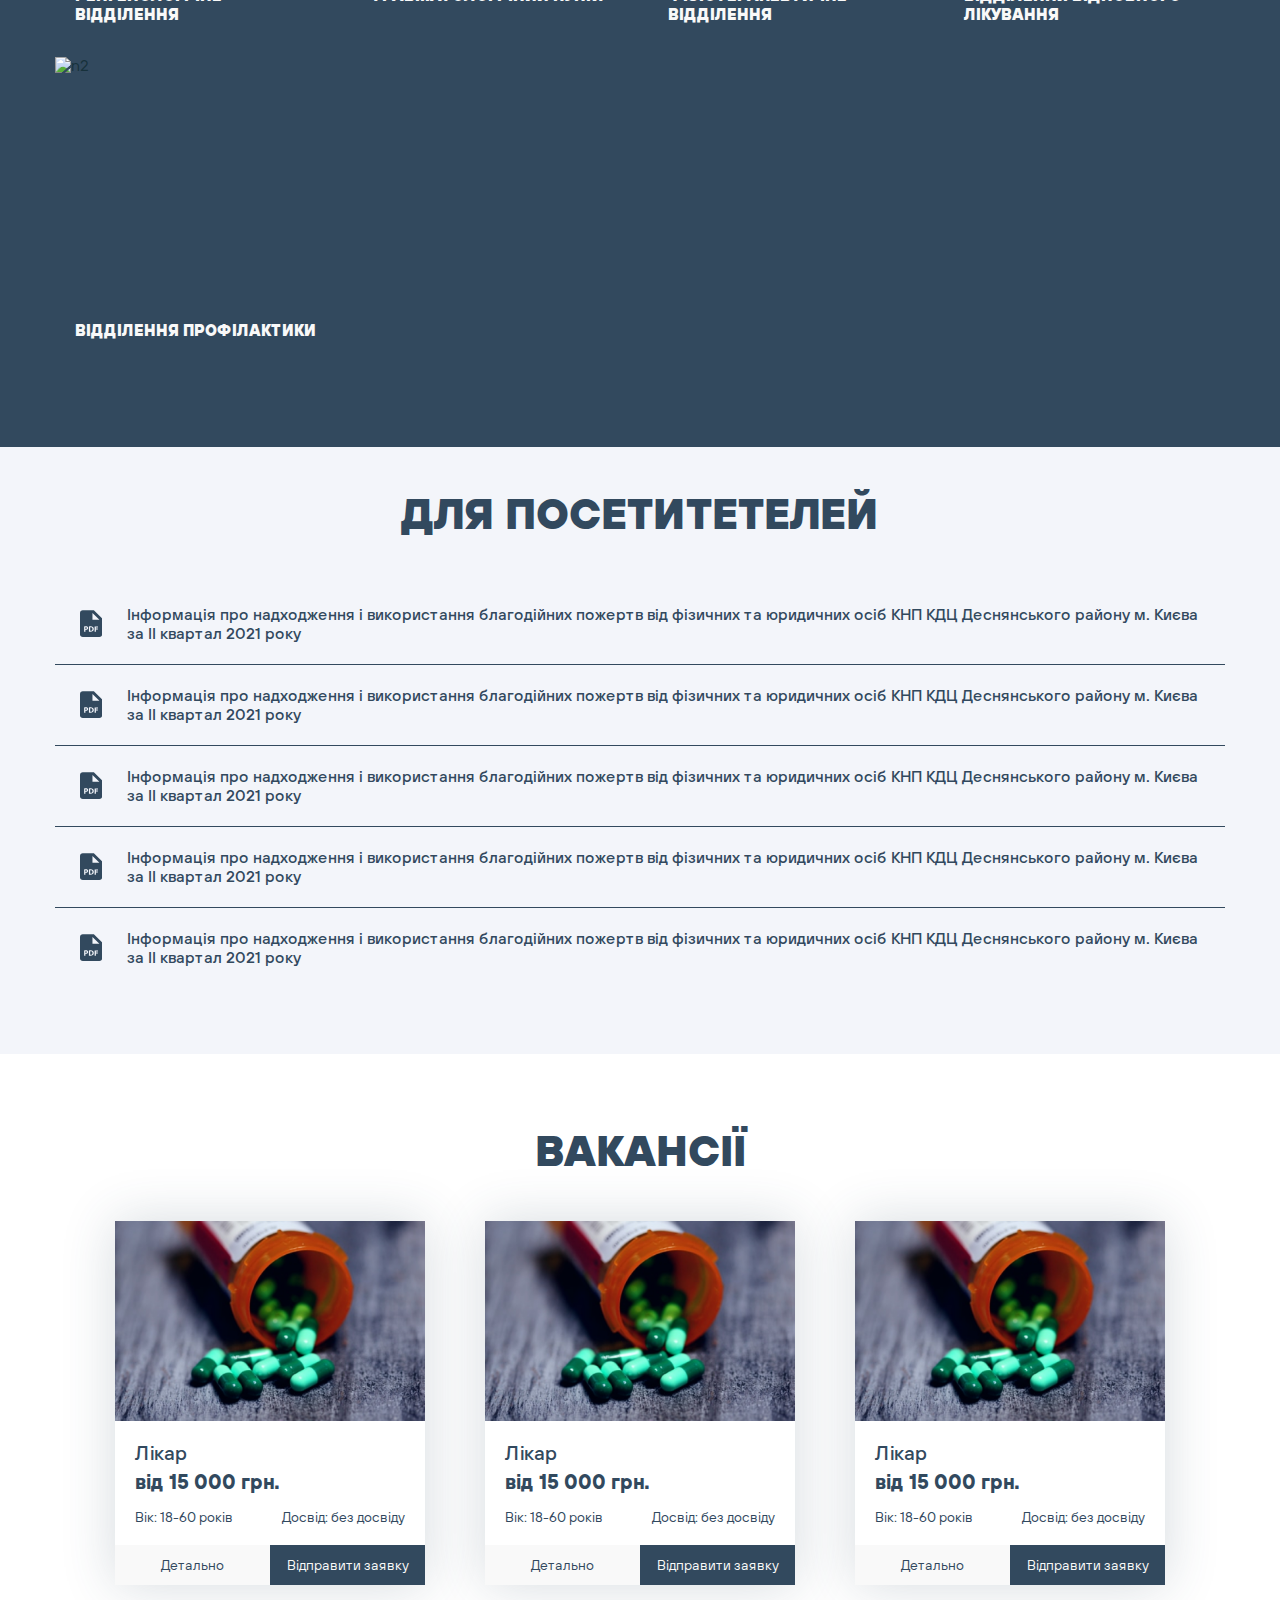
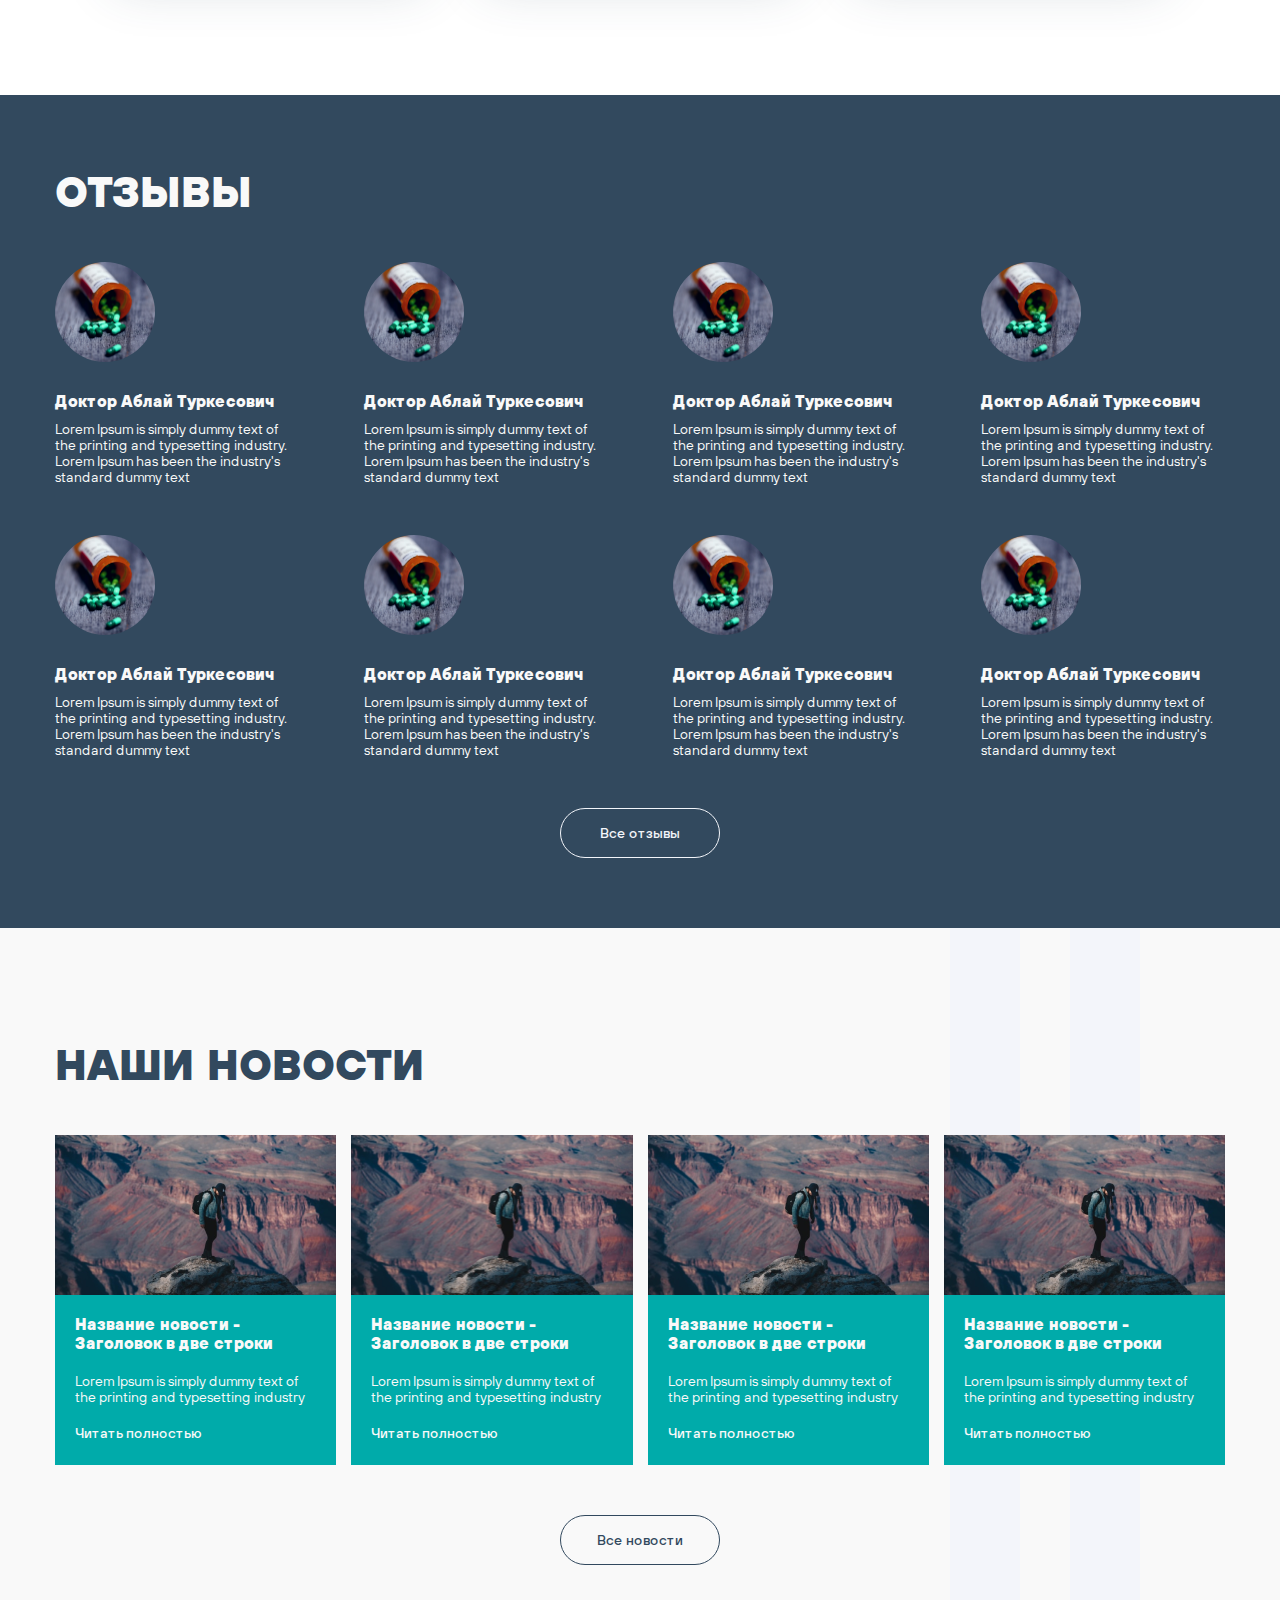
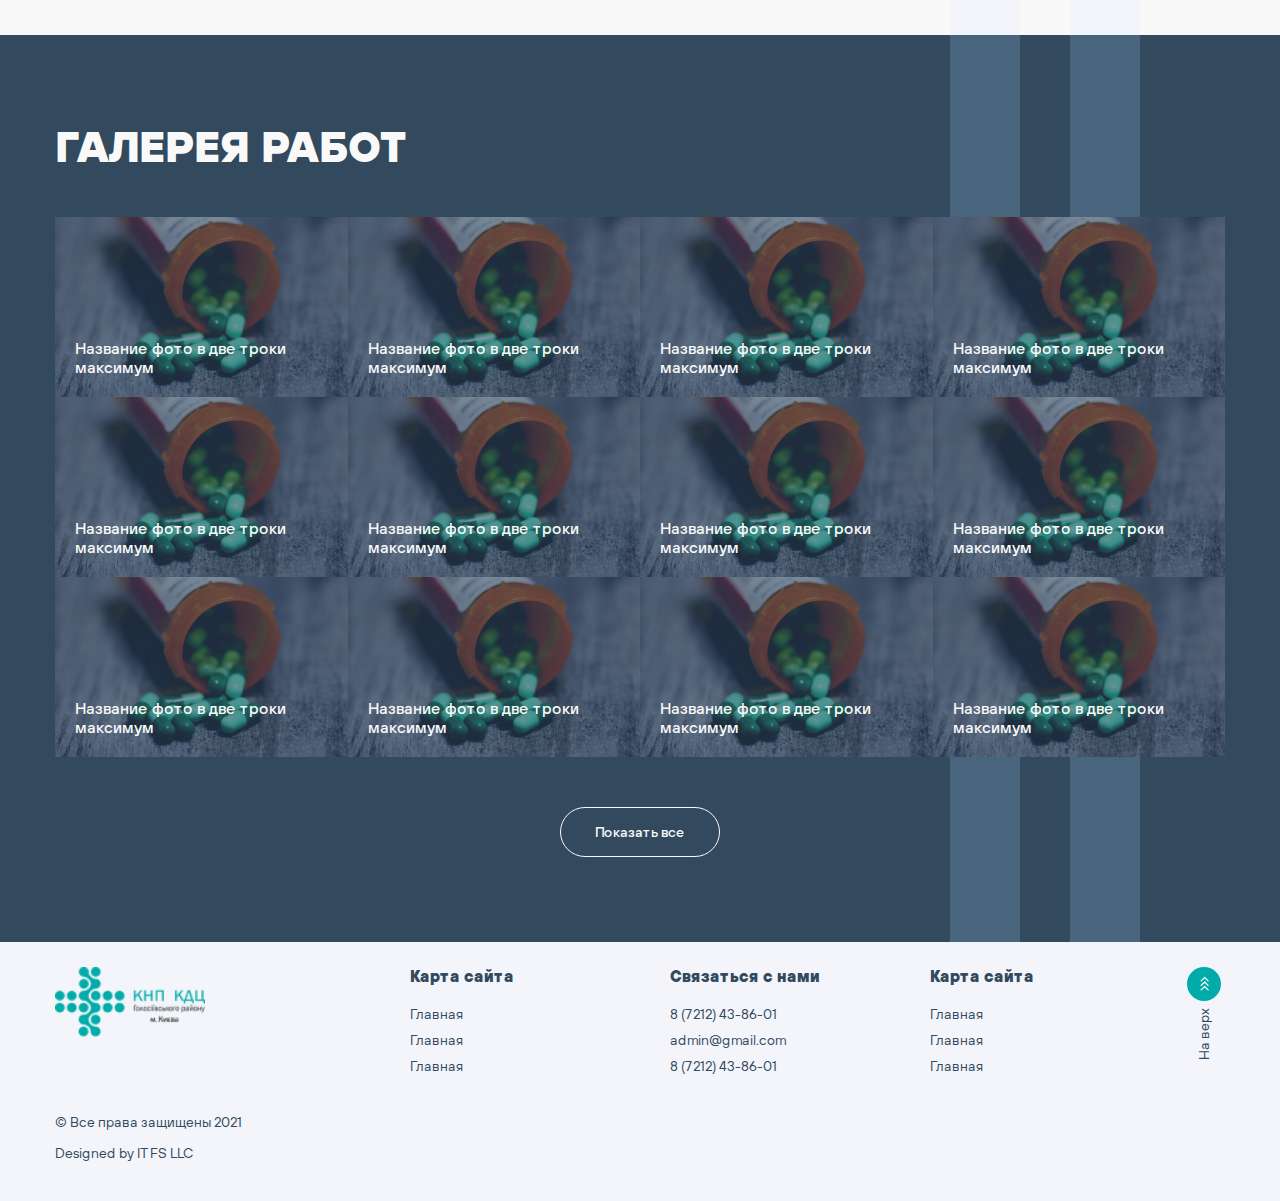
==== commit 01ea3c0c: "Правки" ====
--- a/index.html
+++ b/index.html
@@ -52,6 +52,14 @@
                      Запись к врачу
                   </a>
                </div>
+               <a href="#" class="link link--toggle ">
+                  <svg viewBox="0 0 25 19" fill="none" xmlns="http://www.w3.org/2000/svg">
+                     <rect width="25" height="3" fill="#F9F9F9"/>
+                     <rect y="16" width="25" height="3" fill="#F9F9F9"/>
+                     <rect y="8" width="25" height="3" fill="#F9F9F9"/>
+                     <rect y="8" width="25" height="3" fill="#F9F9F9"/>
+                  </svg>
+               </a>
             </div>
          </div>
       </header>
@@ -822,6 +830,7 @@
                <div class="footer-row">
                   <div class="footer-col">
                      <p class="copy">© Все права защищены 2021</p>
+                     <p class="creator"><a href="https://ddruk.center/" target="_blank">Designed by ITFS LLC</a></p>
                   </div>
                </div>
                <a href="#" class="link link--totop">
@@ -1081,6 +1090,29 @@
          </div>
       </div>
 
+
+      <aside class="mobile">
+         <div class="wrapper">
+            <div class="mobile-menu">
+               <ul class="mobile-menu__list">
+                  <li><a href="#" class="link link--menu">Контакты</a></li>
+                  <li><a href="#" class="link link--menu">Услуги</a></li>
+                  <li><a href="#" class="link link--menu">Прайс</a></li>
+                  <li><a href="#" class="link link--menu">Публичная информация</a></li>
+                  <li><a href="#" class="link link--menu">Для посетитетелей</a></li>
+                  <li><a href="#vacancy" class="link link--menu scroll-btn">Вакансии</a></li>
+                  <li><a href="#" class="link link--menu">Отзывы</a></li>
+                  <li><a href="#" class="link link--menu">Новости</a></li>
+                  <li><a href="#" class="link link--menu">Галерея</a></li>
+               </ul>
+               <div class="mobile-menu__lang">
+                  <a href="#" class="link link--mobilelang active">УКР</a>
+                  <a href="#" class="link link--mobilelang">ENG</a>
+               </div>
+            </div>
+         </div>
+      </aside>
+
       
       
       <script  src=js/libs.min.js></script>
--- a/css/media.css
+++ b/css/media.css
@@ -17,3 +17,118 @@
 
 /* Medium Devices, Desktops */
 @media only screen and (max-width: 992px) { /**/ }
+
+@media only screen and (max-width: 768px) { html { font-size: 10px; }
+  .link--toggle { display: -webkit-box; display: -webkit-flex; display: -ms-flexbox; display: flex; }
+  .link--action { max-width: 12rem; }
+  .section-header .header { padding: 1rem 0; }
+  .section-header .header-logo { max-width: 10rem; }
+  .section-header .header-menu { max-width: calc(100% - 14.5rem); }
+  .section-header .header-menu .link--action { margin: 0 auto; }
+  .section-header .header-menu__list { display: none; }
+  .section-header .header-menu__lang { display: none; }
+  .section-main .link--nav { display: none; }
+  .section-main .main-slide__content h1 { font-size: 2.8rem; line-height: 3.4rem; padding: 0 1.5rem; }
+  .section-main .main-slide__content p { padding: 0 1.5rem; }
+  .section-plan { padding: 4rem 0; }
+  .section-plan .plan h2 { font-size: 2.6rem; line-height: 3.2rem; }
+  .section-plan .plan h2 + p { font-size: 1.4rem; line-height: 2rem; }
+  .section-plan .plan-tabs__header { padding: 2rem 2rem; overflow: auto; max-width: 100%; -webkit-flex-wrap: nowrap; -ms-flex-wrap: nowrap; flex-wrap: nowrap; }
+  .section-plan .plan-tabs__header .link--plan { white-space: nowrap; font-size: 1.6rem; }
+  .section-plan .plan-tabs__header .link--plan:last-child { margin-right: 0; }
+  .section-plan .plan-tabs__tab .tab-contact { padding: 2rem 1rem; grid-template-columns: 1fr; grid-row-gap: 3rem; }
+  .section-plan .plan-tabs__tab .tab-map { margin-top: 0; }
+  .section-plan .plan-tabs__tab .tab-map h3 { font-size: 2rem; line-height: 2.4rem; padding: 0 1rem; }
+  .section-services { padding: 4rem 0; }
+  .section-services .services h2 { font-size: 2.6rem; line-height: 3.2rem; margin-bottom: 2rem; }
+  .section-services .services h2 + p { font-size: 1.4rem; line-height: 2rem; }
+  .section-services .services-tabs__header { overflow: auto; max-width: 100%; -webkit-flex-wrap: nowrap; -ms-flex-wrap: nowrap; flex-wrap: nowrap; padding: 0 0 2rem 0; }
+  .section-services .services-tabs__header .link--services { white-space: nowrap; font-size: 1.6rem; margin-right: 2rem; }
+  .section-services .services-tabs__header .link--services:last-child { margin-right: 0; }
+  .section-services .services-tabs__items { grid-template-columns: 1fr; grid-row-gap: 2rem; grid-column-gap: 2rem; }
+  .section-services .services-tabs__item { height: 24rem; }
+  .section-services .services-tabs__item .content { padding: 2rem; }
+  .section-services .services-tabs__item .content h3 { font-weight: 600; }
+  .section-clients { padding: 4rem 0; }
+  .section-clients .clients h2 { font-size: 2.6rem; line-height: 3.2rem; margin-bottom: 2rem; }
+  .section-clients .clients h2 + p { font-size: 1.4rem; line-height: 2rem; }
+  .section-clients .clients-items .link--client { padding: 1.5rem 1.5rem; font-size: 1.4rem; line-height: 1.6rem; }
+  .section-clients .clients-items .link--client .icon { margin-right: 1.5rem; }
+  .section-clients .clients-items .link--client .text { max-width: calc(100% - 1.5rem - 2.6rem); width: 100%; }
+  .section-vacancy { padding: 4rem 0; }
+  .section-vacancy .vacancy h2 { font-size: 2.6rem; line-height: 3.2rem; margin-bottom: 2rem; }
+  .section-vacancy .vacancy h2 + p { font-size: 1.4rem; line-height: 2rem; }
+  .section-vacancy .vacancy-items { grid-template-columns: 1fr; grid-row-gap: 2rem; }
+  .section-reviews { padding: 4rem 0; }
+  .section-reviews .reviews h2 { font-size: 2.6rem; line-height: 3.2rem; margin-bottom: 2rem; }
+  .section-reviews .reviews h2 + p { font-size: 1.4rem; line-height: 2rem; }
+  .section-reviews .reviews-items { grid-template-columns: 1fr 1fr; grid-row-gap: 3rem; grid-column-gap: 2rem; }
+  .section-reviews .reviews .link--action { margin-top: 3rem; }
+  .section-newslanding .news { padding: 4rem 0; }
+  .section-newslanding .news h2 { font-size: 2.6rem; line-height: 3.2rem; margin-bottom: 2rem; }
+  .section-newslanding .news-items { grid-template-columns: 1fr; grid-row-gap: 3rem; grid-column-gap: 2rem; }
+  .section-newslanding .news .link--action { margin-top: 3rem; }
+  .section-gallery .gallery { padding: 4rem 0; }
+  .section-gallery .gallery h2 { font-size: 2.6rem; line-height: 3.2rem; margin-bottom: 2rem; }
+  .section-gallery .gallery-items { grid-template-columns: 1fr 1fr; grid-row-gap: 0; grid-column-gap: 0; }
+  .section-gallery .gallery-item h4 { font-size: 1.4rem; padding: 0 1rem 1rem 1rem; }
+  .section-gallery .gallery .link--showmore { margin-top: 3rem; }
+  .section-footer .footer-col { max-width: 100%; margin-bottom: 3rem; }
+  .section-footer .footer-col:last-child { margin-bottom: 0; }
+  .section-footer .footer-col .link--logo { max-width: 10rem; }
+  .section-footer .footer-col:nth-child(1) { max-width: 100%; }
+  .section-footer .footer-row { -webkit-box-orient: vertical; -webkit-box-direction: normal; -webkit-flex-direction: column; -ms-flex-direction: column; flex-direction: column; }
+  .section-footer .footer-row + .footer-row { margin-top: 3rem; }
+  .section-footer .footer-row:nth-child(1) .footer-col:nth-child(1) { margin-right: 0; }
+  .section-newssingle { padding: 4rem 0; }
+  .section-related { padding: 4rem 0; }
+  .section-related .related h3 { font-size: 2.6rem; line-height: 3.2rem; margin-bottom: 2rem; }
+  .section-related .related .news-items { grid-template-columns: 1fr; grid-row-gap: 3rem; grid-column-gap: 2rem; margin-top: 0; }
+  .section-prices { padding: 4rem 0; }
+  .section-prices .prices-items .link--prices { padding: 1.5rem 1.5rem; font-size: 1.4rem; line-height: 1.6rem; }
+  .section-prices .prices-items .link--prices .icon { margin-right: 1.5rem; }
+  .section-prices .prices-items .link--prices .text { max-width: calc(100% - 1.5rem - 2.6rem); width: 100%; }
+  .section-news { padding: 4rem 0; }
+  .section-news .news-paginate ul { margin-top: 3rem; }
+  .section-news .news-items { grid-template-columns: 1fr; grid-row-gap: 3rem; grid-column-gap: 2rem; }
+  .section-pagetitle { height: auto; }
+  .section-pagetitle .pagetitle { padding-top: 10rem; padding-bottom: 3rem; }
+  .section-pagetitle .pagetitle .title.h1 { font-size: 2.8rem; line-height: 3.4rem; }
+  .section-pagetitle .pagetitle .title.h1 + .subtitle { margin-top: 1.5rem; }
+  .section-pagetitle .pagetitle .subtitle { font-size: 1.4rem; line-height: 2rem; }
+  .section-public { padding: 4rem 0; }
+  .section-public .public h2 { font-size: 2.4rem; line-height: 2.8rem; padding: 1.5rem 1rem; text-align: center; }
+  .section-breadcrumbs { padding: .5rem 0; }
+  .section-breadcrumbs .breadcrumbs { overflow: auto; padding: 1.5rem 0; }
+  .section-breadcrumbs .breadcrumbs ul li a { white-space: nowrap; }
+  .section-breadcrumbs .breadcrumbs ul li span { white-space: nowrap; }
+  .popup-consultation { padding: 4rem 2rem; }
+  .popup-consultation .popup-content h3 { font-size: 2.4rem; line-height: 3rem; }
+  .popup-consultation .popup-content .consultation-content__header { overflow: auto; max-width: 100%; -webkit-flex-wrap: nowrap; -ms-flex-wrap: nowrap; flex-wrap: nowrap; }
+  .popup-consultation .popup-content .consultation-content__header .link--consultation { white-space: nowrap; font-size: 1.6rem; }
+  .popup-consultation .popup-content .consultation-content__header .link--consultation:last-child { margin-right: 0; }
+  .popup-consultation .popup-content .consultation-content__tabs .tab-images { grid-template-columns: 1fr 1fr; }
+  .popup-district { padding: 4rem 2rem; }
+  .popup-district .popup-content .district-doctor { -webkit-box-orient: vertical; -webkit-box-direction: normal; -webkit-flex-direction: column; -ms-flex-direction: column; flex-direction: column; }
+  .popup-district .popup-content .district-doctor__image { max-width: 100%; }
+  .popup-district .popup-content .district-doctor__image img { height: 27rem; }
+  .popup-district .popup-content .district-doctor__info { max-width: 100%; padding: 2rem; }
+  .popup-vacancy { padding: 4rem 2rem; }
+  .popup-vacancy .popup-content h4:first-child { font-size: 3rem; line-height: 3.6rem; }
+  .popup-callback { padding: 4rem 2rem; }
+  .popup-callback .popup-content h3 { font-size: 3rem; line-height: 3.6rem; }
+  .mobile { display: block; width: 100%; height: 100vh; position: fixed; z-index: 3; top: 0; left: 0; background: #32495E; -webkit-transition: 0.24s linear; -o-transition: 0.24s linear; transition: 0.24s linear; -webkit-transform: translateX(-100%); -ms-transform: translateX(-100%); transform: translateX(-100%); opacity: 0; visibility: hidden; }
+  .mobile.open { -webkit-transform: translateX(0); -ms-transform: translateX(0); transform: translateX(0); opacity: 1; visibility: visible; }
+  .mobile .mobile-menu { padding-top: 7rem; }
+  .mobile .mobile-menu__list { padding: 3rem 0; margin: 0; list-style: none; }
+  .mobile .mobile-menu__list li { margin-bottom: 1.5rem; padding: 0 2rem; }
+  .mobile .mobile-menu__list li:last-child { margin-bottom: 0; }
+  .mobile .mobile-menu__list li .link--menu { text-align: center; color: #F9F9F9; font-size: 1.6rem; }
+  .mobile .mobile-menu__lang { padding: 0 2rem; display: -webkit-box; display: -webkit-flex; display: -ms-flexbox; display: flex; -webkit-box-orient: horizontal; -webkit-box-direction: normal; -webkit-flex-direction: row; -ms-flex-direction: row; flex-direction: row; -webkit-box-align: start; -webkit-align-items: flex-start; -ms-flex-align: start; align-items: flex-start; -webkit-box-pack: center; -webkit-justify-content: center; -ms-flex-pack: center; justify-content: center; }
+  .mobile .mobile-menu__lang .link { border: 1px solid #fff; -webkit-border-radius: 4px; border-radius: 4px; font-size: 1.4rem; line-height: 1.8rem; color: #F1F6FF; max-width: 5rem; width: 100%; padding: 1rem 0; text-align: center; }
+  .mobile .mobile-menu__lang .link.active { background: #fff; color: #455A75; }
+  .mobile .mobile-menu__lang .link + .link { margin-left: 1.5rem; } }
+
+@media only screen and (max-width: 380px) { html { font-size: 10px; } }
+
+@media only screen and (max-width: 350px) { html { font-size: 9px; } }
